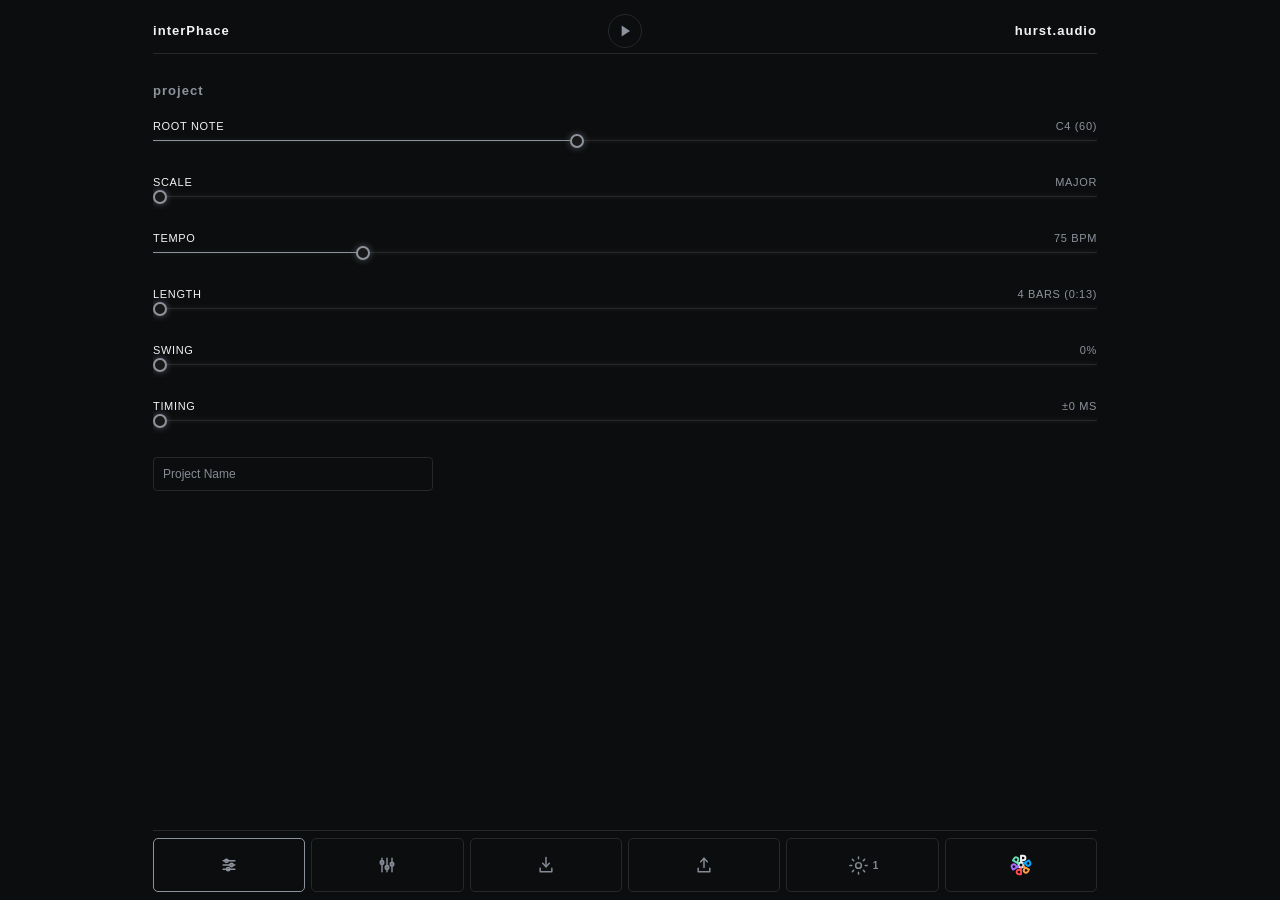
==== index.html @ 82ab55ea "interPhace V2 - Build 400" ====
<!doctype html>
<html lang="en">
  <head>
    <meta charset="UTF-8" />
    <meta name="viewport" content="width=device-width, initial-scale=1, viewport-fit=cover" />
    <meta name="theme-color" content="#0c0d0f" />
    <title>interPhace - interPhace</title>
    <link rel="stylesheet" href="style.css" />
    <link rel="stylesheet" href="shared/shell.css" />
    <script src="app.js?v=331" defer></script>
    <link rel="icon" href="favicon.svg" type="image/svg+xml"><link rel="alternate icon" href="favicon.ico" type="image/x-icon">
</head>
  <body id="app1">
    <main id="shell" class="shell-app">
      <header id="shellTop" class="shell-top" aria-label="interPhace top bar"></header>

      <section id="shellMiddle" class="shell-middle">
        <section id="app1_b1_p1" class="app1-page" aria-label="Project">
          <div class="app1-panel">
            <div id="app1_b1_p1_title" class="app1-title">project</div>
            <div class="app1-controls">
              <label class="macroControl">
                <span class="macroLabel">Root Note</span>
                <input id="app1_b1_p1_rootNote" class="macroSlider" type="range" min="21" max="108" step="1" value="60" />
                <span id="app1_b1_p1_rootNote_value" class="macroValue">C</span>
              </label>
              <label class="macroControl">
                <span class="macroLabel">Scale</span>
                <input id="app1_b1_p1_scale" class="macroSlider" type="range" min="0" max="5" step="1" value="0" />
                <span id="app1_b1_p1_scale_value" class="macroValue">Major</span>
              </label>
              <label class="macroControl">
                <span class="macroLabel">Tempo</span>
                <input id="app1_b1_p1_tempo" class="macroSlider" type="range" min="40" max="200" step="1" value="75" />
                <span id="app1_b1_p1_tempo_value" class="macroValue">75 BPM</span>
              </label>
              <label class="macroControl">
                <span class="macroLabel">Length</span>
                <input id="app1_b1_p1_length" class="macroSlider" type="range" min="4" max="64" step="4" value="4" />
                <span id="app1_b1_p1_length_value" class="macroValue">4 bars (0:13)</span>
              </label>
              <label class="macroControl">
                <span class="macroLabel">Swing</span>
                <input id="app1_b1_p1_swing" class="macroSlider" type="range" min="0" max="100" step="1" value="0" />
                <span id="app1_b1_p1_swing_value" class="macroValue">0%</span>
              </label>
              <label class="macroControl">
                <span class="macroLabel">Timing</span>
                <input id="app1_b1_p1_timing" class="macroSlider" type="range" min="0" max="50" step="1" value="0" />
                <span id="app1_b1_p1_timing_value" class="macroValue">±0 ms</span>
              </label>
              <input id="app1_b1_p1_projectName" class="app1TextInput app1ProjectNameInput" type="text" value="" placeholder="Project Name" aria-label="Project Name" maxlength="48" />
            </div>
          </div>
        </section>

        <section id="app1_b2_p1" class="app1-page hidden" aria-label="Mixer">
          <div class="app1-panel">
            <div id="app1_b2_p1_title" class="app1-title">mixer</div>
            <div class="app1-controls">
              <label class="macroControl"><span class="macroLabel">Synth</span><input id="app1_b2_p1_synth" class="macroSlider mixerSlider" data-channel="synth" type="range" min="-60" max="6" step="0.5" value="0" /><span id="app1_b2_p1_synth_value" class="macroValue">0 dB</span></label>
              
              <label class="macroControl"><span class="macroLabel">Kick</span><input id="app1_b2_p1_kick" class="macroSlider mixerSlider" data-channel="kick" type="range" min="-60" max="6" step="0.5" value="0" /><span id="app1_b2_p1_kick_value" class="macroValue">0 dB</span></label>
              <label class="macroControl"><span class="macroLabel">Snare</span><input id="app1_b2_p1_snare" class="macroSlider mixerSlider" data-channel="snare" type="range" min="-60" max="6" step="0.5" value="0" /><span id="app1_b2_p1_snare_value" class="macroValue">0 dB</span></label>
              <label class="macroControl"><span class="macroLabel">Hat</span><input id="app1_b2_p1_hat" class="macroSlider mixerSlider" data-channel="hat" type="range" min="-60" max="6" step="0.5" value="0" /><span id="app1_b2_p1_hat_value" class="macroValue">0 dB</span></label>
              <label class="macroControl"><span class="macroLabel">Noise</span><input id="app1_b2_p1_noise" class="macroSlider mixerSlider" data-channel="noise" type="range" min="-60" max="6" step="0.5" value="0" /><span id="app1_b2_p1_noise_value" class="macroValue">0 dB</span></label>
              <label class="macroControl"><span class="macroLabel">Drone</span><input id="app1_b2_p1_drone" class="macroSlider mixerSlider" data-channel="drone" type="range" min="-60" max="6" step="0.5" value="0" /><span id="app1_b2_p1_drone_value" class="macroValue">0 dB</span></label>
              <label class="app1ToggleControl app1PairedControl mixerArpTriggerToggle"><span class="macroLabel">Arp / Synth Pattern</span><input id="app1_b2_p1_arpTrigger" type="checkbox" /><span class="toggleTrack" aria-hidden="true"></span></label>
              <label class="app1ToggleControl app1PairedControl mixerDroneNoiseLinkToggle"><span class="macroLabel">Drone / Noise Link</span><input id="app1_b2_p1_droneNoiseLink" type="checkbox" /><span class="toggleTrack" aria-hidden="true"></span></label>
            </div>
          </div>
        </section>

        <section id="app1_b2_p2" class="app1-page app1-sequencer-page hidden" aria-label="Sequencer">
          <div id="app1_b2_p2_c1" class="grid interPhaceSequencerGrid" aria-label="Sequencer grid"></div>
        </section>

        <section id="app1_b3_p1" class="app1-page app1-utility-page hidden" aria-label="Import">
          <div class="app1-panel app1-utility-panel">
            <div id="app1_b3_p1_title" class="app1-title">import</div>
            <div id="app1_b3_p1_grid" class="backgroundSelectionGrid app1BackgroundSelectionGrid" aria-label="Import background selection grid"></div>
          </div>
        </section>

        <section id="app1_b4_p1" class="app1-page app1-utility-page hidden" aria-label="Export">
          <div class="app1-panel app1-utility-panel">
            <div id="app1_b4_p1_title" class="app1-title">export</div>
            <div id="app1_b4_p1_grid" class="backgroundSelectionGrid app1BackgroundSelectionGrid" aria-label="Export background selection grid"></div>
          </div>
        </section>

        <section id="app1_b5_p1" class="app1-page app1-settings-page hidden" aria-label="synthPhace Settings">
          <div class="app1-panel app1-settings-panel">
            <div id="app1_b5_p1_grid" class="backgroundSelectionGrid app1BackgroundSelectionGrid" aria-label="synthPhace settings background selection grid"></div>
            <div class="app1-settings-content">
              <div id="app1_b5_p1_title" class="app1-title app1-settings-title synth-title">synthPhace settings</div>
              <div class="app1-controls">
                <label class="macroControl"><span class="macroLabel">Timing</span><input id="app1_b5_p1_timing" class="macroSlider" type="range" min="0" max="100" step="1" value="100" /><span id="app1_b5_p1_timing_value" class="macroValue">100%</span></label>
                <label class="macroControl"><span class="macroLabel">Global Trigger Interval</span><input id="app1_b5_p1_loopLength" class="macroSlider" type="range" min="1" max="16" step="1" value="4" /><span id="app1_b5_p1_loopLength_value" class="macroValue">4 bars</span></label>
                <label class="macroControl"><span class="macroLabel">Effects Release</span><input id="app1_b5_p1_effectsRelease" class="macroSlider" type="range" min="0" max="57" step="1" value="11" /><span id="app1_b5_p1_effectsRelease_value" class="macroValue">120 ms</span></label>
                <label class="macroControl"><span class="macroLabel">Loop Voice Length</span><input id="app1_b5_p1_auditionLength" class="macroSlider" type="range" min="1" max="6" step="1" value="6" /><span id="app1_b5_p1_auditionLength_value" class="macroValue">Full</span></label>
                <label class="app1ToggleControl app1PairedControl synthLoopToggle"><span class="macroLabel">Loop Audition</span><input id="app1_b5_p1_auditionLoop" type="checkbox" /><span class="toggleTrack" aria-hidden="true"></span></label>
              </div>
            </div>
          </div>
        </section>

        <section id="app1_b5_p2" class="app1-page app1-settings-page hidden" aria-label="drumPhace Settings">
          <div class="app1-panel app1-settings-panel">
            <div id="app1_b5_p2_grid" class="backgroundSelectionGrid app1BackgroundSelectionGrid" aria-label="drumPhace settings background selection grid"></div>
            <div class="app1-settings-content">
              <div id="app1_b5_p2_title" class="app1-title app1-settings-title drum-title">drumPhace settings</div>
              <div class="app1-controls">
                <label class="macroControl"><span class="macroLabel">Timing</span><input id="app1_b5_p2_timing" class="macroSlider" type="range" min="0" max="100" step="1" value="100" /><span id="app1_b5_p2_timing_value" class="macroValue">100%</span></label>
                <label class="app1ToggleControl app1PairedControl drumBordersToggle"><span class="macroLabel">Borders</span><input id="app1_b5_p2_otherInstrumentBorders" type="checkbox" /><span class="toggleTrack" aria-hidden="true"></span></label>
              </div>
            </div>
          </div>
        </section>

        <section id="app1_b5_p3" class="app1-page app1-settings-page hidden" aria-label="arpPhace Settings">
          <div class="app1-panel app1-settings-panel">
            <div id="app1_b5_p3_grid" class="backgroundSelectionGrid app1BackgroundSelectionGrid" aria-label="arpPhace settings background selection grid"></div>
            <div class="app1-settings-content">
              <div id="app1_b5_p3_title" class="app1-title app1-settings-title arp-title">arpPhace settings</div>
              <div class="app1-controls">
                <label class="macroControl"><span class="macroLabel">Timing</span><input id="app1_b5_p3_timing" class="macroSlider" type="range" min="0" max="100" step="1" value="100" /><span id="app1_b5_p3_timing_value" class="macroValue">100%</span></label>
                <label class="macroControl"><span class="macroLabel">Effects Release</span><input id="app1_b5_p3_effectsRelease" class="macroSlider" type="range" min="0" max="57" step="1" value="2" /><span id="app1_b5_p3_effectsRelease_value" class="macroValue">30 ms</span></label>
                <label class="app1ToggleControl app1PairedControl arpToneToggle"><span class="macroLabel">Arp Tone</span><input id="app1_b5_p3_arpTone" type="checkbox" checked /><span class="toggleTrack" aria-hidden="true"></span></label>
              </div>
            </div>
          </div>
        </section>

        <section id="app1_b5_p4" class="app1-page app1-settings-page hidden" aria-label="noisePhace Settings">
          <div class="app1-panel app1-settings-panel">
            <div id="app1_b5_p4_grid" class="backgroundSelectionGrid app1BackgroundSelectionGrid" aria-label="noisePhace settings background selection grid"></div>
            <div class="app1-settings-content">
              <div id="app1_b5_p4_title" class="app1-title app1-settings-title noise-title">noisePhace settings</div>
              <div class="app1-controls">
                <label class="macroControl"><span class="macroLabel">Timing</span><input id="app1_b5_p4_timing" class="macroSlider" type="range" min="0" max="100" step="1" value="100" /><span id="app1_b5_p4_timing_value" class="macroValue">100%</span></label>
                <label class="macroControl"><span class="macroLabel">Start Offset</span><input id="app1_b5_p4_leadIn" class="macroSlider" type="range" min="-10" max="10" step="1" value="0" /><span id="app1_b5_p4_leadIn_value" class="macroValue">0 s</span></label>
                <label class="macroControl"><span class="macroLabel">Fade In</span><input id="app1_b5_p4_fadeIn" class="macroSlider" type="range" min="0" max="10" step="1" value="0" /><span id="app1_b5_p4_fadeIn_value" class="macroValue">0 s</span></label>
                <label class="macroControl"><span class="macroLabel">Export Length</span><input id="app1_b5_p4_exportLength" class="macroSlider" type="range" min="0" max="5" step="1" value="2" /><span id="app1_b5_p4_exportLength_value" class="macroValue">60 s</span></label>
              </div>
            </div>
          </div>
        </section>
        <section id="app1_b5_p5" class="app1-page app1-settings-page hidden" aria-label="dronePhace Settings">
          <div class="app1-panel app1-settings-panel">
            <div id="app1_b5_p5_grid" class="backgroundSelectionGrid app1BackgroundSelectionGrid" aria-label="dronePhace settings background selection grid"></div>
            <div class="app1-settings-content">
              <div id="app1_b5_p5_title" class="app1-title app1-settings-title drone-title">dronePhace settings</div>
              <div class="app1-controls">
                <label class="macroControl"><span class="macroLabel">Timing</span><input id="app1_b5_p5_timing" class="macroSlider" type="range" min="0" max="100" step="1" value="100" /><span id="app1_b5_p5_timing_value" class="macroValue">100%</span></label>
                <label class="macroControl"><span class="macroLabel">Start Offset</span><input id="app1_b5_p5_leadIn" class="macroSlider" type="range" min="-10" max="10" step="1" value="0" /><span id="app1_b5_p5_leadIn_value" class="macroValue">0 s</span></label>
                <label class="macroControl"><span class="macroLabel">Fade In</span><input id="app1_b5_p5_fadeIn" class="macroSlider" type="range" min="0" max="10" step="1" value="0" /><span id="app1_b5_p5_fadeIn_value" class="macroValue">0 s</span></label>
                <label class="macroControl"><span class="macroLabel">Export Length</span><input id="app1_b5_p5_exportLength" class="macroSlider" type="range" min="0" max="5" step="1" value="2" /><span id="app1_b5_p5_exportLength_value" class="macroValue">60 s</span></label>
              </div>
            </div>
          </div>
        </section>
      </section>

      <nav id="shellBottom" class="shell-bottom" aria-label="interPhace controls">
        <div class="shell-bottom-main">
          <button id="shellB1" class="shell-phace-btn active" type="button" aria-label="Project" title="Project"><svg viewBox="0 0 24 24" aria-hidden="true"><path d="M5 7h14M5 12h14M5 17h14"/><circle cx="9" cy="7" r="2"/><circle cx="15" cy="12" r="2"/><circle cx="11" cy="17" r="2"/></svg></button>
          <button id="shellB2" class="shell-phace-btn" type="button" aria-label="Mixer" title="Mixer"><svg viewBox="0 0 24 24" aria-hidden="true"><path d="M6 4v16M12 4v16M18 4v16"/><rect x="4" y="7" width="4" height="4" rx="1"/><rect x="10" y="13" width="4" height="4" rx="1"/><rect x="16" y="9" width="4" height="4" rx="1"/></svg></button>
          <button id="shellB3" class="shell-phace-btn" type="button" aria-label="Import" title="Import"><svg viewBox="0 0 24 24" aria-hidden="true"><path d="M12 3v11"/><path d="M8 10l4 4 4-4"/><path d="M5 16v4h14v-4"/></svg></button>
          <button id="shellB4" class="shell-phace-btn" type="button" aria-label="Export" title="Export"><svg viewBox="0 0 24 24" aria-hidden="true"><path d="M12 15V4"/><path d="M8 8l4-4 4 4"/><path d="M5 16v4h14v-4"/></svg></button>
          <button id="shellB5" class="navBtn shell-phace-btn" type="button" aria-label="Child Phace Settings" title="Child Phace Settings"><svg viewBox="0 0 24 24" aria-hidden="true"><circle cx="12" cy="12" r="3"/><path d="M12 3v2M12 19v2M3 12h2M19 12h2M5.6 5.6 7 7M17 17l1.4 1.4M18.4 5.6 17 7M7 17l-1.4 1.4"/></svg><span id="app1_b5_page_num" class="num">1</span></button>
          <button id="shellB6" class="shell-phace-btn" type="button" aria-label="Phace" title="Phace">
            <svg class="phace-convergence-icon phace-six-p-icon" viewBox="0 0 24 24" aria-hidden="true">
  <circle class="phace-core" cx="12" cy="12" r="2.15"/>
  <g class="phace-p-inter" transform="rotate(0 12 12)">
  <path d="M12 9.3V4.1M12 4.1h1.55c1.35 0 2.25.75 2.25 1.9s-.9 1.9-2.25 1.9H12"/>
</g>
<g class="phace-p-synth" transform="rotate(60 12 12)">
  <path d="M12 9.3V4.1M12 4.1h1.55c1.35 0 2.25.75 2.25 1.9s-.9 1.9-2.25 1.9H12"/>
</g>
<g class="phace-p-arp" transform="rotate(120 12 12)">
  <path d="M12 9.3V4.1M12 4.1h1.55c1.35 0 2.25.75 2.25 1.9s-.9 1.9-2.25 1.9H12"/>
</g>
<g class="phace-p-drum" transform="rotate(180 12 12)">
  <path d="M12 9.3V4.1M12 4.1h1.55c1.35 0 2.25.75 2.25 1.9s-.9 1.9-2.25 1.9H12"/>
</g>
<g class="phace-p-noise" transform="rotate(240 12 12)">
  <path d="M12 9.3V4.1M12 4.1h1.55c1.35 0 2.25.75 2.25 1.9s-.9 1.9-2.25 1.9H12"/>
</g>
<g class="phace-p-drone" transform="rotate(300 12 12)">
  <path d="M12 9.3V4.1M12 4.1h1.55c1.35 0 2.25.75 2.25 1.9s-.9 1.9-2.25 1.9H12"/>
</g>
</svg>
          </button>
        </div>
      </nav>
    </main>

    <script src="shared/bed-loop.js"></script>
<script src="shared/shell.js"></script>
  </body>
</html>
---- style.css ----
:root {
  --phace-synth: #00aaff;
  --phace-drum: #ff4b4b;
  --phace-arp: #d98245;
  --phace-noise: #a56cff;
  --phace-drone: #66e0b3;
}

/*
  interPhace Build 3 shared UI rules

  Shared shell:
  - portrait-first
  - centered max width: 980px
  - fixed viewport shell
  - top and bottom bars stay fixed in layout
  - only middle workspace scrolls
  - non-editable UI is not text-selectable

  Shared control language:
  - synthPhace sliders / selector buttons remain the suite default

  Previous font stacks retained for rollback:
  Home: Arial, Helvetica, sans-serif
  drumPhace: -apple-system, BlinkMacSystemFont, "Segoe UI", Roboto, Helvetica, Arial, sans-serif
  synthPhace: ui-monospace, SFMono-Regular, Menlo, Monaco, Consolas, monospace
*/
/*
  interPhace typography
  Current shared UI stack: Arial, Helvetica, sans-serif

  Previous stacks retained for rollback/reference:
  - Home: Arial, Helvetica, sans-serif
  - drumPhace: -apple-system, BlinkMacSystemFont, "Segoe UI", Roboto, Helvetica, Arial, sans-serif
  - synthPhace: ui-monospace, SFMono-Regular, Menlo, Monaco, Consolas, monospace
*/
* {
  box-sizing: border-box;
}

html,
body {
  margin: 0;
  min-height: 100%;
  background: #0c0d0f;
  color: #f2f3f5;
  font-family: Arial, Helvetica, sans-serif;
}

body {
  min-height: 100dvh;
}

.app {
  min-height: 100dvh;
  display: flex;
  flex-direction: column;
  background:
    radial-gradient(circle at 50% 32%, rgba(255,255,255,0.035), transparent 34%),
    #0c0d0f;
}

.brand-bar {
  height: 42px;
  display: grid;
  grid-template-columns: 1fr auto 1fr;
  align-items: center;
  padding: 0 10px;
  border-bottom: 1px solid #25282d;
}

.brand,
.maker {
  font-size: 12px;
  line-height: 1;
  letter-spacing: 0.08em;
  white-space: nowrap;
}

.brand {
  justify-self: start;
  font-weight: 650;
}

.brand-center {
  width: 34px;
  height: 34px;
}

.maker {
  justify-self: end;
  color: #858b94;
}

.home-stage {
  flex: 1;
  display: grid;
  place-content: center;
  text-align: center;
  padding: 24px;
}

.home-mark {
  font-size: clamp(30px, 8vw, 54px);
  font-weight: 700;
  letter-spacing: -0.05em;
}

.home-subtitle {
  margin-top: 8px;
  font-size: 12px;
  color: #6f757e;
  letter-spacing: 0.08em;
  text-transform: uppercase;
}

.nav-bar {
  position: sticky;
  bottom: 0;
  display: flex;
  justify-content: center;
  gap: 14px;
  padding: 12px 14px calc(12px + env(safe-area-inset-bottom));
  background: rgba(12,13,15,0.96);
  border-top: 1px solid #25282d;
}

.nav-btn {
  width: 72px;
  height: 58px;
  display: grid;
  place-items: center;
  align-content: center;
  gap: 3px;
  color: #d9dde3;
  text-decoration: none;
  border: 1px solid #343840;
  border-radius: 12px;
  background: #15171a;
}

.nav-btn:active {
  transform: translateY(1px);
}

.nav-btn svg {
  width: 25px;
  height: 25px;
  fill: none;
  stroke: currentColor;
  stroke-width: 1.7;
  stroke-linecap: round;
  stroke-linejoin: round;
}

.nav-btn span {
  font-size: 10px;
  color: #8d939c;
  letter-spacing: 0.04em;
}

/* Shared suite navigation: drumPhace bottom-bar geometry */
.nav-bar {
  position: sticky;
  bottom: 0;
  display: grid;
  grid-template-columns: repeat(2, minmax(48px, 1fr));
  gap: 6px;
  align-items: stretch;
  width: min(100%, 980px);
  margin: 0 auto;
  padding: 7px 10px max(8px, env(safe-area-inset-bottom));
  background: #0c0d0f;
  border-top: 1px solid #25282d;
}

.nav-btn {
  width: auto;
  height: auto;
  min-width: 0;
  min-height: 44px;
  display: flex;
  align-items: center;
  justify-content: center;
  padding: 0 8px;
  border: 1px solid #343840;
  border-radius: 5px;
  background: transparent;
  color: #8d939c;
}

.nav-btn svg {
  width: 23px;
  height: 23px;
}

/* Build 2: suite-wide bar alignment */
html {
  scrollbar-gutter: stable;
}

.brand-bar,
.nav-bar {
  width: min(100%, 980px);
  margin-left: auto;
  margin-right: auto;
}

.brand-bar {
  box-sizing: border-box;
  grid-template-columns: 1fr 44px 1fr;
  min-height: 42px;
  padding-left: 10px;
  padding-right: 10px;
}

.brand-center {
  width: 44px;
  height: 34px;
}

.nav-bar {
  box-sizing: border-box;
  grid-template-columns: repeat(2, minmax(44px, 1fr));
  min-height: 58px;
}

.nav-btn {
  border-radius: 5px;
}

/* Build 3 shell */
html,
body {
  width: 100%;
  height: 100%;
  overflow: hidden;
  scrollbar-gutter: stable;
}

body {
  user-select: none;
  -webkit-user-select: none;
}

input,
textarea,
select,
[contenteditable="true"] {
  user-select: text;
  -webkit-user-select: text;
}

.app {
  width: min(100%, 980px);
  height: 100dvh;
  min-height: 0;
  margin: 0 auto;
  padding:
    max(8px, env(safe-area-inset-top))
    max(10px, env(safe-area-inset-right))
    max(8px, env(safe-area-inset-bottom))
    max(10px, env(safe-area-inset-left));
  display: grid;
  grid-template-rows: 42px minmax(0, 1fr) 58px;
  gap: 8px;
}

.brand-bar {
  width: 100%;
  min-height: 42px;
  height: 42px;
  margin: 0;
  padding: 0;
  display: grid;
  grid-template-columns: 1fr 44px 1fr;
  align-items: center;
}



.brand { justify-self: start; }
.maker { justify-self: end; }

.shell-audition-btn {
  width: 34px;
  height: 34px;
  min-width: 34px;
  min-height: 34px;
  justify-self: center;
  display: grid;
  place-items: center;
  padding: 0;
  border: 1px solid #343840;
  border-radius: 50%;
  background: transparent;
  color: #8d939c;
}

.shell-audition-btn svg {
  width: 20px;
  height: 20px;
  fill: currentColor;
  stroke: none;
  transform: translateX(1px);
}

.home-stage {
  min-height: 0;
  overflow: auto;
  overscroll-behavior: contain;
  -webkit-overflow-scrolling: touch;
}

.nav-bar {
  position: static;
  width: 100%;
  min-height: 58px;
  margin: 0;
  padding: 7px 0 0;
  display: grid;
  grid-template-columns: repeat(3, minmax(44px, 1fr));
  gap: 6px;
  border-top: 1px solid #25282d;
  background: #0c0d0f;
  touch-action: pan-y;
}

.nav-btn {
  min-width: 0;
  min-height: 44px;
  height: auto;
  width: auto;
  border-radius: 5px;
  background: transparent;
}

.nav-btn.active {
  color: #f2f3f5;
  border-color: #555a63;
}

@media (min-width: 760px) {
  .app {
    grid-template-rows: 46px minmax(0, 1fr) 62px;
    gap: 10px;
    padding-left: 18px;
    padding-right: 18px;
  }

  .brand-bar {
    height: 46px;
  }
}

@media (max-width: 420px) {
  .app {
    grid-template-rows: 36px minmax(0, 1fr) 54px;
    gap: 6px;
  }

  .brand-bar {
    height: 36px;
    min-height: 36px;
  }

  .shell-audition-btn {
    width: 30px;
    height: 30px;
    min-width: 30px;
    min-height: 30px;
  }

  .nav-bar {
    min-height: 54px;
    gap: 4px;
    padding-top: 5px;
  }
}

/* Build 4 shell row stability */
.brand-bar,
.nav-bar {
  box-sizing: border-box;
}

.nav-bar {
  grid-template-columns: repeat(3, minmax(44px, 1fr));
}

.shell-slot {
  opacity: 0.2;
  pointer-events: none;
}

/* Build 4 fixed: home bottom row is a swipe surface, not fake buttons */
.nav-bar.shell-swipe-row {
  display: flex;
  align-items: center;
  justify-content: center;
  cursor: grab;
  touch-action: pan-y;
}

.nav-bar.shell-swipe-row:active {
  cursor: grabbing;
}

.swipe-hint {
  width: 42px;
  height: 4px;
  border-radius: 999px;
  background: #343840;
}

/* Build 5: clean swipe-only home bottom bar */
.swipe-hint { display: none !important; }

.nav-bar.shell-swipe-row {
  display: block;
  cursor: grab;
  touch-action: pan-y;
}



/* Build 8 shared shell overrides */
#shell.app {
  padding: 0 !important;
  background: #0c0d0f;
}
#shell .home-stage {
  grid-row: 2;
  min-height: 0;
  overflow: auto;
}

/* Build 9: child CSS may style only the middle content */
#shell.shell-app { background: #0c0d0f; }
.shell-middle .home-stage {
  height: 100%;
  min-height: 0;
  overflow: auto;
}

/* Build 11: nine-button transitional row */
.shell-bottom-main { grid-template-columns: repeat(6, minmax(0, 1fr)) !important; }

/* app1 button-page foundation: follows the drumPhace B2 page geometry. */
.app1-page {
  width: 100%;
  min-height: 100%;
  padding: 18px 0;
  align-items: start;
}

.app1-page.hidden {
  display: none;
}

.app1-panel {
  width: 100%;
  max-width: none;
  min-width: 0;
  height: 100%;
  margin: 0 auto;
  display: flex;
  flex-direction: column;
  gap: 18px;
}

/* Canonical interPhace page-name typography.
   Positioning is page-type specific; typography is not. */
.app1-title {
  flex: 0 0 auto;
  font-size: 13px;
  line-height: 1;
  font-weight: 650;
  letter-spacing: .08em;
  text-transform: lowercase;
  color: currentColor;
  padding-top: 2px;
}




.app1-page-body {
  width: 100%;
  min-width: 0;
  flex: 1;
}

#shell[data-context="interPhace"] .shell-bottom-main > #shellB1.active,
#shell[data-context="interPhace"] .shell-bottom-main > #shellB2.active,
#shell[data-context="interPhace"] .shell-bottom-main > #shellB3.active,
#shell[data-context="interPhace"] .shell-bottom-main > #shellB4.active,
#shell[data-context="interPhace"] .shell-bottom-main > #shellB5.active {
  color: var(--shell-accent, #8d939c);
  border-color: var(--shell-accent, #8d939c);
}

@media (max-width: 420px) {
  .app1-page {
    padding: 16px 0;
  }

  .app1-panel {
    gap: 16px;
  }
}

/* Build 50: interPhace app1 follows the authoritative Project/Mixer/Import/Export/Settings plan. */
.app1-page {
  width: 100%;
  height: 100%;
  min-width: 0;
  min-height: 0;
  padding: 18px 0;
  overflow: auto;
}



.app1-panel {
  width: 100%;
  min-width: 0;
  min-height: 100%;
  display: flex;
  flex-direction: column;
  gap: 20px;
  color: var(--shell-accent, #8d939c);
}



.app1-controls {
  width: 100%;
  min-width: 0;
  display: grid;
  gap: 20px;
}

/* Non-slider controls stay visually grouped with their labels. */
.app1PairedControl {
  display: inline-grid;
  grid-template-columns: max-content minmax(0, auto);
  align-items: center;
  justify-content: start;
  gap: 10px;
  width: fit-content;
  max-width: 100%;
  min-width: 0;
  color: var(--shell-accent, #8d939c);
}

.app1TextControl {
  width: min(100%, 420px);
}

.app1TextInput {
  min-height: 34px;
  padding: 0 9px;
  border: 1px solid var(--shell-line, #25282d);
  border-radius: 5px;
  background: transparent;
  color: var(--shell-text, #f2f3f5);
  font: inherit;
  font-size: 12px;
  outline: none;
}

.app1TextInput:focus {
  border-color: var(--shell-accent, #8d939c);
}

/* Project Name is a normal foreground control styled in the grid language. */
.app1ProjectNameInput {
  width: min(100%, 280px);
  min-height: 34px;
  justify-self: start;
  border: 1px solid var(--shell-line, #2a2d33);
  border-radius: 4px;
  background: transparent;
  color: var(--shell-text, #f2f3f5);
}

.app1ProjectNameInput::placeholder {
  color: var(--shell-muted, #858b94);
  opacity: 1;
}

.macroControl.is-muted {
  opacity: .38;
}

.app1ToggleControl {
  min-height: 32px;
  cursor: pointer;
}

/* Toggle labels are not slider-grid labels; keep label and switch together. */
.app1ToggleControl .macroLabel {
  grid-area: auto;
  justify-self: start;
}

.app1ToggleControl input {
  position: absolute;
  opacity: 0;
  pointer-events: none;
}

.toggleTrack {
  width: 34px;
  height: 18px;
  border: 1px solid var(--shell-line, #25282d);
  border-radius: 999px;
  position: relative;
}

.toggleTrack::after {
  content: "";
  position: absolute;
  width: 12px;
  height: 12px;
  left: 2px;
  top: 2px;
  border: 1px solid currentColor;
  border-radius: 50%;
  background: var(--shell-bg, #0c0d0f);
  transition: transform 90ms linear;
}

.app1ToggleControl input:checked + .toggleTrack::after {
  transform: translateX(16px);
}



/* app1 use of the shared Background Selection Grid. */
.app1-utility-page,
.app1-settings-page {
  padding: 0;
  overflow: hidden;
}

.app1-utility-panel,
.app1-settings-panel {
  position: relative;
  width: 100%;
  height: 100%;
  min-height: 0;
  display: block;
}

/* Utility pages keep the title above the Background Selection Grid while
   matching the standard app1 page-name baseline. */
.app1-utility-panel > .app1-title {
  position: absolute;
  z-index: 3;
  top: 18px;
  left: 0;
  margin: 0;
  pointer-events: none;
}


.app1-utility-panel > 

.app1BackgroundSelectionGrid {
  z-index: 1;
}

.app1-settings-content {
  position: relative;
  z-index: 2;
  width: 100%;
  height: 100%;
  min-height: 0;
  padding: 18px 0;
  display: flex;
  flex-direction: column;
  gap: 20px;
  pointer-events: none;
}

.app1-settings-content .app1-controls,
.app1-settings-content input,
.app1-settings-content label {
  pointer-events: auto;
}

.app1-settings-content .app1-controls {
  width: 100%;
  min-width: 0;
  display: grid;
  gap: 20px;
}

.backgroundSelectionCell.utilityChoice,
.backgroundSelectionCell.utilityAction,
.backgroundSelectionCell.utilityCommit,
.backgroundSelectionCell.snapshotButton {
  background: transparent;
}

.backgroundSelectionCell.utilityChoice.is-selected,
.backgroundSelectionCell.utilityAction.is-selected {
  border-color: var(--shell-accent, #8d939c);
  color: var(--shell-accent, #8d939c);
}

.backgroundSelectionCell.utilityCommit {
  border-color: var(--shell-accent, #8d939c);
  color: var(--shell-accent, #8d939c);
}

.backgroundSelectionCell.snapshotButton {
  color: var(--shell-muted, #777d87);
}

.backgroundSelectionCell.snapshotButton:active {
  color: var(--shell-accent, #8d939c);
  border-color: var(--shell-accent, #8d939c);
}


.snapshotGridLabel {
  position: absolute;
  left: var(--background-grid-label-width);
  bottom: calc((2 * ((100% - (15 * var(--background-grid-gap))) / 16)) + (2 * var(--background-grid-gap)) + 4px);
  z-index: 2;
}

@media (max-width: 420px) {
  .app1-utility-panel > 
  .app1-page:not(.app1-utility-page):not(.app1-settings-page) { padding: 16px 0; }
  .app1-panel { gap: 16px; }
  .app1-controls { gap: 18px; }
  .app1PairedControl { gap: 8px; }
  .app1TextInput { width: min(54vw, 220px); }
  .app1-settings-content {
    padding: 16px 0;
    gap: 16px;
  }
  .app1-settings-content .app1-controls {
    gap: 18px;
  }
}


/* Build 99: preserve branded camel-case on B5 settings titles */
.app1-settings-title {
  text-transform: none;
}



/* Build 101: canonical Phace identity colors */
.app1-settings-title.synth-title { color: var(--phace-synth); }
.app1-settings-title.drum-title { color: var(--phace-drum); }
.app1-settings-title.arp-title { color: var(--phace-arp); }
.app1-settings-title.noise-title { color: var(--phace-noise); }

/* B5 settings-page Phace identity */
#app1_b5_p1 { --settings-phace-color: var(--phace-synth); }
#app1_b5_p2 { --settings-phace-color: var(--phace-drum); }
#app1_b5_p3 { --settings-phace-color: var(--phace-arp); }
#app1_b5_p4 { --settings-phace-color: var(--phace-noise); }
#app1_b5_p5 { --settings-phace-color: var(--phace-drone); }

.app1-settings-page {
  color: var(--settings-phace-color, var(--text));
}

.app1-settings-page .app1-settings-title {
  color: var(--settings-phace-color, currentColor);
}

.app1-settings-page .macroSlider {
  color: var(--settings-phace-color, currentColor);
}


.synthLoopToggle input:checked + .toggleTrack {
  background: var(--phace-synth);
  border-color: var(--phace-synth);
}
.drumBordersToggle input:checked + .toggleTrack {
  background: var(--phace-drum);
  border-color: var(--phace-drum);
}
.synthLoopToggle input:checked + .toggleTrack::after,

/* Build 105: toggle indicators use the actual slider-knob visual */
.app1ToggleControl {
  cursor: pointer;
}



.app1ToggleControl .toggleTrack {
  position: relative !important;
  display: inline-block !important;
  box-sizing: border-box !important;
  width: 16px !important;
  height: 16px !important;
  min-width: 16px !important;
  padding: 0 !important;
  border: 1px solid #8d939c !important;
  border-radius: 50% !important;
  background: var(--bg, #0b0d10) !important;
  box-shadow: none !important;
  overflow: hidden !important;
}

.app1ToggleControl .toggleTrack::after {
  content: "" !important;
  position: absolute !important;
  width: 6px !important;
  height: 6px !important;
  left: 50% !important;
  top: 50% !important;
  right: auto !important;
  bottom: auto !important;
  margin: 0 !important;
  border: 0 !important;
  border-radius: 50% !important;
  transform: translate(-50%, -50%) !important;
  background: transparent !important;
  box-shadow: none !important;
  transition: none !important;
}

.synthLoopToggle input:checked + .toggleTrack::after {
  background: var(--phace-synth) !important;
}

.drumBordersToggle input:checked + .toggleTrack::after {
  background: var(--phace-drum) !important;
}

.arpToneToggle input:checked + .toggleTrack::after {
  background: var(--phace-arp) !important;
}

.mixerArpTriggerToggle input:checked + .toggleTrack::after {
  background: var(--phace-arp) !important;
}
.mixerArpTriggerToggle input:not(:checked) + .toggleTrack::after {
  background: var(--phace-synth) !important;
}

.mixerDroneNoiseLinkToggle input:checked + .toggleTrack::after {
  background: var(--phace-noise) !important;
}

.app1ToggleControl input:checked + .toggleTrack {
  background: var(--bg, #0b0d10) !important;
  border: 1px solid #8d939c !important;
}

/* Export category headers: authoritative strong bottom divider. */
.backgroundSelectionCell.utilityHeader {
  box-sizing: border-box;
  background: transparent;
  border: 1px solid var(--shell-line, #2a2d33);
  border-bottom: 2px solid #555a63 !important;
  color: var(--shell-muted, #777d87);
}


/* Build 128: NEW hold-to-confirm fill meter */
.backgroundSelectionCell.utilityAction {
  position: relative;
  overflow: hidden;
  isolation: isolate;
}

.backgroundSelectionCell.utilityAction::before {
  content: "";
  position: absolute;
  z-index: -1;
  left: 0;
  top: 0;
  bottom: 0;
  width: var(--new-fill, 0%);
  background: color-mix(in srgb, var(--shell-accent, #8d939c) 34%, transparent);
  pointer-events: none;
}

.backgroundSelectionCell.utilityAction {
  transition: none;
}

.backgroundSelectionCell.utilityAction::before {
  transition: none;
}



@media (max-width: 420px) {
  .app1-utility-panel > .app1-title { top: 16px; }
}

/* Build 307: root slider pages visually match the canonical drumPhace B2 layout
   without changing interPhace's app1-page navigation contract. */

/* Project + Mixer share the canonical slider-page breathing. */
#app1_b1_p1.app1-page,
#app1_b2_p1.app1-page {
  width: 100%;
  height: 100%;
  min-width: 0;
  min-height: 0;
  padding: 18px 14px;
  overflow: hidden;
  align-items: start;
  box-sizing: border-box;
}

#app1_b1_p1 .app1-panel,
#app1_b2_p1 .app1-panel {
  width: 100%;
  max-width: none;
  min-width: 0;
  height: 100%;
  min-height: 0;
  margin: 0 auto;
  display: flex;
  flex-direction: column;
  gap: 18px;
  color: var(--shell-accent, #8d939c);
  box-sizing: border-box;
}

#app1_b1_p1 .app1-title,
#app1_b2_p1 .app1-title {
  flex: 0 0 auto;
  font-size: 13px;
  line-height: 1;
  font-weight: 650;
  letter-spacing: .08em;
  text-transform: lowercase;
  color: currentColor;
  padding-top: 2px;
}

#app1_b1_p1 .app1-controls,
#app1_b2_p1 .app1-controls {
  width: 100%;
  min-width: 0;
  display: grid;
  gap: 20px;
}

/* B5 keeps its settings/background-grid architecture, but its actual slider
   content uses the same canonical control breathing. */
.app1-settings-content .app1-controls {
  width: 100%;
  min-width: 0;
  display: grid;
  gap: 20px;
}

/* Relationship controls participate in the same controls stack vertically,
   while retaining the project's exact paired-toggle internal geometry. */
#app1_b2_p1 .app1PairedControl {
  margin: 0;
}

/* Phone compression mirrors the canonical child slider pages. */
@media (max-width: 420px) {
  #app1_b1_p1.app1-page,
  #app1_b2_p1.app1-page {
    padding: 14px 10px;
  }

  #app1_b1_p1 .app1-panel,
  #app1_b2_p1 .app1-panel {
    gap: 16px;
  }

  #app1_b1_p1 .app1-controls,
  #app1_b2_p1 .app1-controls,
  .app1-settings-content .app1-controls {
    gap: 18px;
  }
}

/* Height-responsive compression follows the same intent as the canonical
   child pages: preserve the full no-scroll phone layout before shrinking controls. */
@media (max-height: 720px) {
  #app1_b1_p1.app1-page,
  #app1_b2_p1.app1-page {
    padding-top: 14px;
    padding-bottom: 14px;
  }

  #app1_b1_p1 .app1-panel,
  #app1_b2_p1 .app1-panel {
    gap: 14px;
  }

  #app1_b1_p1 .app1-controls,
  #app1_b2_p1 .app1-controls,
  .app1-settings-content .app1-controls {
    gap: 16px;
  }
}

/* Build 308: final interPhace slider-page geometry correction.
   Match the effective canonical child-Phace layout, not earlier intermediate values. */

/* Project + Mixer: no extra horizontal inset inside shellMiddle. */
#app1_b1_p1.app1-page,
#app1_b2_p1.app1-page {
  padding-left: 0;
  padding-right: 0;
}

/* Canonical vertical breathing for root slider stacks. */
#app1_b1_p1 .app1-controls,
#app1_b2_p1 .app1-controls,
.app1-settings-content .app1-controls {
  gap: 24px;
}

/* Keep panel breathing aligned with the final child-page cascade. */
#app1_b1_p1 .app1-panel,
#app1_b2_p1 .app1-panel {
  gap: 20px;
}

@media (max-width: 420px) {
  #app1_b1_p1.app1-page,
  #app1_b2_p1.app1-page {
    padding-left: 0;
    padding-right: 0;
  }

  #app1_b1_p1 .app1-controls,
  #app1_b2_p1 .app1-controls,
  .app1-settings-content .app1-controls {
    gap: 30px;
  }

  #app1_b1_p1 .app1-panel,
  #app1_b2_p1 .app1-panel {
    gap: 24px;
  }
}

@media (max-height: 720px) {
  #app1_b1_p1 .app1-controls,
  #app1_b2_p1 .app1-controls,
  .app1-settings-content .app1-controls {
    gap: 36px;
  }
}

/* Build 309: interPhace vertical rhythm matches the final dronePhace cascade exactly. */

/* Base */
#app1_b1_p1 .app1-panel,
#app1_b2_p1 .app1-panel {
  gap: 18px;
}
#app1_b1_p1 .app1-controls,
#app1_b2_p1 .app1-controls,
.app1-settings-content .app1-controls {
  gap: 20px;
}

/* Taller screens gain the same breathing as canonical child Phaces. */
@media (min-height: 650px) {
  #app1_b1_p1 .app1-panel,
  #app1_b2_p1 .app1-panel {
    gap: 20px;
  }

  #app1_b1_p1 .app1-controls,
  #app1_b2_p1 .app1-controls,
  .app1-settings-content .app1-controls {
    gap: 24px;
  }
}

@media (min-height: 760px) {
  #app1_b1_p1 .app1-panel,
  #app1_b2_p1 .app1-panel {
    gap: 24px;
  }

  #app1_b1_p1 .app1-controls,
  #app1_b2_p1 .app1-controls,
  .app1-settings-content .app1-controls {
    gap: 30px;
  }
}

@media (min-height: 900px) {
  #app1_b1_p1 .app1-controls,
  #app1_b2_p1 .app1-controls,
  .app1-settings-content .app1-controls {
    gap: 36px;
  }
}

/* Remove the incorrect inverse height compression from Build 308. */

/* Build 310: relationship-toggle pair spacing.
   The pair stays in the canonical controls stack; only the space between the
   two related toggles is tightened to resemble the internal rhythm of a slider control. */
#app1_b2_p1 .mixerDroneNoiseLinkToggle {
  margin-top: -12px;
}

@media (min-height: 760px) {
  #app1_b2_p1 .mixerDroneNoiseLinkToggle {
    margin-top: -18px;
  }
}

@media (min-height: 900px) {
  #app1_b2_p1 .mixerDroneNoiseLinkToggle {
    margin-top: -24px;
  }
}

/* Build 316: interPhace B2/P2 Sequencer clones the canonical arpPhace Melody grid chassis. */
#app1_b2_p2.app1-sequencer-page {
  min-width: 0;
  min-height: 0;
  width: 100%;
  height: 100%;
  display: grid;
  place-items: stretch;
  overflow: hidden;
  padding: 0;
}
#app1_b2_p2.app1-sequencer-page.hidden {
  display: none;
}
.interPhaceSequencerGrid {
  --seq-cols: 4;
  --seq-label-width: 28px;
  --seq-grid-gap: clamp(2px, 0.65vw, 5px);
  --seq-radius: 4px;
  min-width: 0;
  min-height: 0;
  width: 100%;
  height: 100%;
  display: grid;
  grid-template-columns: var(--seq-label-width) repeat(var(--seq-cols), minmax(0, 1fr));
  grid-template-rows: repeat(16, minmax(0, 1fr));
  gap: var(--seq-grid-gap);
}
.interPhaceSequencerGrid .labelCell,
.interPhaceSequencerGrid .stepBtn {
  min-width: 0;
  min-height: 0;
}
.interPhaceSequencerGrid .labelCell {
  display: flex;
  align-items: center;
  justify-content: flex-end;
  padding-right: 5px;
  color: var(--shell-muted, #858b94);
  font-family: ui-monospace, SFMono-Regular, Menlo, Monaco, Consolas, "Liberation Mono", monospace;
  font-size: clamp(9px, 2.4vw, 11px);
  line-height: 1;
  cursor: pointer;
  pointer-events: auto;
}
.interPhaceSequencerGrid .stepBtn {
  appearance: none;
  -webkit-appearance: none;
  width: 100%;
  height: 100%;
  padding: 0;
  border: 1px solid var(--shell-line, #25282d);
  border-radius: var(--seq-radius);
  background: transparent;
  outline: none;
  cursor: pointer;
  transition: background-color 70ms linear, border-color 70ms linear, opacity 70ms linear;
}
.interPhaceSequencerGrid .stepBtn.eighthRow {
  background: transparent;
}
.interPhaceSequencerGrid .stepBtn.rowDivider {
  border-bottom-color: #555a63;
  border-bottom-width: 2px;
}
.interPhaceSequencerGrid .stepBtn:focus-visible,
.interPhaceSequencerGrid .labelCell:focus-visible {
  outline: 2px solid #d7d9dd;
  outline-offset: 1px;
}
.interPhaceSequencerGrid .stepBtn:active {
  opacity: 0.72;
}
.interPhaceSequencerGrid .stepBtn.is-selected {
  border-color: var(--shell-accent, #8d939c);
}
@media (min-width: 760px) {
  .interPhaceSequencerGrid {
    --seq-cols: 8;
    --seq-label-width: 34px;
    --seq-grid-gap: 5px;
  }
}

/* Build 317: B2/P2 selector UI cloned from arpPhace Melody chooser. */
.sequencerEntryChooser {
  display: contents;
}

.sequencerChooserButton {
  position: relative;
  z-index: 12;
  pointer-events: auto;
  color: var(--muted);
  background: var(--cell) !important;
  text-align: center;
}

.sequencerChooserButton.eighthRow {
  background: var(--cell-alt) !important;
}

.sequencerChooserButton:disabled {
  opacity: 1;
  cursor: default;
}

.sequencerChooserButton.isActiveModifier {
  border-color: var(--shell-accent);
  color: var(--shell-accent);
}

/* Build 318: B2/P2 base-grid styling now matches arpPhace Melody grid.
   Underlying grid cells are transparent; only chooser overlay cells are filled. */
#app1_b2_p2 .interPhaceSequencerGrid .stepBtn,
#app1_b2_p2 .interPhaceSequencerGrid .stepBtn:nth-child(odd),
#app1_b2_p2 .interPhaceSequencerGrid .stepBtn:nth-child(even) {
  background: transparent;
}

#app1_b2_p2 .interPhaceSequencerGrid .stepBtn.eighthRow {
  background: transparent;
}

/* Selector overlay intentionally obscures the underlying grid, matching arpPhace. */
#app1_b2_p2 .sequencerChooserButton {
  background: var(--cell) !important;
}

#app1_b2_p2 .sequencerChooserButton.eighthRow {
  background: var(--cell-alt) !important;
}


/* Build 319: sequencer selector uses neutral interPhace UI colors.
   It is not arp-specific and must not inherit arpPhace orange identity. */
#app1_b2_p2 .sequencerChooserButton {
  background: #17191e !important;
  color: var(--shell-muted, #858b94);
  border-color: var(--shell-line, #25282d);
}

#app1_b2_p2 .sequencerChooserButton.eighthRow {
  background: #1b1e23 !important;
}

/* Hide the entire interPhace middle surface until initial state restoration
   has selected the correct root page, preventing B1/Root Note startup flash. */
html:not(.interphase-ready) #shellMiddle {
  visibility: hidden;
}

/* Build 320: sequencer programmed-step identity. Base grid remains transparent. */
#app1_b2_p2 .interSequencerCell.isSequenced {
  background: transparent !important;
  font-size: clamp(9px, 2.4vw, 11px);
  font-weight: 650;
  line-height: 1;
}

#app1_b2_p2 .interSequencerCell.melodyTrack.isSequenced {
  border-color: var(--phace-arp);
  color: var(--phace-arp);
}
#app1_b2_p2 .interSequencerCell.kickTrack.isSequenced {
  border-color: #ff4b4b;
  color: #ff4b4b;
}
#app1_b2_p2 .interSequencerCell.snareTrack.isSequenced {
  border-color: #4ee26b;
  color: #4ee26b;
}
#app1_b2_p2 .interSequencerCell.hatTrack.isSequenced {
  border-color: #f1d74c;
  color: #f1d74c;
}

#app1_b2_p2 .sequencerChooserButton {
  font-size: clamp(9px, 2.4vw, 11px);
  font-weight: 650;
}
#app1_b2_p2 .sequencerChooserButton.isActiveModifier {
  border-color: var(--shell-accent, #8d939c);
  color: var(--shell-accent, #8d939c);
}


/* Build 357: long-press EXPORT fill and live construction-kit progress. */
.backgroundSelectionCell.utilityCommit {
  position: relative;
  overflow: hidden;
  isolation: isolate;
}

.backgroundSelectionCell.utilityCommit::before {
  content: "";
  position: absolute;
  z-index: -1;
  left: 0;
  top: 0;
  bottom: 0;
  width: var(--export-fill, 0%);
  background: color-mix(in srgb, var(--shell-accent, #8d939c) 34%, transparent);
  pointer-events: none;
  transition: none;
}

.backgroundSelectionCell.utilityProgress {
  border-color: transparent !important;
  background: transparent !important;
  color: var(--shell-muted, #777d87);
  pointer-events: none;
  cursor: default;
  font-variant-numeric: tabular-nums;
  white-space: nowrap;
}


/* Build 358: B2 Sequencer long-press clear progress. */
#shellB2 {
  position: relative;
  overflow: hidden;
  isolation: isolate;
}
#shellB2::before {
  content: "";
  position: absolute;
  z-index: -1;
  left: 0;
  top: 0;
  bottom: 0;
  width: var(--clear-fill, 0%);
  background: color-mix(in srgb, currentColor 28%, transparent);
  pointer-events: none;
}
---- shared/shell.css ----
:root {
  --shell-max-width: 980px;
  --shell-top-h: 42px;
  --shell-bottom-h: 58px;
  --shell-gap: 8px;
  --shell-side-pad: 10px;
  --shell-font: Arial, Helvetica, sans-serif;
}

html,
body {
  width: 100%;
  height: 100%;
  margin: 0;
  overflow: hidden;
  scrollbar-gutter: stable;
}

body {
  font-family: var(--shell-font);
  user-select: none;
  -webkit-user-select: none;
}

input,
textarea,
select,
[contenteditable="true"] {
  user-select: text;
  -webkit-user-select: text;
}

.shell-app {
  width: min(100%, var(--shell-max-width));
  height: 100dvh;
  min-height: 0;
  margin: 0 auto;
  padding:
    max(8px, env(safe-area-inset-top))
    max(var(--shell-side-pad), env(safe-area-inset-right))
    max(8px, env(safe-area-inset-bottom))
    max(var(--shell-side-pad), env(safe-area-inset-left));
  display: grid;
  grid-template-rows: var(--shell-top-h) minmax(0, 1fr) var(--shell-bottom-h);
  gap: var(--shell-gap);
  overflow: hidden;
  box-sizing: border-box;
}

.shell-top {
  grid-row: 1;
  min-width: 0;
  display: grid;
  grid-template-columns: minmax(0, 1fr) 44px minmax(0, 1fr);
  align-items: center;
  border-bottom: 1px solid var(--shell-line, #2a2d33);
  box-sizing: border-box;
}

.shell-name-wrap {
  min-width: 0;
  overflow: hidden;
}

.shell-name,
.shell-maker {
  font-size: 12px;
  line-height: 1;
  letter-spacing: 0.08em;
  white-space: nowrap;
  color: var(--shell-text, #f0f1f3);
}

.shell-name {
  display: block;
  max-width: 100%;
  overflow: hidden;
  text-overflow: ellipsis;
  font-weight: 650;
}

.shell-maker {
  justify-self: end;
  font-weight: 650;
}

.shell-audition {
  width: 34px;
  height: 34px;
  min-width: 34px;
  min-height: 34px;
  justify-self: center;
  display: grid;
  place-items: center;
  padding: 0;
  border: 1px solid var(--shell-line, #2a2d33);
  border-radius: 50%;
  background: transparent;
  color: var(--shell-accent, #8d939c);
  cursor: pointer;
}

.shell-audition[disabled] {
  opacity: .28;
  cursor: default;
}

.shell-audition svg {
  width: 20px;
  height: 20px;
  display: block;
  fill: currentColor;
  stroke: none;
}

.shell-audition .stop-icon {
  display: none;
}

.shell-audition.is-playing .play-icon {
  display: none;
}

.shell-audition.is-playing .stop-icon {
  display: block;
}

.shell-audition.is-rendering {
  opacity: .45;
  cursor: pointer;
}

.shell-middle {
  grid-row: 2;
  min-width: 0;
  min-height: 0;
  overflow: hidden;
}

.shell-bottom {
  grid-row: 3;
  min-width: 0;
  min-height: 0;
  display: grid;
  grid-template-columns: minmax(0, 1fr);
  gap: 0;
  align-items: stretch;
  padding-top: 7px;
  border-top: 1px solid var(--shell-line, #2a2d33);
  box-sizing: border-box;
  overflow: hidden;
}

.shell-bottom-main {
  min-width: 0;
  min-height: 0;
  display: grid;
  grid-template-columns: repeat(6, minmax(0, 1fr));
  gap: 6px;
  overflow: hidden;
}

.shell-bottom-main:empty {
  display: block;
}

.shell-bottom button,
.shell-bottom a {
  min-width: 0;
  min-height: 44px;
  max-width: 100%;
  box-sizing: border-box;
}

/* Shared bottom-button contract.
   Geometry, icon treatment, number placement, press feedback, and focus behavior
   are shell-owned. Individual Phaces may supply only accent/state semantics. */
.shell-bottom-main .navBtn {
  appearance: none;
  -webkit-appearance: none;
  display: flex;
  align-items: center;
  justify-content: center;
  gap: 3px;
  padding: 0 3px;
  border: 1px solid var(--shell-line, #2a2d33);
  border-radius: 5px;
  background: transparent;
  color: var(--shell-muted, #777d87);
  cursor: pointer;
}

.shell-bottom-main .navBtn svg {
  width: 23px;
  height: 23px;
  fill: none;
  stroke: currentColor;
  stroke-width: 1.55;
  stroke-linecap: round;
  stroke-linejoin: round;
}

.shell-bottom-main .navBtn .num {
  font-size: 10px;
  font-weight: 700;
  line-height: 1;
  transform: translateY(1px);
}

.shell-bottom-main .navBtn:active {
  opacity: .72;
}

.shell-bottom-main .navBtn:focus-visible {
  outline: 2px solid var(--shell-text, #f0f1f3);
  outline-offset: 1px;
}

.shell-bottom-main .styleBtn {
  overflow: hidden;
  text-overflow: ellipsis;
  white-space: nowrap;
  font-size: 11px;
  font-weight: 650;
  letter-spacing: .08em;
  text-transform: uppercase;
}

@media (min-width: 760px) {
  :root {
    --shell-top-h: 46px;
    --shell-bottom-h: 62px;
    --shell-gap: 10px;
    --shell-side-pad: 18px;
  }

  .shell-name,
  .shell-maker {
    font-size: 13px;
  }
}

@media (max-width: 420px) {
  :root {
    --shell-top-h: 36px;
    --shell-bottom-h: 54px;
    --shell-gap: 6px;
  }

  .shell-top {
    grid-template-columns: minmax(0, 1fr) 40px minmax(0, 1fr);
  }

  .shell-audition {
    width: 30px;
    height: 30px;
    min-width: 30px;
    min-height: 30px;
  }

  .shell-bottom {
    gap: 4px;
    padding-top: 5px;
  }

  .shell-bottom-main {
    gap: 4px;
  }

  .shell-bottom button,
  .shell-bottom a {
    min-height: 42px;
  }

  .shell-bottom-main .navBtn {
    padding-left: 5px;
    padding-right: 5px;
  }

  .shell-bottom-main .navBtn svg {
    width: 21px;
    height: 21px;
  }

  .shell-bottom-main .styleBtn {
    font-size: 10px;
  }
}

/* Build 11: nine reusable shell-owned bottom buttons */
.shell-bottom-main > [id^="shellB"] {
  width: 100%;
  min-width: 0;
  min-height: 44px;
  box-sizing: border-box;
}

.shell-bottom-main > [id^="shellB"][disabled] {
  opacity: .18;
  cursor: default;
}

.shell-phace-btn {
  display: grid;
  place-items: center;
  padding: 0;
  border: 1px solid var(--shell-line, #2a2d33);
  border-radius: 5px;
  background: transparent;
  color: var(--shell-muted, #777d87);
  cursor: pointer;
}

.shell-phace-btn svg {
  width: 20px;
  height: 20px;
  fill: none;
  stroke: currentColor;
  stroke-width: 1.8;
  stroke-linecap: round;
  stroke-linejoin: round;
}


/* Build 14: B6 Phace selector mode */
.shell-phace-select-btn {
  display: grid;
  place-items: center;
  min-width: 0;
  min-height: 44px;
  padding: 0 4px;
  border: 1px solid var(--shell-line, #2a2d33);
  border-radius: 5px;
  background: transparent;
  color: var(--shell-muted, #777d87);
  font: inherit;
  cursor: pointer;
  box-sizing: border-box;
}

.shell-phace-select-btn .phace-short-label {
  font-weight: 600;
  letter-spacing: .02em;
}

.shell-phace-select-btn.active {
  border-color: var(--shell-accent, #8d939c);
  color: var(--shell-accent, #8d939c);
}

.shell-phace-select-btn:focus-visible {
  outline: 2px solid var(--shell-accent, #8d939c);
  outline-offset: 2px;
}


/* Phace selector identity:
   active Phace = full identity border + identity icon/label;
   inactive Phaces = neutral control with identity-color bottom border only. */
.shell-bottom-main.phace-selector-open #shellB1.shell-phace-select-btn,
.shell-bottom-main.phace-selector-open #shellB2.shell-phace-select-btn,
.shell-bottom-main.phace-selector-open #shellB3.shell-phace-select-btn,
.shell-bottom-main.phace-selector-open #shellB4.shell-phace-select-btn,
.shell-bottom-main.phace-selector-open #shellB5.shell-phace-select-btn,
.shell-bottom-main.phace-selector-open #shellB6.shell-phace-select-btn {
  color: var(--shell-muted, #777d87) !important;
  border: 1px solid var(--shell-line, #2a2d33) !important;
  border-bottom-color: var(--phace-select-color, var(--shell-line, #2a2d33)) !important;
}

.shell-bottom-main.phace-selector-open #shellB1.shell-phace-select-btn.active,
.shell-bottom-main.phace-selector-open #shellB2.shell-phace-select-btn.active,
.shell-bottom-main.phace-selector-open #shellB3.shell-phace-select-btn.active,
.shell-bottom-main.phace-selector-open #shellB4.shell-phace-select-btn.active,
.shell-bottom-main.phace-selector-open #shellB5.shell-phace-select-btn.active,
.shell-bottom-main.phace-selector-open #shellB6.shell-phace-select-btn.active {
  color: var(--phace-select-color, var(--shell-accent, #8d939c)) !important;
  border-color: var(--phace-select-color, var(--shell-accent, #8d939c)) !important;
}

/* Shared control standard: drumPhace B2 is the official slider/settings layout. */
.macroControl {
  display: grid;
  grid-template-columns: 1fr auto;
  grid-template-areas:
    "label value"
    "slider slider";
  gap: 8px 12px;
  align-items: center;
  width: 100%;
  min-width: 0;
  color: var(--shell-accent, currentColor);
}

.macroLabel,
.macroValue {
  font-size: 11px;
  line-height: 1;
  letter-spacing: .06em;
  text-transform: uppercase;
}

.macroLabel {
  grid-area: label;
  justify-self: start;
  color: var(--shell-text, #f0f1f3);
}

.macroValue {
  grid-area: value;
  justify-self: end;
  width: auto;
  min-width: 24px;
  text-align: right;
  color: currentColor;
  font-variant-numeric: tabular-nums;
}

.macroSlider {
  --value: 50%;
  grid-area: slider;
  width: 100%;
  min-width: 0;
  margin: 0;
  appearance: none;
  -webkit-appearance: none;
  background: transparent;
  cursor: pointer;
  color: inherit;
}

.macroSlider::-webkit-slider-runnable-track {
  height: 1px;
  border-radius: 0;
  background:
    linear-gradient(to right,
      currentColor 0 var(--value),
      var(--shell-line, #2a2d33) var(--value) 100%);
}

.macroSlider::-webkit-slider-thumb {
  appearance: none;
  -webkit-appearance: none;
  width: 13px;
  height: 13px;
  margin-top: -6px;
  border-radius: 50%;
  border: 1px solid currentColor;
  background: var(--shell-bg, #0c0d0f);
  box-shadow: none;
}

.macroSlider::-moz-range-track {
  height: 1px;
  border-radius: 0;
  background: var(--shell-line, #2a2d33);
}

.macroSlider::-moz-range-progress {
  height: 1px;
  border-radius: 0;
  background: currentColor;
}

.macroSlider::-moz-range-thumb {
  width: 13px;
  height: 13px;
  border-radius: 50%;
  border: 1px solid currentColor;
  background: var(--shell-bg, #0c0d0f);
}

.macroSlider:focus-visible {
  outline: none;
}

.macroSlider:focus-visible::-webkit-slider-thumb {
  outline: 2px solid var(--shell-text, #f0f1f3);
  outline-offset: 2px;
}

@media (max-width: 420px) {
  .macroControl {
    grid-template-columns: 1fr auto;
    gap: 7px 10px;
  }
}



/* Shared toolbox control: Background Selection Grid.
   Geometry matches the drumPhace B1 grid, but cells are hidden/inert until activated.
   No musical row-divider styling is applied. */
.backgroundSelectionGrid {
  --background-grid-cols: 4;
  --background-grid-label-width: 28px;
  --background-grid-gap: clamp(2px, 0.65vw, 5px);
  --background-grid-radius: 4px;

  position: absolute;
  inset: 0;
  width: 100%;
  height: 100%;
  min-width: 0;
  min-height: 0;
  display: grid;
  grid-template-columns:
    var(--background-grid-label-width)
    repeat(var(--background-grid-cols), minmax(0, 1fr));
  grid-template-rows: repeat(16, minmax(0, 1fr));
  gap: var(--background-grid-gap);
  pointer-events: none;
}

.backgroundSelectionCell {
  appearance: none;
  -webkit-appearance: none;
  width: 100%;
  height: 100%;
  min-width: 0;
  min-height: 0;
  padding: 0 3px;
  border: 1px solid transparent;
  border-radius: var(--background-grid-radius);
  background: transparent;
  color: transparent;
  font: inherit;
  font-size: clamp(7px, 2vw, 10px);
  font-weight: 650;
  letter-spacing: .03em;
  overflow: hidden;
  text-overflow: ellipsis;
  pointer-events: none;
  cursor: default;
}

.backgroundSelectionCell.is-active {
  border-color: var(--shell-line, #2a2d33);
  color: var(--shell-muted, #777d87);
  pointer-events: auto;
  cursor: pointer;
}

.backgroundSelectionCell.is-selected {
  border-color: var(--shell-accent, #8d939c);
  color: var(--shell-accent, #8d939c);
}

.backgroundSelectionGridLabel {
  color: var(--shell-text, #f0f1f3);
  font-size: 11px;
  line-height: 1;
  letter-spacing: .06em;
  text-transform: uppercase;
  align-self: end;
  justify-self: start;
  padding-bottom: 4px;
  pointer-events: none;
}

@media (min-width: 760px) {
  .backgroundSelectionGrid {
    --background-grid-cols: 8;
    --background-grid-label-width: 34px;
    --background-grid-gap: 5px;
  }
}




/* Build 154: custom six-Phace convergence glyph for normal B6 gateway mode. */
.shell-bottom-main:not(.phace-selector-open) #shellB6.shell-phace-btn {
  color: var(--shell-text, #f0f1f3);
}

.shell-bottom-main:not(.phace-selector-open) #shellB6.shell-phace-btn .phace-convergence-icon {
  width: 28px;
  height: 28px;
  stroke-width: 1.65;
}



/* Build 157: six radial capital-P Phace mark. */
.shell-bottom-main:not(.phace-selector-open) #shellB6 .phace-six-p-icon {
  width: 28px;
  height: 28px;
  stroke-width: 1.55;
}
.shell-bottom-main:not(.phace-selector-open) #shellB6 .phace-six-p-icon .phace-core {
  stroke: #f0f1f3;
}
.shell-bottom-main:not(.phace-selector-open) #shellB6 .phace-p-inter { stroke: #f0f1f3; }
.shell-bottom-main:not(.phace-selector-open) #shellB6 .phace-p-synth { stroke: #00aaff; }
.shell-bottom-main:not(.phace-selector-open) #shellB6 .phace-p-arp { stroke: #ff9f43; }
.shell-bottom-main:not(.phace-selector-open) #shellB6 .phace-p-drum { stroke: #ff4b4b; }
.shell-bottom-main:not(.phace-selector-open) #shellB6 .phace-p-noise { stroke: #a76cff; }
.shell-bottom-main:not(.phace-selector-open) #shellB6 .phace-p-drone { stroke: #66e0b3; }


/* Build 262: subtle keyboard focus ring.
   Draw inward so edge controls never clip at the app/grid boundary.
   :focus-visible keeps this primarily a keyboard/laptop affordance. */
button:focus {
  outline: none;
}

button:focus-visible,
input[type="range"]:focus-visible,
input[type="text"]:focus-visible,
input[type="number"]:focus-visible,
select:focus-visible,
textarea:focus-visible,
[tabindex]:focus-visible {
  outline: none !important;
  box-shadow: inset 0 0 0 1px color-mix(in srgb, currentColor 45%, transparent) !important;
}



/* Build 263: subtle slider-thumb keyboard focus, no outward halo. */
.macroSlider:focus-visible::-webkit-slider-thumb,
input[type="range"]:focus-visible::-webkit-slider-thumb {
  outline: none !important;
  box-shadow: inset 0 0 0 1px color-mix(in srgb, currentColor 40%, transparent) !important;
}
.macroSlider:focus-visible::-moz-range-thumb,
input[type="range"]:focus-visible::-moz-range-thumb {
  outline: none !important;
  box-shadow: inset 0 0 0 1px color-mix(in srgb, currentColor 40%, transparent) !important;
}


/* Build 340: electric range sliders.
   Preserve existing project slider sizing/spacing; only skin the track/thumb. */
input[type="range"]::-webkit-slider-runnable-track {
  height: 1px;
  border: 0;
  border-radius: 0;
  box-shadow: 0 0 5px color-mix(in srgb, currentColor 28%, transparent);
}

input[type="range"]::-webkit-slider-thumb {
  -webkit-appearance: none;
  appearance: none;
  width: 14px;
  height: 14px;
  margin-top: -6px;
  border: 2px solid currentColor;
  border-radius: 50%;
  background: #181818;
  box-shadow: 0 0 7px color-mix(in srgb, currentColor 50%, transparent);
}

input[type="range"]::-moz-range-track {
  height: 1px;
  border: 0;
  border-radius: 0;
  box-shadow: 0 0 5px color-mix(in srgb, currentColor 28%, transparent);
}

input[type="range"]::-moz-range-progress {
  background: transparent;
}

input[type="range"]::-moz-range-thumb {
  width: 11px;
  height: 11px;
  border: 2px solid currentColor;
  border-radius: 50%;
  background: #181818;
  box-shadow: 0 0 7px color-mix(in srgb, currentColor 50%, transparent);
}

input[type="range"]:focus-visible {
  outline: none;
}

input[type="range"]:focus-visible::-webkit-slider-thumb {
  box-shadow:
    0 0 0 3px color-mix(in srgb, currentColor 18%, transparent),
    0 0 9px color-mix(in srgb, currentColor 70%, transparent);
}

input[type="range"]:focus-visible::-moz-range-thumb {
  box-shadow:
    0 0 0 3px color-mix(in srgb, currentColor 18%, transparent),
    0 0 9px color-mix(in srgb, currentColor 70%, transparent);
}
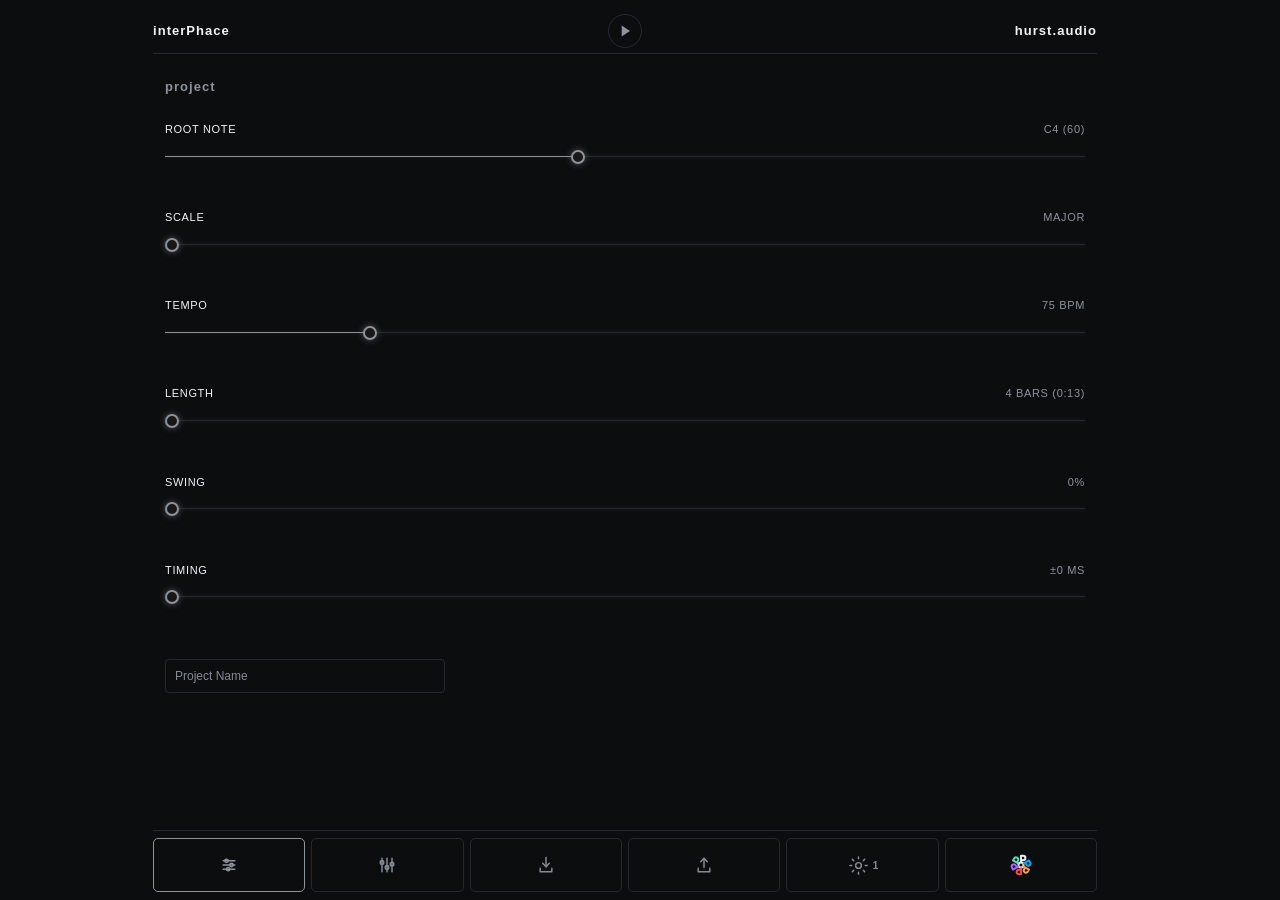
==== commit ea2082d6: "Build 489 - Audio export value parity" ====
--- a/index.html
+++ b/index.html
@@ -6,8 +6,8 @@
     <meta name="theme-color" content="#0c0d0f" />
     <title>interPhace - interPhace</title>
     <link rel="stylesheet" href="style.css" />
-    <link rel="stylesheet" href="shared/shell.css" />
-    <script src="app.js?v=331" defer></script>
+    <link rel="stylesheet" href="shared/shell.css?v=487" />
+    <script src="app.js?v=488" defer></script>
     <link rel="icon" href="favicon.svg" type="image/svg+xml"><link rel="alternate icon" href="favicon.ico" type="image/x-icon">
 </head>
   <body id="app1">
--- a/shared/shell.css
+++ b/shared/shell.css
@@ -689,3 +689,206 @@
     0 0 0 3px color-mix(in srgb, currentColor 18%, transparent),
     0 0 9px color-mix(in srgb, currentColor 70%, transparent);
 }
+
+/* Build 486: unified interPhace slider geometry.
+   All Phaces share one title + 8-slot control system.
+   Background grids remain full-width; only the control panel receives the touch-safe inset. */
+:root {
+  --interphace-control-inset: 12px;
+  --interphace-title-gap: 10px;
+  --interphace-slider-label-gap: 7px;
+}
+
+.drum-synth-stage {
+  width: 100%;
+  height: 100%;
+  box-sizing: border-box;
+  padding: 0;
+  align-items: stretch;
+  justify-items: stretch;
+}
+
+.drum-synth-panel {
+  width: 100%;
+  max-width: none;
+  min-width: 0;
+  height: 100%;
+  margin: 0;
+  box-sizing: border-box;
+  padding: 16px var(--interphace-control-inset) 12px;
+  display: grid;
+  grid-template-rows: auto minmax(0, 1fr);
+  row-gap: var(--interphace-title-gap);
+  align-content: stretch;
+}
+
+.drum-synth-title {
+  min-width: 0;
+  margin: 0;
+  padding: 0;
+  align-self: start;
+}
+
+.drum-synth-controls {
+  width: 100%;
+  min-width: 0;
+  min-height: 0;
+  height: 100%;
+  display: grid;
+  grid-template-rows: repeat(8, minmax(0, 1fr));
+  grid-auto-flow: row;
+  gap: 0;
+  align-items: stretch;
+  align-content: stretch;
+}
+
+.macroControl {
+  width: 100%;
+  min-width: 0;
+  min-height: 0;
+  box-sizing: border-box;
+  margin: 0;
+  padding: 0;
+  display: grid;
+  grid-template-columns: 1fr auto;
+  grid-template-areas:
+    "label value"
+    "slider slider";
+  grid-template-rows: auto auto;
+  column-gap: 10px;
+  row-gap: var(--interphace-slider-label-gap);
+  align-content: center;
+  align-items: center;
+}
+
+.macroSlider,
+.presetSlider {
+  grid-area: slider;
+  width: 100%;
+  min-width: 0;
+  box-sizing: border-box;
+  margin: 0;
+}
+
+/* Give iPhone fingers a larger vertical hit area without changing the visible track. */
+.macroSlider {
+  min-height: 28px;
+}
+
+@media (max-width: 420px) {
+  .drum-synth-panel {
+    padding-left: var(--interphace-control-inset);
+    padding-right: var(--interphace-control-inset);
+  }
+
+  .drum-synth-controls {
+    gap: 0;
+  }
+
+  .macroControl {
+    column-gap: 10px;
+    row-gap: var(--interphace-slider-label-gap);
+  }
+}
+
+/* Build 487: bring root interPhace slider/settings pages into the same
+   title + 8-slot geometry as every child Phace. This is intentionally
+   scoped to foreground control layers so utility/background grids and
+   the sequencer remain untouched. */
+
+/* Project + Mixer use the canonical foreground panel geometry. */
+#app1_b1_p1.app1-page,
+#app1_b2_p1.app1-page {
+  padding: 0;
+  overflow: hidden;
+  align-items: stretch;
+}
+
+#app1_b1_p1 .app1-panel,
+#app1_b2_p1 .app1-panel {
+  width: 100%;
+  max-width: none;
+  min-width: 0;
+  height: 100%;
+  min-height: 0;
+  margin: 0;
+  box-sizing: border-box;
+  padding: 16px var(--interphace-control-inset) 12px;
+  display: grid;
+  grid-template-rows: auto minmax(0, 1fr);
+  row-gap: var(--interphace-title-gap);
+  align-content: stretch;
+}
+
+#app1_b1_p1 .app1-title,
+#app1_b2_p1 .app1-title {
+  min-width: 0;
+  margin: 0;
+  padding: 0;
+  align-self: start;
+}
+
+/* Settings retain their full-width background grid. Only the foreground
+   content layer receives the canonical inset and 8-slot layout. */
+.app1-settings-content {
+  width: 100%;
+  height: 100%;
+  min-width: 0;
+  min-height: 0;
+  box-sizing: border-box;
+  padding: 16px var(--interphace-control-inset) 12px;
+  display: grid;
+  grid-template-rows: auto minmax(0, 1fr);
+  row-gap: var(--interphace-title-gap);
+  align-content: stretch;
+}
+
+.app1-settings-content > .app1-title {
+  min-width: 0;
+  margin: 0;
+  padding: 0;
+  align-self: start;
+}
+
+#app1_b1_p1 .app1-controls,
+#app1_b2_p1 .app1-controls,
+.app1-settings-content .app1-controls {
+  width: 100%;
+  min-width: 0;
+  min-height: 0;
+  height: 100%;
+  display: grid;
+  grid-template-rows: repeat(8, minmax(0, 1fr));
+  grid-auto-flow: row;
+  gap: 0;
+  align-items: stretch;
+  align-content: stretch;
+}
+
+/* Non-slider controls still occupy one canonical slot, but keep their
+   own internal geometry instead of being restyled as sliders. */
+#app1_b1_p1 .app1ProjectNameInput,
+#app1_b2_p1 .app1PairedControl,
+.app1-settings-content .app1PairedControl {
+  align-self: center;
+  margin: 0;
+}
+
+#app1_b1_p1 .app1ProjectNameInput {
+  height: 34px;
+}
+
+/* Retire the Build 310 visual compensation. Equal slots now provide the
+   intended relationship spacing without a negative margin. */
+#app1_b2_p1 .mixerDroneNoiseLinkToggle {
+  margin-top: 0;
+}
+
+@media (max-width: 420px) {
+  #app1_b1_p1 .app1-panel,
+  #app1_b2_p1 .app1-panel,
+  .app1-settings-content {
+    padding-left: var(--interphace-control-inset);
+    padding-right: var(--interphace-control-inset);
+  }
+}
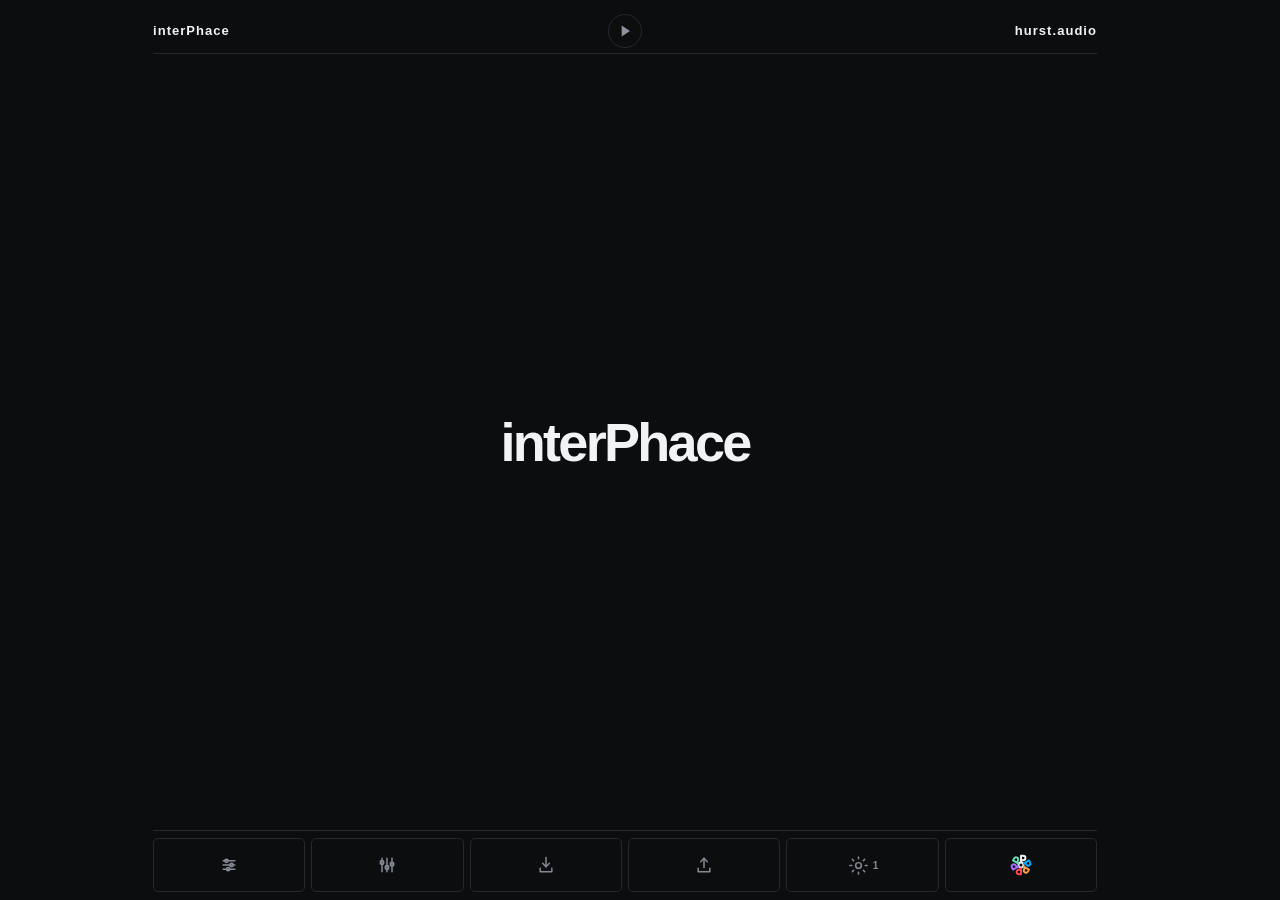
==== commit 52c67fb3: "Build 517 - Normalized Drawn Envelope" ====
--- a/index.html
+++ b/index.html
@@ -5,9 +5,9 @@
     <meta name="viewport" content="width=device-width, initial-scale=1, viewport-fit=cover" />
     <meta name="theme-color" content="#0c0d0f" />
     <title>interPhace - interPhace</title>
-    <link rel="stylesheet" href="style.css" />
-    <link rel="stylesheet" href="shared/shell.css?v=487" />
-    <script src="app.js?v=488" defer></script>
+    <link rel="stylesheet" href="style.css?v=506" />
+    <link rel="stylesheet" href="shared/shell.css?v=508" />
+    <script src="app.js?v=509" defer></script>
     <link rel="icon" href="favicon.svg" type="image/svg+xml"><link rel="alternate icon" href="favicon.ico" type="image/x-icon">
 </head>
   <body id="app1">
@@ -15,6 +15,10 @@
       <header id="shellTop" class="shell-top" aria-label="interPhace top bar"></header>
 
       <section id="shellMiddle" class="shell-middle">
+        <section id="app1_startup" class="app1-page app1-startup-page" aria-label="interPhace startup">
+          <div class="app1-startup-mark">interPhace</div>
+        </section>
+
         <section id="app1_b1_p1" class="app1-page" aria-label="Project">
           <div class="app1-panel">
             <div id="app1_b1_p1_title" class="app1-title">project</div>
@@ -58,15 +62,17 @@
           <div class="app1-panel">
             <div id="app1_b2_p1_title" class="app1-title">mixer</div>
             <div class="app1-controls">
-              <label class="macroControl"><span class="macroLabel">Synth</span><input id="app1_b2_p1_synth" class="macroSlider mixerSlider" data-channel="synth" type="range" min="-60" max="6" step="0.5" value="0" /><span id="app1_b2_p1_synth_value" class="macroValue">0 dB</span></label>
+              <label class="macroControl mixerChannel mixerChannel-synth"><span id="app1_b2_p1_synth_label" class="macroLabel">Synth</span><input id="app1_b2_p1_synth" class="macroSlider mixerSlider" data-channel="synth" type="range" min="-60" max="6" step="0.5" value="0" /><span id="app1_b2_p1_synth_value" class="macroValue">0 dB</span></label>
               
-              <label class="macroControl"><span class="macroLabel">Kick</span><input id="app1_b2_p1_kick" class="macroSlider mixerSlider" data-channel="kick" type="range" min="-60" max="6" step="0.5" value="0" /><span id="app1_b2_p1_kick_value" class="macroValue">0 dB</span></label>
-              <label class="macroControl"><span class="macroLabel">Snare</span><input id="app1_b2_p1_snare" class="macroSlider mixerSlider" data-channel="snare" type="range" min="-60" max="6" step="0.5" value="0" /><span id="app1_b2_p1_snare_value" class="macroValue">0 dB</span></label>
-              <label class="macroControl"><span class="macroLabel">Hat</span><input id="app1_b2_p1_hat" class="macroSlider mixerSlider" data-channel="hat" type="range" min="-60" max="6" step="0.5" value="0" /><span id="app1_b2_p1_hat_value" class="macroValue">0 dB</span></label>
-              <label class="macroControl"><span class="macroLabel">Noise</span><input id="app1_b2_p1_noise" class="macroSlider mixerSlider" data-channel="noise" type="range" min="-60" max="6" step="0.5" value="0" /><span id="app1_b2_p1_noise_value" class="macroValue">0 dB</span></label>
-              <label class="macroControl"><span class="macroLabel">Drone</span><input id="app1_b2_p1_drone" class="macroSlider mixerSlider" data-channel="drone" type="range" min="-60" max="6" step="0.5" value="0" /><span id="app1_b2_p1_drone_value" class="macroValue">0 dB</span></label>
-              <label class="app1ToggleControl app1PairedControl mixerArpTriggerToggle"><span class="macroLabel">Arp / Synth Pattern</span><input id="app1_b2_p1_arpTrigger" type="checkbox" /><span class="toggleTrack" aria-hidden="true"></span></label>
-              <label class="app1ToggleControl app1PairedControl mixerDroneNoiseLinkToggle"><span class="macroLabel">Drone / Noise Link</span><input id="app1_b2_p1_droneNoiseLink" type="checkbox" /><span class="toggleTrack" aria-hidden="true"></span></label>
+              <label class="macroControl mixerChannel mixerChannel-kick"><span class="macroLabel">Kick</span><input id="app1_b2_p1_kick" class="macroSlider mixerSlider" data-channel="kick" type="range" min="-60" max="6" step="0.5" value="0" /><span id="app1_b2_p1_kick_value" class="macroValue">0 dB</span></label>
+              <label class="macroControl mixerChannel mixerChannel-snare"><span class="macroLabel">Snare</span><input id="app1_b2_p1_snare" class="macroSlider mixerSlider" data-channel="snare" type="range" min="-60" max="6" step="0.5" value="0" /><span id="app1_b2_p1_snare_value" class="macroValue">0 dB</span></label>
+              <label class="macroControl mixerChannel mixerChannel-hat"><span class="macroLabel">Hat</span><input id="app1_b2_p1_hat" class="macroSlider mixerSlider" data-channel="hat" type="range" min="-60" max="6" step="0.5" value="0" /><span id="app1_b2_p1_hat_value" class="macroValue">0 dB</span></label>
+              <label class="macroControl mixerChannel mixerChannel-noise"><span class="macroLabel">Noise</span><input id="app1_b2_p1_noise" class="macroSlider mixerSlider" data-channel="noise" type="range" min="-60" max="6" step="0.5" value="0" /><span id="app1_b2_p1_noise_value" class="macroValue">0 dB</span></label>
+              <label class="macroControl mixerChannel mixerChannel-drone"><span class="macroLabel">Drone</span><input id="app1_b2_p1_drone" class="macroSlider mixerSlider" data-channel="drone" type="range" min="-60" max="6" step="0.5" value="0" /><span id="app1_b2_p1_drone_value" class="macroValue">0 dB</span></label>
+              <div class="interphace-toggle-group">
+                <label class="app1ToggleControl app1PairedControl mixerArpTriggerToggle"><span class="macroLabel">Arp / Synth Playback</span><input id="app1_b2_p1_arpTrigger" type="checkbox" aria-label="Arp or synth playback" /><span class="toggleTrack" aria-hidden="true"></span></label>
+                <label class="app1ToggleControl app1PairedControl mixerDroneNoiseLinkToggle"><span class="macroLabel">Drone / Noise Opposed Orbit</span><input id="app1_b2_p1_droneNoiseLink" type="checkbox" aria-label="Drone and noise opposed orbit" /><span class="toggleTrack" aria-hidden="true"></span></label>
+              </div>
             </div>
           </div>
         </section>
@@ -99,7 +105,10 @@
                 <label class="macroControl"><span class="macroLabel">Global Trigger Interval</span><input id="app1_b5_p1_loopLength" class="macroSlider" type="range" min="1" max="16" step="1" value="4" /><span id="app1_b5_p1_loopLength_value" class="macroValue">4 bars</span></label>
                 <label class="macroControl"><span class="macroLabel">Effects Release</span><input id="app1_b5_p1_effectsRelease" class="macroSlider" type="range" min="0" max="57" step="1" value="11" /><span id="app1_b5_p1_effectsRelease_value" class="macroValue">120 ms</span></label>
                 <label class="macroControl"><span class="macroLabel">Loop Voice Length</span><input id="app1_b5_p1_auditionLength" class="macroSlider" type="range" min="1" max="6" step="1" value="6" /><span id="app1_b5_p1_auditionLength_value" class="macroValue">Full</span></label>
-                <label class="app1ToggleControl app1PairedControl synthLoopToggle"><span class="macroLabel">Loop Audition</span><input id="app1_b5_p1_auditionLoop" type="checkbox" /><span class="toggleTrack" aria-hidden="true"></span></label>
+                <div class="interphace-toggle-group">
+                  <label class="app1ToggleControl app1PairedControl synthLoopToggle"><span class="macroLabel">Loop Audition</span><input id="app1_b5_p1_auditionLoop" type="checkbox" /><span class="toggleTrack" aria-hidden="true"></span></label>
+                  <label class="app1ToggleControl app1PairedControl synthEngineToggle"><span class="macroLabel">FM / Pretty Engine</span><input id="app1_b5_p1_synthEngine" type="checkbox" aria-label="Pretty engine" /><span class="toggleTrack" aria-hidden="true"></span></label>
+                </div>
               </div>
             </div>
           </div>
@@ -197,6 +206,6 @@
     </main>
 
     <script src="shared/bed-loop.js"></script>
-<script src="shared/shell.js"></script>
+<script src="shared/shell.js?v=499"></script>
   </body>
 </html>
--- a/style.css
+++ b/style.css
@@ -1,5 +1,8 @@
 :root {
   --phace-synth: #00aaff;
+  --phace-kick: #ff4b4b;
+  --phace-snare: #4ee26b;
+  --phace-hat: #f1d74c;
   --phace-drum: #ff4b4b;
   --phace-arp: #d98245;
   --phace-noise: #a56cff;
@@ -458,6 +461,33 @@
   display: none;
 }
 
+.app1-startup-page {
+  display: grid;
+  place-items: center;
+  padding: 24px;
+  overflow: hidden;
+}
+
+.app1-startup-mark {
+  color: var(--shell-text, #f2f3f5);
+  font-family: Arial, Helvetica, sans-serif;
+  font-size: clamp(30px, 8vw, 54px);
+  font-weight: 700;
+  letter-spacing: -0.05em;
+  line-height: 1;
+  animation: interPhace-startup-settle 620ms cubic-bezier(0.18, 0.85, 0.25, 1) both;
+}
+
+@keyframes interPhace-startup-settle {
+  0% { transform: scale(0.92); }
+  62% { transform: scale(1.075); }
+  100% { transform: scale(1); }
+}
+
+@media (prefers-reduced-motion: reduce) {
+  .app1-startup-mark { animation: none; }
+}
+
 .app1-panel {
   width: 100%;
   max-width: none;
@@ -594,6 +624,20 @@
   opacity: .38;
 }
 
+/* Mixer channels use the same identity colors as their Phaces and drum lanes. */
+#app1_b2_p1 .mixerChannel-synth { color: var(--phace-synth); }
+#app1_b2_p1 .mixerChannel-arp { color: var(--phace-arp); }
+#app1_b2_p1 .mixerChannel-kick { color: var(--phace-kick); }
+#app1_b2_p1 .mixerChannel-snare { color: var(--phace-snare); }
+#app1_b2_p1 .mixerChannel-hat { color: var(--phace-hat); }
+#app1_b2_p1 .mixerChannel-noise { color: var(--phace-noise); }
+#app1_b2_p1 .mixerChannel-drone { color: var(--phace-drone); }
+
+#app1_b2_p1 .mixerChannel .macroLabel,
+#app1_b2_p1 .mixerChannel .macroValue {
+  color: inherit;
+}
+
 .app1ToggleControl {
   min-height: 32px;
   cursor: pointer;
@@ -672,6 +716,8 @@
   z-index: 1;
 }
 
+.app1-settings-panel > .app1BackgroundSelectionGrid { z-index: 3; }
+
 .app1-settings-content {
   position: relative;
   z-index: 2;
@@ -718,11 +764,21 @@
 
 .backgroundSelectionCell.snapshotButton {
   color: var(--shell-muted, #777d87);
-}
-
-.backgroundSelectionCell.snapshotButton:active {
-  color: var(--shell-accent, #8d939c);
-  border-color: var(--shell-accent, #8d939c);
+  position: relative;
+  overflow: hidden;
+  isolation: isolate;
+}
+
+.backgroundSelectionCell.snapshotButton.is-saved {
+  color: var(--settings-phace-color, var(--shell-accent, #8d939c));
+  border-color: var(--settings-phace-color, var(--shell-accent, #8d939c));
+}
+
+.backgroundSelectionCell.snapshotButton::before {
+  content: ""; position: absolute; z-index: -1; inset: 0 auto 0 0;
+  width: var(--snapshot-clear-fill, 0%);
+  background: color-mix(in srgb, var(--settings-phace-color, var(--shell-accent, #8d939c)) 34%, transparent);
+  pointer-events: none;
 }
 
 
@@ -837,6 +893,10 @@
   background: var(--phace-synth) !important;
 }
 
+.synthEngineToggle input:checked + .toggleTrack::after {
+  background: var(--phace-synth) !important;
+}
+
 .drumBordersToggle input:checked + .toggleTrack::after {
   background: var(--phace-drum) !important;
 }
@@ -1110,25 +1170,6 @@
 
 /* Remove the incorrect inverse height compression from Build 308. */
 
-/* Build 310: relationship-toggle pair spacing.
-   The pair stays in the canonical controls stack; only the space between the
-   two related toggles is tightened to resemble the internal rhythm of a slider control. */
-#app1_b2_p1 .mixerDroneNoiseLinkToggle {
-  margin-top: -12px;
-}
-
-@media (min-height: 760px) {
-  #app1_b2_p1 .mixerDroneNoiseLinkToggle {
-    margin-top: -18px;
-  }
-}
-
-@media (min-height: 900px) {
-  #app1_b2_p1 .mixerDroneNoiseLinkToggle {
-    margin-top: -24px;
-  }
-}
-
 /* Build 316: interPhace B2/P2 Sequencer clones the canonical arpPhace Melody grid chassis. */
 #app1_b2_p2.app1-sequencer-page {
   min-width: 0;
@@ -1148,6 +1189,10 @@
   --seq-label-width: 28px;
   --seq-grid-gap: clamp(2px, 0.65vw, 5px);
   --seq-radius: 4px;
+  --sequencer-melody-dim: color-mix(in srgb, var(--phace-arp) 45%, var(--shell-line, #25282d));
+  --sequencer-kick-dim: #7b2b2f;
+  --sequencer-snare-dim: #28743c;
+  --sequencer-hat-dim: #766a2e;
   min-width: 0;
   min-height: 0;
   width: 100%;
@@ -1289,6 +1334,19 @@
   line-height: 1;
 }
 
+#app1_b2_p2 .interSequencerCell.melodyTrack:not(.isSequenced) {
+  border-color: var(--sequencer-melody-dim);
+}
+#app1_b2_p2 .interSequencerCell.kickTrack:not(.isSequenced) {
+  border-color: var(--sequencer-kick-dim);
+}
+#app1_b2_p2 .interSequencerCell.snareTrack:not(.isSequenced) {
+  border-color: var(--sequencer-snare-dim);
+}
+#app1_b2_p2 .interSequencerCell.hatTrack:not(.isSequenced) {
+  border-color: var(--sequencer-hat-dim);
+}
+
 #app1_b2_p2 .interSequencerCell.melodyTrack.isSequenced {
   border-color: var(--phace-arp);
   color: var(--phace-arp);
@@ -1337,6 +1395,8 @@
 }
 
 .backgroundSelectionCell.utilityProgress {
+  grid-column: 3 / -1 !important;
+  z-index: 4;
   border-color: transparent !important;
   background: transparent !important;
   color: var(--shell-muted, #777d87);
@@ -1344,6 +1404,9 @@
   cursor: default;
   font-variant-numeric: tabular-nums;
   white-space: nowrap;
+  overflow: visible;
+  text-align: left;
+  padding: 0 6px;
 }
 
 
--- a/shared/shell.css
+++ b/shared/shell.css
@@ -573,6 +573,19 @@
 /* Build 154: custom six-Phace convergence glyph for normal B6 gateway mode. */
 .shell-bottom-main:not(.phace-selector-open) #shellB6.shell-phace-btn {
   color: var(--shell-text, #f0f1f3);
+  position: relative;
+  overflow: hidden;
+  isolation: isolate;
+}
+
+.shell-bottom-main:not(.phace-selector-open) #shellB6.shell-phace-btn::before {
+  content: "";
+  position: absolute;
+  z-index: -1;
+  inset: 0 auto 0 0;
+  width: var(--snapshot-hold-fill, 0%);
+  background: color-mix(in srgb, var(--shell-accent, #8d939c) 34%, transparent);
+  pointer-events: none;
 }
 
 .shell-bottom-main:not(.phace-selector-open) #shellB6.shell-phace-btn .phace-convergence-icon {
@@ -697,6 +710,13 @@
   --interphace-control-inset: 12px;
   --interphace-title-gap: 10px;
   --interphace-slider-label-gap: 7px;
+  /* Eight fixed control positions share the usable control height.
+     The 2px trim is intentional: it preserves the chassis while leaving
+     cumulative clearance before a half-grid begins beneath four controls. */
+  --interphace-control-slot-trim: 2px;
+  --interphace-toggle-group-gap: 8px;
+  --interphace-toggle-control-height: 32px;
+  --interphace-toggle-control-half-height: 16px;
 }
 
 .drum-synth-stage {
@@ -735,11 +755,11 @@
   min-height: 0;
   height: 100%;
   display: grid;
-  grid-template-rows: repeat(8, minmax(0, 1fr));
+  grid-template-rows: repeat(8, minmax(0, calc(12.5% - var(--interphace-control-slot-trim))));
   grid-auto-flow: row;
   gap: 0;
   align-items: stretch;
-  align-content: stretch;
+  align-content: start;
 }
 
 .macroControl {
@@ -858,11 +878,11 @@
   min-height: 0;
   height: 100%;
   display: grid;
-  grid-template-rows: repeat(8, minmax(0, 1fr));
+  grid-template-rows: repeat(8, minmax(0, calc(12.5% - var(--interphace-control-slot-trim))));
   grid-auto-flow: row;
   gap: 0;
   align-items: stretch;
-  align-content: stretch;
+  align-content: start;
 }
 
 /* Non-slider controls still occupy one canonical slot, but keep their
@@ -874,14 +894,32 @@
   margin: 0;
 }
 
+/* A paired toggle group consumes two canonical control slots. Its first
+   toggle remains centered in the first slot; its second uses the compact
+   shared rhythm below it. */
+.interphace-toggle-group {
+  grid-row: span 2;
+  min-height: 0;
+  position: relative;
+}
+
+.interphace-toggle-group > .app1PairedControl {
+  position: absolute;
+  left: 0;
+  height: var(--interphace-toggle-control-height);
+  min-height: var(--interphace-toggle-control-height);
+}
+
+.interphace-toggle-group > .app1PairedControl:first-child {
+  top: calc(25% - var(--interphace-toggle-control-half-height));
+}
+
+.interphace-toggle-group > .app1PairedControl:nth-child(2) {
+  top: calc(25% + var(--interphace-toggle-control-half-height) + var(--interphace-toggle-group-gap));
+}
+
 #app1_b1_p1 .app1ProjectNameInput {
   height: 34px;
-}
-
-/* Retire the Build 310 visual compensation. Equal slots now provide the
-   intended relationship spacing without a negative margin. */
-#app1_b2_p1 .mixerDroneNoiseLinkToggle {
-  margin-top: 0;
 }
 
 @media (max-width: 420px) {
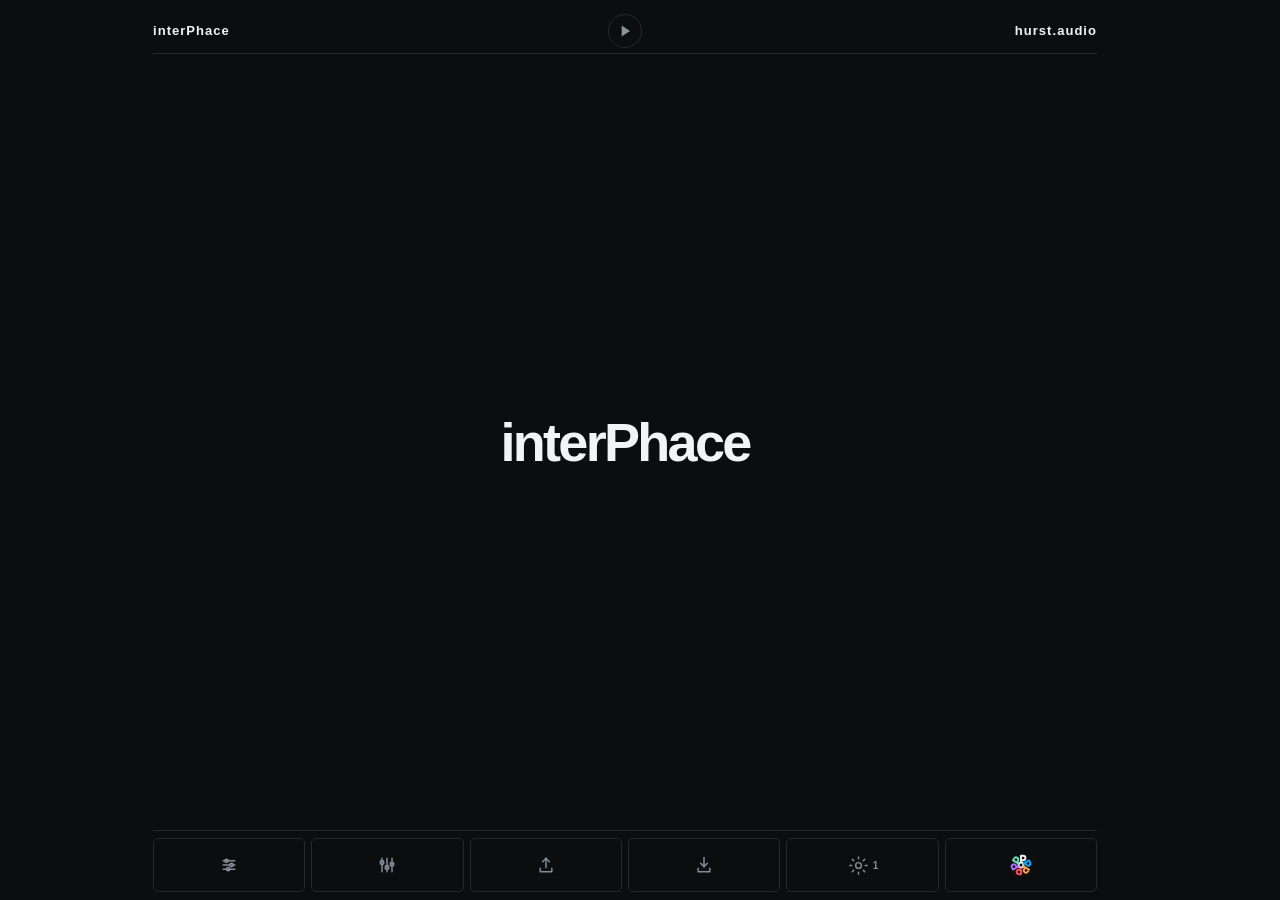
==== commit 7e800281: "build 552 project snaps" ====
--- a/index.html
+++ b/index.html
@@ -5,9 +5,9 @@
     <meta name="viewport" content="width=device-width, initial-scale=1, viewport-fit=cover" />
     <meta name="theme-color" content="#0c0d0f" />
     <title>interPhace - interPhace</title>
-    <link rel="stylesheet" href="style.css?v=506" />
+    <link rel="stylesheet" href="style.css?v=537" />
     <link rel="stylesheet" href="shared/shell.css?v=508" />
-    <script src="app.js?v=509" defer></script>
+    <script src="app.js?v=552" defer></script>
     <link rel="icon" href="favicon.svg" type="image/svg+xml"><link rel="alternate icon" href="favicon.ico" type="image/x-icon">
 </head>
   <body id="app1">
@@ -175,8 +175,8 @@
         <div class="shell-bottom-main">
           <button id="shellB1" class="shell-phace-btn active" type="button" aria-label="Project" title="Project"><svg viewBox="0 0 24 24" aria-hidden="true"><path d="M5 7h14M5 12h14M5 17h14"/><circle cx="9" cy="7" r="2"/><circle cx="15" cy="12" r="2"/><circle cx="11" cy="17" r="2"/></svg></button>
           <button id="shellB2" class="shell-phace-btn" type="button" aria-label="Mixer" title="Mixer"><svg viewBox="0 0 24 24" aria-hidden="true"><path d="M6 4v16M12 4v16M18 4v16"/><rect x="4" y="7" width="4" height="4" rx="1"/><rect x="10" y="13" width="4" height="4" rx="1"/><rect x="16" y="9" width="4" height="4" rx="1"/></svg></button>
-          <button id="shellB3" class="shell-phace-btn" type="button" aria-label="Import" title="Import"><svg viewBox="0 0 24 24" aria-hidden="true"><path d="M12 3v11"/><path d="M8 10l4 4 4-4"/><path d="M5 16v4h14v-4"/></svg></button>
-          <button id="shellB4" class="shell-phace-btn" type="button" aria-label="Export" title="Export"><svg viewBox="0 0 24 24" aria-hidden="true"><path d="M12 15V4"/><path d="M8 8l4-4 4 4"/><path d="M5 16v4h14v-4"/></svg></button>
+          <button id="shellB3" class="shell-phace-btn" type="button" aria-label="Import" title="Import"><svg viewBox="0 0 24 24" aria-hidden="true"><path d="M12 15V4"/><path d="M8 8l4-4 4 4"/><path d="M5 16v4h14v-4"/></svg></button>
+          <button id="shellB4" class="shell-phace-btn" type="button" aria-label="Export" title="Export"><svg viewBox="0 0 24 24" aria-hidden="true"><path d="M12 3v11"/><path d="M8 10l4 4 4-4"/><path d="M5 16v4h14v-4"/></svg></button>
           <button id="shellB5" class="navBtn shell-phace-btn" type="button" aria-label="Child Phace Settings" title="Child Phace Settings"><svg viewBox="0 0 24 24" aria-hidden="true"><circle cx="12" cy="12" r="3"/><path d="M12 3v2M12 19v2M3 12h2M19 12h2M5.6 5.6 7 7M17 17l1.4 1.4M18.4 5.6 17 7M7 17l-1.4 1.4"/></svg><span id="app1_b5_page_num" class="num">1</span></button>
           <button id="shellB6" class="shell-phace-btn" type="button" aria-label="Phace" title="Phace">
             <svg class="phace-convergence-icon phace-six-p-icon" viewBox="0 0 24 24" aria-hidden="true">
@@ -206,6 +206,6 @@
     </main>
 
     <script src="shared/bed-loop.js"></script>
-<script src="shared/shell.js?v=499"></script>
+<script src="shared/shell.js?v=552"></script>
   </body>
 </html>
--- a/style.css
+++ b/style.css
@@ -1,5 +1,6 @@
 :root {
   --phace-synth: #00aaff;
+  --phace-pretty: #ff5aa9;
   --phace-kick: #ff4b4b;
   --phace-snare: #4ee26b;
   --phace-hat: #f1d74c;
@@ -893,8 +894,12 @@
   background: var(--phace-synth) !important;
 }
 
+.synthEngineToggle input:not(:checked) + .toggleTrack::after {
+  background: var(--phace-synth) !important;
+}
+
 .synthEngineToggle input:checked + .toggleTrack::after {
-  background: var(--phace-synth) !important;
+  background: var(--phace-pretty) !important;
 }
 
 .drumBordersToggle input:checked + .toggleTrack::after {
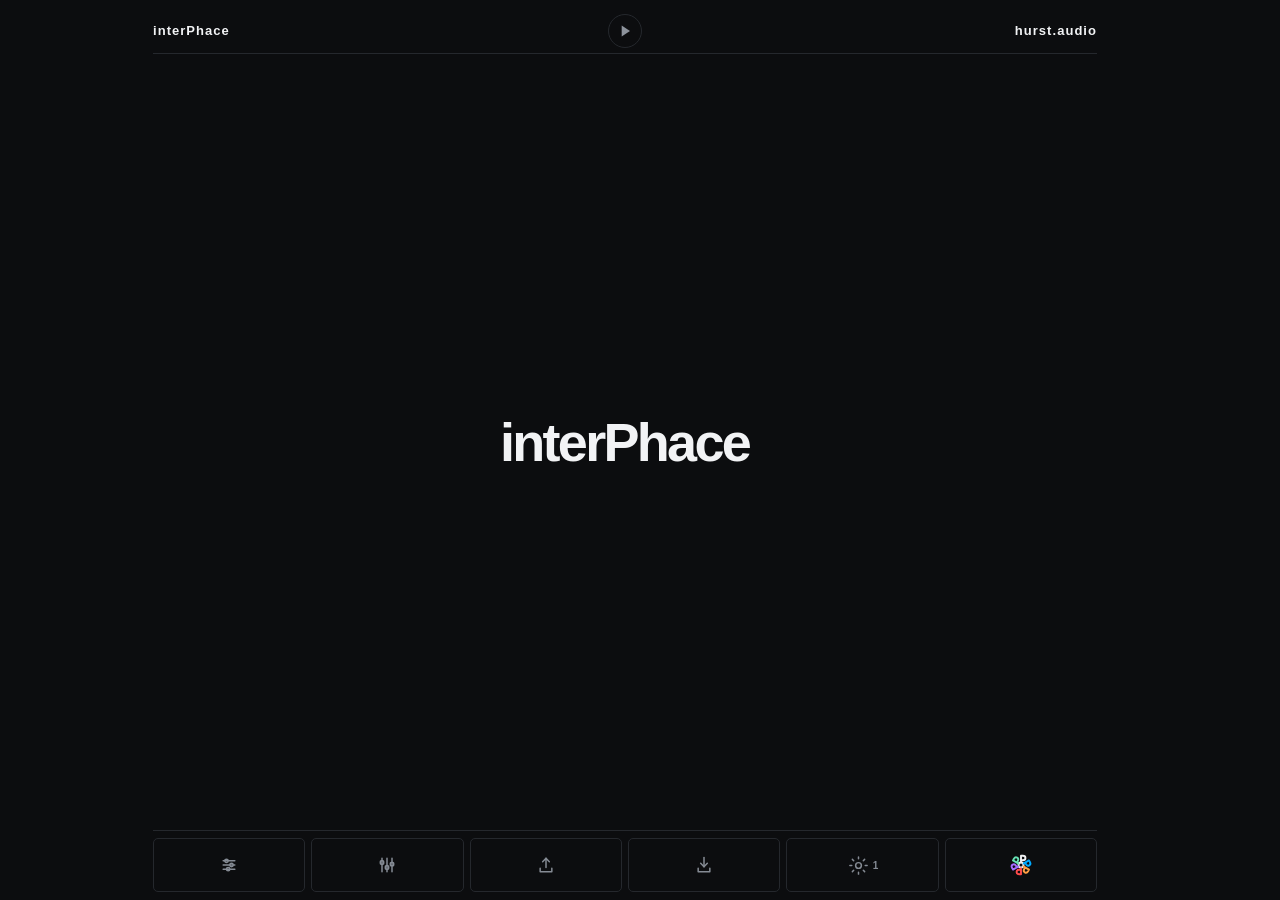
==== commit 4c78c5cf: "build 569" ====
--- a/index.html
+++ b/index.html
@@ -4,208 +4,13 @@
     <meta charset="UTF-8" />
     <meta name="viewport" content="width=device-width, initial-scale=1, viewport-fit=cover" />
     <meta name="theme-color" content="#0c0d0f" />
-    <title>interPhace - interPhace</title>
-    <link rel="stylesheet" href="style.css?v=537" />
-    <link rel="stylesheet" href="shared/shell.css?v=508" />
-    <script src="app.js?v=552" defer></script>
+    <title>interPhace</title>
     <link rel="icon" href="favicon.svg" type="image/svg+xml"><link rel="alternate icon" href="favicon.ico" type="image/x-icon">
-</head>
-  <body id="app1">
-    <main id="shell" class="shell-app">
-      <header id="shellTop" class="shell-top" aria-label="interPhace top bar"></header>
-
-      <section id="shellMiddle" class="shell-middle">
-        <section id="app1_startup" class="app1-page app1-startup-page" aria-label="interPhace startup">
-          <div class="app1-startup-mark">interPhace</div>
-        </section>
-
-        <section id="app1_b1_p1" class="app1-page" aria-label="Project">
-          <div class="app1-panel">
-            <div id="app1_b1_p1_title" class="app1-title">project</div>
-            <div class="app1-controls">
-              <label class="macroControl">
-                <span class="macroLabel">Root Note</span>
-                <input id="app1_b1_p1_rootNote" class="macroSlider" type="range" min="21" max="108" step="1" value="60" />
-                <span id="app1_b1_p1_rootNote_value" class="macroValue">C</span>
-              </label>
-              <label class="macroControl">
-                <span class="macroLabel">Scale</span>
-                <input id="app1_b1_p1_scale" class="macroSlider" type="range" min="0" max="5" step="1" value="0" />
-                <span id="app1_b1_p1_scale_value" class="macroValue">Major</span>
-              </label>
-              <label class="macroControl">
-                <span class="macroLabel">Tempo</span>
-                <input id="app1_b1_p1_tempo" class="macroSlider" type="range" min="40" max="200" step="1" value="75" />
-                <span id="app1_b1_p1_tempo_value" class="macroValue">75 BPM</span>
-              </label>
-              <label class="macroControl">
-                <span class="macroLabel">Length</span>
-                <input id="app1_b1_p1_length" class="macroSlider" type="range" min="4" max="64" step="4" value="4" />
-                <span id="app1_b1_p1_length_value" class="macroValue">4 bars (0:13)</span>
-              </label>
-              <label class="macroControl">
-                <span class="macroLabel">Swing</span>
-                <input id="app1_b1_p1_swing" class="macroSlider" type="range" min="0" max="100" step="1" value="0" />
-                <span id="app1_b1_p1_swing_value" class="macroValue">0%</span>
-              </label>
-              <label class="macroControl">
-                <span class="macroLabel">Timing</span>
-                <input id="app1_b1_p1_timing" class="macroSlider" type="range" min="0" max="50" step="1" value="0" />
-                <span id="app1_b1_p1_timing_value" class="macroValue">±0 ms</span>
-              </label>
-              <input id="app1_b1_p1_projectName" class="app1TextInput app1ProjectNameInput" type="text" value="" placeholder="Project Name" aria-label="Project Name" maxlength="48" />
-            </div>
-          </div>
-        </section>
-
-        <section id="app1_b2_p1" class="app1-page hidden" aria-label="Mixer">
-          <div class="app1-panel">
-            <div id="app1_b2_p1_title" class="app1-title">mixer</div>
-            <div class="app1-controls">
-              <label class="macroControl mixerChannel mixerChannel-synth"><span id="app1_b2_p1_synth_label" class="macroLabel">Synth</span><input id="app1_b2_p1_synth" class="macroSlider mixerSlider" data-channel="synth" type="range" min="-60" max="6" step="0.5" value="0" /><span id="app1_b2_p1_synth_value" class="macroValue">0 dB</span></label>
-              
-              <label class="macroControl mixerChannel mixerChannel-kick"><span class="macroLabel">Kick</span><input id="app1_b2_p1_kick" class="macroSlider mixerSlider" data-channel="kick" type="range" min="-60" max="6" step="0.5" value="0" /><span id="app1_b2_p1_kick_value" class="macroValue">0 dB</span></label>
-              <label class="macroControl mixerChannel mixerChannel-snare"><span class="macroLabel">Snare</span><input id="app1_b2_p1_snare" class="macroSlider mixerSlider" data-channel="snare" type="range" min="-60" max="6" step="0.5" value="0" /><span id="app1_b2_p1_snare_value" class="macroValue">0 dB</span></label>
-              <label class="macroControl mixerChannel mixerChannel-hat"><span class="macroLabel">Hat</span><input id="app1_b2_p1_hat" class="macroSlider mixerSlider" data-channel="hat" type="range" min="-60" max="6" step="0.5" value="0" /><span id="app1_b2_p1_hat_value" class="macroValue">0 dB</span></label>
-              <label class="macroControl mixerChannel mixerChannel-noise"><span class="macroLabel">Noise</span><input id="app1_b2_p1_noise" class="macroSlider mixerSlider" data-channel="noise" type="range" min="-60" max="6" step="0.5" value="0" /><span id="app1_b2_p1_noise_value" class="macroValue">0 dB</span></label>
-              <label class="macroControl mixerChannel mixerChannel-drone"><span class="macroLabel">Drone</span><input id="app1_b2_p1_drone" class="macroSlider mixerSlider" data-channel="drone" type="range" min="-60" max="6" step="0.5" value="0" /><span id="app1_b2_p1_drone_value" class="macroValue">0 dB</span></label>
-              <div class="interphace-toggle-group">
-                <label class="app1ToggleControl app1PairedControl mixerArpTriggerToggle"><span class="macroLabel">Arp / Synth Playback</span><input id="app1_b2_p1_arpTrigger" type="checkbox" aria-label="Arp or synth playback" /><span class="toggleTrack" aria-hidden="true"></span></label>
-                <label class="app1ToggleControl app1PairedControl mixerDroneNoiseLinkToggle"><span class="macroLabel">Drone / Noise Opposed Orbit</span><input id="app1_b2_p1_droneNoiseLink" type="checkbox" aria-label="Drone and noise opposed orbit" /><span class="toggleTrack" aria-hidden="true"></span></label>
-              </div>
-            </div>
-          </div>
-        </section>
-
-        <section id="app1_b2_p2" class="app1-page app1-sequencer-page hidden" aria-label="Sequencer">
-          <div id="app1_b2_p2_c1" class="grid interPhaceSequencerGrid" aria-label="Sequencer grid"></div>
-        </section>
-
-        <section id="app1_b3_p1" class="app1-page app1-utility-page hidden" aria-label="Import">
-          <div class="app1-panel app1-utility-panel">
-            <div id="app1_b3_p1_title" class="app1-title">import</div>
-            <div id="app1_b3_p1_grid" class="backgroundSelectionGrid app1BackgroundSelectionGrid" aria-label="Import background selection grid"></div>
-          </div>
-        </section>
-
-        <section id="app1_b4_p1" class="app1-page app1-utility-page hidden" aria-label="Export">
-          <div class="app1-panel app1-utility-panel">
-            <div id="app1_b4_p1_title" class="app1-title">export</div>
-            <div id="app1_b4_p1_grid" class="backgroundSelectionGrid app1BackgroundSelectionGrid" aria-label="Export background selection grid"></div>
-          </div>
-        </section>
-
-        <section id="app1_b5_p1" class="app1-page app1-settings-page hidden" aria-label="synthPhace Settings">
-          <div class="app1-panel app1-settings-panel">
-            <div id="app1_b5_p1_grid" class="backgroundSelectionGrid app1BackgroundSelectionGrid" aria-label="synthPhace settings background selection grid"></div>
-            <div class="app1-settings-content">
-              <div id="app1_b5_p1_title" class="app1-title app1-settings-title synth-title">synthPhace settings</div>
-              <div class="app1-controls">
-                <label class="macroControl"><span class="macroLabel">Timing</span><input id="app1_b5_p1_timing" class="macroSlider" type="range" min="0" max="100" step="1" value="100" /><span id="app1_b5_p1_timing_value" class="macroValue">100%</span></label>
-                <label class="macroControl"><span class="macroLabel">Global Trigger Interval</span><input id="app1_b5_p1_loopLength" class="macroSlider" type="range" min="1" max="16" step="1" value="4" /><span id="app1_b5_p1_loopLength_value" class="macroValue">4 bars</span></label>
-                <label class="macroControl"><span class="macroLabel">Effects Release</span><input id="app1_b5_p1_effectsRelease" class="macroSlider" type="range" min="0" max="57" step="1" value="11" /><span id="app1_b5_p1_effectsRelease_value" class="macroValue">120 ms</span></label>
-                <label class="macroControl"><span class="macroLabel">Loop Voice Length</span><input id="app1_b5_p1_auditionLength" class="macroSlider" type="range" min="1" max="6" step="1" value="6" /><span id="app1_b5_p1_auditionLength_value" class="macroValue">Full</span></label>
-                <div class="interphace-toggle-group">
-                  <label class="app1ToggleControl app1PairedControl synthLoopToggle"><span class="macroLabel">Loop Audition</span><input id="app1_b5_p1_auditionLoop" type="checkbox" /><span class="toggleTrack" aria-hidden="true"></span></label>
-                  <label class="app1ToggleControl app1PairedControl synthEngineToggle"><span class="macroLabel">FM / Pretty Engine</span><input id="app1_b5_p1_synthEngine" type="checkbox" aria-label="Pretty engine" /><span class="toggleTrack" aria-hidden="true"></span></label>
-                </div>
-              </div>
-            </div>
-          </div>
-        </section>
-
-        <section id="app1_b5_p2" class="app1-page app1-settings-page hidden" aria-label="drumPhace Settings">
-          <div class="app1-panel app1-settings-panel">
-            <div id="app1_b5_p2_grid" class="backgroundSelectionGrid app1BackgroundSelectionGrid" aria-label="drumPhace settings background selection grid"></div>
-            <div class="app1-settings-content">
-              <div id="app1_b5_p2_title" class="app1-title app1-settings-title drum-title">drumPhace settings</div>
-              <div class="app1-controls">
-                <label class="macroControl"><span class="macroLabel">Timing</span><input id="app1_b5_p2_timing" class="macroSlider" type="range" min="0" max="100" step="1" value="100" /><span id="app1_b5_p2_timing_value" class="macroValue">100%</span></label>
-                <label class="app1ToggleControl app1PairedControl drumBordersToggle"><span class="macroLabel">Borders</span><input id="app1_b5_p2_otherInstrumentBorders" type="checkbox" /><span class="toggleTrack" aria-hidden="true"></span></label>
-              </div>
-            </div>
-          </div>
-        </section>
-
-        <section id="app1_b5_p3" class="app1-page app1-settings-page hidden" aria-label="arpPhace Settings">
-          <div class="app1-panel app1-settings-panel">
-            <div id="app1_b5_p3_grid" class="backgroundSelectionGrid app1BackgroundSelectionGrid" aria-label="arpPhace settings background selection grid"></div>
-            <div class="app1-settings-content">
-              <div id="app1_b5_p3_title" class="app1-title app1-settings-title arp-title">arpPhace settings</div>
-              <div class="app1-controls">
-                <label class="macroControl"><span class="macroLabel">Timing</span><input id="app1_b5_p3_timing" class="macroSlider" type="range" min="0" max="100" step="1" value="100" /><span id="app1_b5_p3_timing_value" class="macroValue">100%</span></label>
-                <label class="macroControl"><span class="macroLabel">Effects Release</span><input id="app1_b5_p3_effectsRelease" class="macroSlider" type="range" min="0" max="57" step="1" value="2" /><span id="app1_b5_p3_effectsRelease_value" class="macroValue">30 ms</span></label>
-                <label class="app1ToggleControl app1PairedControl arpToneToggle"><span class="macroLabel">Arp Tone</span><input id="app1_b5_p3_arpTone" type="checkbox" checked /><span class="toggleTrack" aria-hidden="true"></span></label>
-              </div>
-            </div>
-          </div>
-        </section>
-
-        <section id="app1_b5_p4" class="app1-page app1-settings-page hidden" aria-label="noisePhace Settings">
-          <div class="app1-panel app1-settings-panel">
-            <div id="app1_b5_p4_grid" class="backgroundSelectionGrid app1BackgroundSelectionGrid" aria-label="noisePhace settings background selection grid"></div>
-            <div class="app1-settings-content">
-              <div id="app1_b5_p4_title" class="app1-title app1-settings-title noise-title">noisePhace settings</div>
-              <div class="app1-controls">
-                <label class="macroControl"><span class="macroLabel">Timing</span><input id="app1_b5_p4_timing" class="macroSlider" type="range" min="0" max="100" step="1" value="100" /><span id="app1_b5_p4_timing_value" class="macroValue">100%</span></label>
-                <label class="macroControl"><span class="macroLabel">Start Offset</span><input id="app1_b5_p4_leadIn" class="macroSlider" type="range" min="-10" max="10" step="1" value="0" /><span id="app1_b5_p4_leadIn_value" class="macroValue">0 s</span></label>
-                <label class="macroControl"><span class="macroLabel">Fade In</span><input id="app1_b5_p4_fadeIn" class="macroSlider" type="range" min="0" max="10" step="1" value="0" /><span id="app1_b5_p4_fadeIn_value" class="macroValue">0 s</span></label>
-                <label class="macroControl"><span class="macroLabel">Export Length</span><input id="app1_b5_p4_exportLength" class="macroSlider" type="range" min="0" max="5" step="1" value="2" /><span id="app1_b5_p4_exportLength_value" class="macroValue">60 s</span></label>
-              </div>
-            </div>
-          </div>
-        </section>
-        <section id="app1_b5_p5" class="app1-page app1-settings-page hidden" aria-label="dronePhace Settings">
-          <div class="app1-panel app1-settings-panel">
-            <div id="app1_b5_p5_grid" class="backgroundSelectionGrid app1BackgroundSelectionGrid" aria-label="dronePhace settings background selection grid"></div>
-            <div class="app1-settings-content">
-              <div id="app1_b5_p5_title" class="app1-title app1-settings-title drone-title">dronePhace settings</div>
-              <div class="app1-controls">
-                <label class="macroControl"><span class="macroLabel">Timing</span><input id="app1_b5_p5_timing" class="macroSlider" type="range" min="0" max="100" step="1" value="100" /><span id="app1_b5_p5_timing_value" class="macroValue">100%</span></label>
-                <label class="macroControl"><span class="macroLabel">Start Offset</span><input id="app1_b5_p5_leadIn" class="macroSlider" type="range" min="-10" max="10" step="1" value="0" /><span id="app1_b5_p5_leadIn_value" class="macroValue">0 s</span></label>
-                <label class="macroControl"><span class="macroLabel">Fade In</span><input id="app1_b5_p5_fadeIn" class="macroSlider" type="range" min="0" max="10" step="1" value="0" /><span id="app1_b5_p5_fadeIn_value" class="macroValue">0 s</span></label>
-                <label class="macroControl"><span class="macroLabel">Export Length</span><input id="app1_b5_p5_exportLength" class="macroSlider" type="range" min="0" max="5" step="1" value="2" /><span id="app1_b5_p5_exportLength_value" class="macroValue">60 s</span></label>
-              </div>
-            </div>
-          </div>
-        </section>
-      </section>
-
-      <nav id="shellBottom" class="shell-bottom" aria-label="interPhace controls">
-        <div class="shell-bottom-main">
-          <button id="shellB1" class="shell-phace-btn active" type="button" aria-label="Project" title="Project"><svg viewBox="0 0 24 24" aria-hidden="true"><path d="M5 7h14M5 12h14M5 17h14"/><circle cx="9" cy="7" r="2"/><circle cx="15" cy="12" r="2"/><circle cx="11" cy="17" r="2"/></svg></button>
-          <button id="shellB2" class="shell-phace-btn" type="button" aria-label="Mixer" title="Mixer"><svg viewBox="0 0 24 24" aria-hidden="true"><path d="M6 4v16M12 4v16M18 4v16"/><rect x="4" y="7" width="4" height="4" rx="1"/><rect x="10" y="13" width="4" height="4" rx="1"/><rect x="16" y="9" width="4" height="4" rx="1"/></svg></button>
-          <button id="shellB3" class="shell-phace-btn" type="button" aria-label="Import" title="Import"><svg viewBox="0 0 24 24" aria-hidden="true"><path d="M12 15V4"/><path d="M8 8l4-4 4 4"/><path d="M5 16v4h14v-4"/></svg></button>
-          <button id="shellB4" class="shell-phace-btn" type="button" aria-label="Export" title="Export"><svg viewBox="0 0 24 24" aria-hidden="true"><path d="M12 3v11"/><path d="M8 10l4 4 4-4"/><path d="M5 16v4h14v-4"/></svg></button>
-          <button id="shellB5" class="navBtn shell-phace-btn" type="button" aria-label="Child Phace Settings" title="Child Phace Settings"><svg viewBox="0 0 24 24" aria-hidden="true"><circle cx="12" cy="12" r="3"/><path d="M12 3v2M12 19v2M3 12h2M19 12h2M5.6 5.6 7 7M17 17l1.4 1.4M18.4 5.6 17 7M7 17l-1.4 1.4"/></svg><span id="app1_b5_page_num" class="num">1</span></button>
-          <button id="shellB6" class="shell-phace-btn" type="button" aria-label="Phace" title="Phace">
-            <svg class="phace-convergence-icon phace-six-p-icon" viewBox="0 0 24 24" aria-hidden="true">
-  <circle class="phace-core" cx="12" cy="12" r="2.15"/>
-  <g class="phace-p-inter" transform="rotate(0 12 12)">
-  <path d="M12 9.3V4.1M12 4.1h1.55c1.35 0 2.25.75 2.25 1.9s-.9 1.9-2.25 1.9H12"/>
-</g>
-<g class="phace-p-synth" transform="rotate(60 12 12)">
-  <path d="M12 9.3V4.1M12 4.1h1.55c1.35 0 2.25.75 2.25 1.9s-.9 1.9-2.25 1.9H12"/>
-</g>
-<g class="phace-p-arp" transform="rotate(120 12 12)">
-  <path d="M12 9.3V4.1M12 4.1h1.55c1.35 0 2.25.75 2.25 1.9s-.9 1.9-2.25 1.9H12"/>
-</g>
-<g class="phace-p-drum" transform="rotate(180 12 12)">
-  <path d="M12 9.3V4.1M12 4.1h1.55c1.35 0 2.25.75 2.25 1.9s-.9 1.9-2.25 1.9H12"/>
-</g>
-<g class="phace-p-noise" transform="rotate(240 12 12)">
-  <path d="M12 9.3V4.1M12 4.1h1.55c1.35 0 2.25.75 2.25 1.9s-.9 1.9-2.25 1.9H12"/>
-</g>
-<g class="phace-p-drone" transform="rotate(300 12 12)">
-  <path d="M12 9.3V4.1M12 4.1h1.55c1.35 0 2.25.75 2.25 1.9s-.9 1.9-2.25 1.9H12"/>
-</g>
-</svg>
-          </button>
-        </div>
-      </nav>
-    </main>
-
-    <script src="shared/bed-loop.js"></script>
-<script src="shared/shell.js?v=552"></script>
+    <link rel="stylesheet" href="shared/runtime-shell.css?v=557" />
+    <script src="shared/bed-loop.js?v=562" defer></script>
+    <script src="shared/runtime-shell.js?v=569" defer></script>
+  </head>
+  <body>
+    <iframe id="interPhaceRuntimeView" title="interPhace" allow="autoplay" src="interPhace/index.html"></iframe>
   </body>
 </html>
--- a/shared/runtime-shell.css
+++ b/shared/runtime-shell.css
@@ -0,0 +1,16 @@
+html, body {
+  width: 100%;
+  min-width: 0;
+  height: 100%;
+  margin: 0;
+  overflow: hidden;
+  background: #0c0d0f;
+}
+
+#interPhaceRuntimeView {
+  display: block;
+  width: 100%;
+  height: 100%;
+  border: 0;
+  background: #0c0d0f;
+}
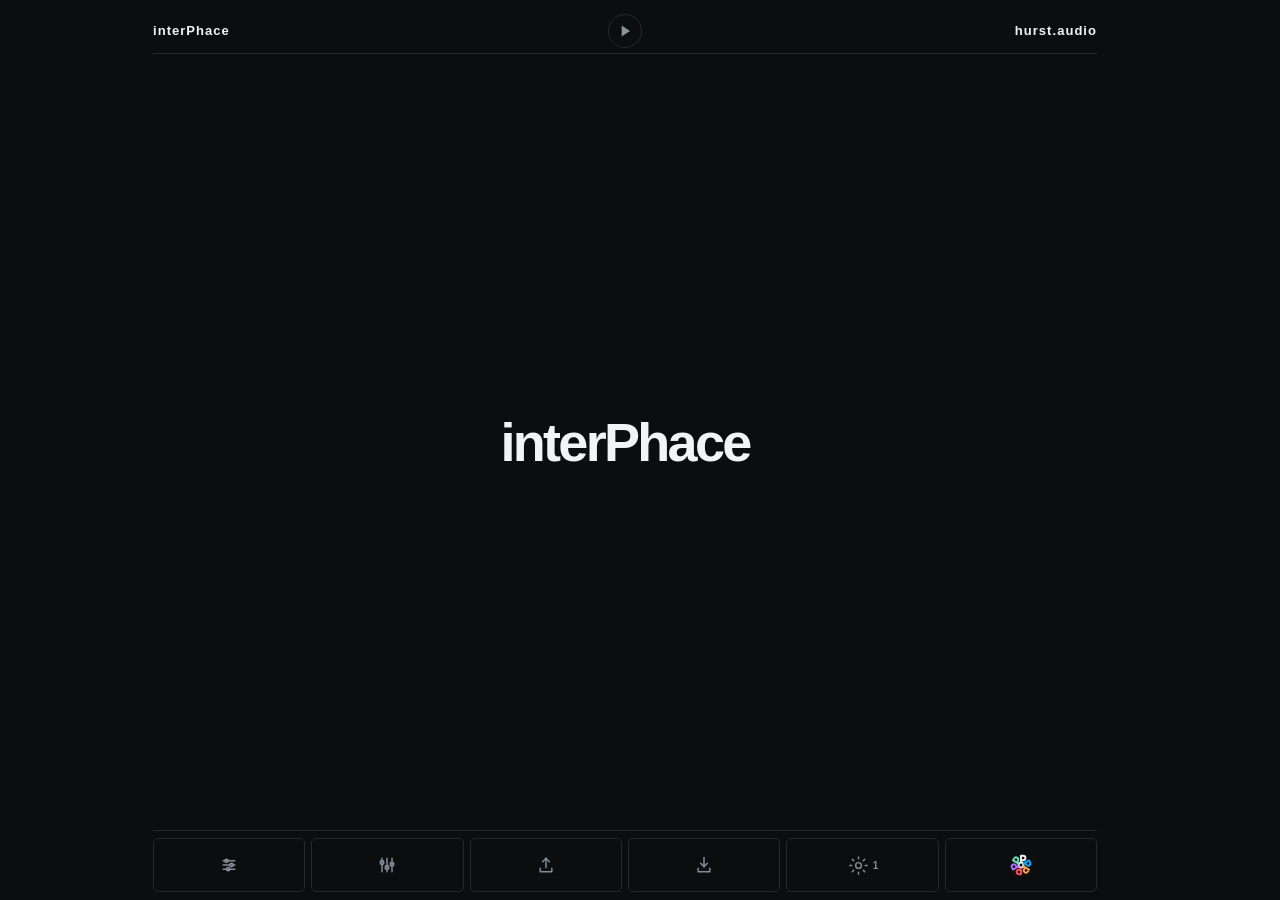
==== commit e649709d: "build 552 restore" ====
--- a/index.html
+++ b/index.html
@@ -4,13 +4,208 @@
     <meta charset="UTF-8" />
     <meta name="viewport" content="width=device-width, initial-scale=1, viewport-fit=cover" />
     <meta name="theme-color" content="#0c0d0f" />
-    <title>interPhace</title>
+    <title>interPhace - interPhace</title>
+    <link rel="stylesheet" href="style.css?v=537" />
+    <link rel="stylesheet" href="shared/shell.css?v=508" />
+    <script src="app.js?v=552" defer></script>
     <link rel="icon" href="favicon.svg" type="image/svg+xml"><link rel="alternate icon" href="favicon.ico" type="image/x-icon">
-    <link rel="stylesheet" href="shared/runtime-shell.css?v=557" />
-    <script src="shared/bed-loop.js?v=562" defer></script>
-    <script src="shared/runtime-shell.js?v=569" defer></script>
-  </head>
-  <body>
-    <iframe id="interPhaceRuntimeView" title="interPhace" allow="autoplay" src="interPhace/index.html"></iframe>
+</head>
+  <body id="app1">
+    <main id="shell" class="shell-app">
+      <header id="shellTop" class="shell-top" aria-label="interPhace top bar"></header>
+
+      <section id="shellMiddle" class="shell-middle">
+        <section id="app1_startup" class="app1-page app1-startup-page" aria-label="interPhace startup">
+          <div class="app1-startup-mark">interPhace</div>
+        </section>
+
+        <section id="app1_b1_p1" class="app1-page" aria-label="Project">
+          <div class="app1-panel">
+            <div id="app1_b1_p1_title" class="app1-title">project</div>
+            <div class="app1-controls">
+              <label class="macroControl">
+                <span class="macroLabel">Root Note</span>
+                <input id="app1_b1_p1_rootNote" class="macroSlider" type="range" min="21" max="108" step="1" value="60" />
+                <span id="app1_b1_p1_rootNote_value" class="macroValue">C</span>
+              </label>
+              <label class="macroControl">
+                <span class="macroLabel">Scale</span>
+                <input id="app1_b1_p1_scale" class="macroSlider" type="range" min="0" max="5" step="1" value="0" />
+                <span id="app1_b1_p1_scale_value" class="macroValue">Major</span>
+              </label>
+              <label class="macroControl">
+                <span class="macroLabel">Tempo</span>
+                <input id="app1_b1_p1_tempo" class="macroSlider" type="range" min="40" max="200" step="1" value="75" />
+                <span id="app1_b1_p1_tempo_value" class="macroValue">75 BPM</span>
+              </label>
+              <label class="macroControl">
+                <span class="macroLabel">Length</span>
+                <input id="app1_b1_p1_length" class="macroSlider" type="range" min="4" max="64" step="4" value="4" />
+                <span id="app1_b1_p1_length_value" class="macroValue">4 bars (0:13)</span>
+              </label>
+              <label class="macroControl">
+                <span class="macroLabel">Swing</span>
+                <input id="app1_b1_p1_swing" class="macroSlider" type="range" min="0" max="100" step="1" value="0" />
+                <span id="app1_b1_p1_swing_value" class="macroValue">0%</span>
+              </label>
+              <label class="macroControl">
+                <span class="macroLabel">Timing</span>
+                <input id="app1_b1_p1_timing" class="macroSlider" type="range" min="0" max="50" step="1" value="0" />
+                <span id="app1_b1_p1_timing_value" class="macroValue">±0 ms</span>
+              </label>
+              <input id="app1_b1_p1_projectName" class="app1TextInput app1ProjectNameInput" type="text" value="" placeholder="Project Name" aria-label="Project Name" maxlength="48" />
+            </div>
+          </div>
+        </section>
+
+        <section id="app1_b2_p1" class="app1-page hidden" aria-label="Mixer">
+          <div class="app1-panel">
+            <div id="app1_b2_p1_title" class="app1-title">mixer</div>
+            <div class="app1-controls">
+              <label class="macroControl mixerChannel mixerChannel-synth"><span id="app1_b2_p1_synth_label" class="macroLabel">Synth</span><input id="app1_b2_p1_synth" class="macroSlider mixerSlider" data-channel="synth" type="range" min="-60" max="6" step="0.5" value="0" /><span id="app1_b2_p1_synth_value" class="macroValue">0 dB</span></label>
+              
+              <label class="macroControl mixerChannel mixerChannel-kick"><span class="macroLabel">Kick</span><input id="app1_b2_p1_kick" class="macroSlider mixerSlider" data-channel="kick" type="range" min="-60" max="6" step="0.5" value="0" /><span id="app1_b2_p1_kick_value" class="macroValue">0 dB</span></label>
+              <label class="macroControl mixerChannel mixerChannel-snare"><span class="macroLabel">Snare</span><input id="app1_b2_p1_snare" class="macroSlider mixerSlider" data-channel="snare" type="range" min="-60" max="6" step="0.5" value="0" /><span id="app1_b2_p1_snare_value" class="macroValue">0 dB</span></label>
+              <label class="macroControl mixerChannel mixerChannel-hat"><span class="macroLabel">Hat</span><input id="app1_b2_p1_hat" class="macroSlider mixerSlider" data-channel="hat" type="range" min="-60" max="6" step="0.5" value="0" /><span id="app1_b2_p1_hat_value" class="macroValue">0 dB</span></label>
+              <label class="macroControl mixerChannel mixerChannel-noise"><span class="macroLabel">Noise</span><input id="app1_b2_p1_noise" class="macroSlider mixerSlider" data-channel="noise" type="range" min="-60" max="6" step="0.5" value="0" /><span id="app1_b2_p1_noise_value" class="macroValue">0 dB</span></label>
+              <label class="macroControl mixerChannel mixerChannel-drone"><span class="macroLabel">Drone</span><input id="app1_b2_p1_drone" class="macroSlider mixerSlider" data-channel="drone" type="range" min="-60" max="6" step="0.5" value="0" /><span id="app1_b2_p1_drone_value" class="macroValue">0 dB</span></label>
+              <div class="interphace-toggle-group">
+                <label class="app1ToggleControl app1PairedControl mixerArpTriggerToggle"><span class="macroLabel">Arp / Synth Playback</span><input id="app1_b2_p1_arpTrigger" type="checkbox" aria-label="Arp or synth playback" /><span class="toggleTrack" aria-hidden="true"></span></label>
+                <label class="app1ToggleControl app1PairedControl mixerDroneNoiseLinkToggle"><span class="macroLabel">Drone / Noise Opposed Orbit</span><input id="app1_b2_p1_droneNoiseLink" type="checkbox" aria-label="Drone and noise opposed orbit" /><span class="toggleTrack" aria-hidden="true"></span></label>
+              </div>
+            </div>
+          </div>
+        </section>
+
+        <section id="app1_b2_p2" class="app1-page app1-sequencer-page hidden" aria-label="Sequencer">
+          <div id="app1_b2_p2_c1" class="grid interPhaceSequencerGrid" aria-label="Sequencer grid"></div>
+        </section>
+
+        <section id="app1_b3_p1" class="app1-page app1-utility-page hidden" aria-label="Import">
+          <div class="app1-panel app1-utility-panel">
+            <div id="app1_b3_p1_title" class="app1-title">import</div>
+            <div id="app1_b3_p1_grid" class="backgroundSelectionGrid app1BackgroundSelectionGrid" aria-label="Import background selection grid"></div>
+          </div>
+        </section>
+
+        <section id="app1_b4_p1" class="app1-page app1-utility-page hidden" aria-label="Export">
+          <div class="app1-panel app1-utility-panel">
+            <div id="app1_b4_p1_title" class="app1-title">export</div>
+            <div id="app1_b4_p1_grid" class="backgroundSelectionGrid app1BackgroundSelectionGrid" aria-label="Export background selection grid"></div>
+          </div>
+        </section>
+
+        <section id="app1_b5_p1" class="app1-page app1-settings-page hidden" aria-label="synthPhace Settings">
+          <div class="app1-panel app1-settings-panel">
+            <div id="app1_b5_p1_grid" class="backgroundSelectionGrid app1BackgroundSelectionGrid" aria-label="synthPhace settings background selection grid"></div>
+            <div class="app1-settings-content">
+              <div id="app1_b5_p1_title" class="app1-title app1-settings-title synth-title">synthPhace settings</div>
+              <div class="app1-controls">
+                <label class="macroControl"><span class="macroLabel">Timing</span><input id="app1_b5_p1_timing" class="macroSlider" type="range" min="0" max="100" step="1" value="100" /><span id="app1_b5_p1_timing_value" class="macroValue">100%</span></label>
+                <label class="macroControl"><span class="macroLabel">Global Trigger Interval</span><input id="app1_b5_p1_loopLength" class="macroSlider" type="range" min="1" max="16" step="1" value="4" /><span id="app1_b5_p1_loopLength_value" class="macroValue">4 bars</span></label>
+                <label class="macroControl"><span class="macroLabel">Effects Release</span><input id="app1_b5_p1_effectsRelease" class="macroSlider" type="range" min="0" max="57" step="1" value="11" /><span id="app1_b5_p1_effectsRelease_value" class="macroValue">120 ms</span></label>
+                <label class="macroControl"><span class="macroLabel">Loop Voice Length</span><input id="app1_b5_p1_auditionLength" class="macroSlider" type="range" min="1" max="6" step="1" value="6" /><span id="app1_b5_p1_auditionLength_value" class="macroValue">Full</span></label>
+                <div class="interphace-toggle-group">
+                  <label class="app1ToggleControl app1PairedControl synthLoopToggle"><span class="macroLabel">Loop Audition</span><input id="app1_b5_p1_auditionLoop" type="checkbox" /><span class="toggleTrack" aria-hidden="true"></span></label>
+                  <label class="app1ToggleControl app1PairedControl synthEngineToggle"><span class="macroLabel">FM / Pretty Engine</span><input id="app1_b5_p1_synthEngine" type="checkbox" aria-label="Pretty engine" /><span class="toggleTrack" aria-hidden="true"></span></label>
+                </div>
+              </div>
+            </div>
+          </div>
+        </section>
+
+        <section id="app1_b5_p2" class="app1-page app1-settings-page hidden" aria-label="drumPhace Settings">
+          <div class="app1-panel app1-settings-panel">
+            <div id="app1_b5_p2_grid" class="backgroundSelectionGrid app1BackgroundSelectionGrid" aria-label="drumPhace settings background selection grid"></div>
+            <div class="app1-settings-content">
+              <div id="app1_b5_p2_title" class="app1-title app1-settings-title drum-title">drumPhace settings</div>
+              <div class="app1-controls">
+                <label class="macroControl"><span class="macroLabel">Timing</span><input id="app1_b5_p2_timing" class="macroSlider" type="range" min="0" max="100" step="1" value="100" /><span id="app1_b5_p2_timing_value" class="macroValue">100%</span></label>
+                <label class="app1ToggleControl app1PairedControl drumBordersToggle"><span class="macroLabel">Borders</span><input id="app1_b5_p2_otherInstrumentBorders" type="checkbox" /><span class="toggleTrack" aria-hidden="true"></span></label>
+              </div>
+            </div>
+          </div>
+        </section>
+
+        <section id="app1_b5_p3" class="app1-page app1-settings-page hidden" aria-label="arpPhace Settings">
+          <div class="app1-panel app1-settings-panel">
+            <div id="app1_b5_p3_grid" class="backgroundSelectionGrid app1BackgroundSelectionGrid" aria-label="arpPhace settings background selection grid"></div>
+            <div class="app1-settings-content">
+              <div id="app1_b5_p3_title" class="app1-title app1-settings-title arp-title">arpPhace settings</div>
+              <div class="app1-controls">
+                <label class="macroControl"><span class="macroLabel">Timing</span><input id="app1_b5_p3_timing" class="macroSlider" type="range" min="0" max="100" step="1" value="100" /><span id="app1_b5_p3_timing_value" class="macroValue">100%</span></label>
+                <label class="macroControl"><span class="macroLabel">Effects Release</span><input id="app1_b5_p3_effectsRelease" class="macroSlider" type="range" min="0" max="57" step="1" value="2" /><span id="app1_b5_p3_effectsRelease_value" class="macroValue">30 ms</span></label>
+                <label class="app1ToggleControl app1PairedControl arpToneToggle"><span class="macroLabel">Arp Tone</span><input id="app1_b5_p3_arpTone" type="checkbox" checked /><span class="toggleTrack" aria-hidden="true"></span></label>
+              </div>
+            </div>
+          </div>
+        </section>
+
+        <section id="app1_b5_p4" class="app1-page app1-settings-page hidden" aria-label="noisePhace Settings">
+          <div class="app1-panel app1-settings-panel">
+            <div id="app1_b5_p4_grid" class="backgroundSelectionGrid app1BackgroundSelectionGrid" aria-label="noisePhace settings background selection grid"></div>
+            <div class="app1-settings-content">
+              <div id="app1_b5_p4_title" class="app1-title app1-settings-title noise-title">noisePhace settings</div>
+              <div class="app1-controls">
+                <label class="macroControl"><span class="macroLabel">Timing</span><input id="app1_b5_p4_timing" class="macroSlider" type="range" min="0" max="100" step="1" value="100" /><span id="app1_b5_p4_timing_value" class="macroValue">100%</span></label>
+                <label class="macroControl"><span class="macroLabel">Start Offset</span><input id="app1_b5_p4_leadIn" class="macroSlider" type="range" min="-10" max="10" step="1" value="0" /><span id="app1_b5_p4_leadIn_value" class="macroValue">0 s</span></label>
+                <label class="macroControl"><span class="macroLabel">Fade In</span><input id="app1_b5_p4_fadeIn" class="macroSlider" type="range" min="0" max="10" step="1" value="0" /><span id="app1_b5_p4_fadeIn_value" class="macroValue">0 s</span></label>
+                <label class="macroControl"><span class="macroLabel">Export Length</span><input id="app1_b5_p4_exportLength" class="macroSlider" type="range" min="0" max="5" step="1" value="2" /><span id="app1_b5_p4_exportLength_value" class="macroValue">60 s</span></label>
+              </div>
+            </div>
+          </div>
+        </section>
+        <section id="app1_b5_p5" class="app1-page app1-settings-page hidden" aria-label="dronePhace Settings">
+          <div class="app1-panel app1-settings-panel">
+            <div id="app1_b5_p5_grid" class="backgroundSelectionGrid app1BackgroundSelectionGrid" aria-label="dronePhace settings background selection grid"></div>
+            <div class="app1-settings-content">
+              <div id="app1_b5_p5_title" class="app1-title app1-settings-title drone-title">dronePhace settings</div>
+              <div class="app1-controls">
+                <label class="macroControl"><span class="macroLabel">Timing</span><input id="app1_b5_p5_timing" class="macroSlider" type="range" min="0" max="100" step="1" value="100" /><span id="app1_b5_p5_timing_value" class="macroValue">100%</span></label>
+                <label class="macroControl"><span class="macroLabel">Start Offset</span><input id="app1_b5_p5_leadIn" class="macroSlider" type="range" min="-10" max="10" step="1" value="0" /><span id="app1_b5_p5_leadIn_value" class="macroValue">0 s</span></label>
+                <label class="macroControl"><span class="macroLabel">Fade In</span><input id="app1_b5_p5_fadeIn" class="macroSlider" type="range" min="0" max="10" step="1" value="0" /><span id="app1_b5_p5_fadeIn_value" class="macroValue">0 s</span></label>
+                <label class="macroControl"><span class="macroLabel">Export Length</span><input id="app1_b5_p5_exportLength" class="macroSlider" type="range" min="0" max="5" step="1" value="2" /><span id="app1_b5_p5_exportLength_value" class="macroValue">60 s</span></label>
+              </div>
+            </div>
+          </div>
+        </section>
+      </section>
+
+      <nav id="shellBottom" class="shell-bottom" aria-label="interPhace controls">
+        <div class="shell-bottom-main">
+          <button id="shellB1" class="shell-phace-btn active" type="button" aria-label="Project" title="Project"><svg viewBox="0 0 24 24" aria-hidden="true"><path d="M5 7h14M5 12h14M5 17h14"/><circle cx="9" cy="7" r="2"/><circle cx="15" cy="12" r="2"/><circle cx="11" cy="17" r="2"/></svg></button>
+          <button id="shellB2" class="shell-phace-btn" type="button" aria-label="Mixer" title="Mixer"><svg viewBox="0 0 24 24" aria-hidden="true"><path d="M6 4v16M12 4v16M18 4v16"/><rect x="4" y="7" width="4" height="4" rx="1"/><rect x="10" y="13" width="4" height="4" rx="1"/><rect x="16" y="9" width="4" height="4" rx="1"/></svg></button>
+          <button id="shellB3" class="shell-phace-btn" type="button" aria-label="Import" title="Import"><svg viewBox="0 0 24 24" aria-hidden="true"><path d="M12 15V4"/><path d="M8 8l4-4 4 4"/><path d="M5 16v4h14v-4"/></svg></button>
+          <button id="shellB4" class="shell-phace-btn" type="button" aria-label="Export" title="Export"><svg viewBox="0 0 24 24" aria-hidden="true"><path d="M12 3v11"/><path d="M8 10l4 4 4-4"/><path d="M5 16v4h14v-4"/></svg></button>
+          <button id="shellB5" class="navBtn shell-phace-btn" type="button" aria-label="Child Phace Settings" title="Child Phace Settings"><svg viewBox="0 0 24 24" aria-hidden="true"><circle cx="12" cy="12" r="3"/><path d="M12 3v2M12 19v2M3 12h2M19 12h2M5.6 5.6 7 7M17 17l1.4 1.4M18.4 5.6 17 7M7 17l-1.4 1.4"/></svg><span id="app1_b5_page_num" class="num">1</span></button>
+          <button id="shellB6" class="shell-phace-btn" type="button" aria-label="Phace" title="Phace">
+            <svg class="phace-convergence-icon phace-six-p-icon" viewBox="0 0 24 24" aria-hidden="true">
+  <circle class="phace-core" cx="12" cy="12" r="2.15"/>
+  <g class="phace-p-inter" transform="rotate(0 12 12)">
+  <path d="M12 9.3V4.1M12 4.1h1.55c1.35 0 2.25.75 2.25 1.9s-.9 1.9-2.25 1.9H12"/>
+</g>
+<g class="phace-p-synth" transform="rotate(60 12 12)">
+  <path d="M12 9.3V4.1M12 4.1h1.55c1.35 0 2.25.75 2.25 1.9s-.9 1.9-2.25 1.9H12"/>
+</g>
+<g class="phace-p-arp" transform="rotate(120 12 12)">
+  <path d="M12 9.3V4.1M12 4.1h1.55c1.35 0 2.25.75 2.25 1.9s-.9 1.9-2.25 1.9H12"/>
+</g>
+<g class="phace-p-drum" transform="rotate(180 12 12)">
+  <path d="M12 9.3V4.1M12 4.1h1.55c1.35 0 2.25.75 2.25 1.9s-.9 1.9-2.25 1.9H12"/>
+</g>
+<g class="phace-p-noise" transform="rotate(240 12 12)">
+  <path d="M12 9.3V4.1M12 4.1h1.55c1.35 0 2.25.75 2.25 1.9s-.9 1.9-2.25 1.9H12"/>
+</g>
+<g class="phace-p-drone" transform="rotate(300 12 12)">
+  <path d="M12 9.3V4.1M12 4.1h1.55c1.35 0 2.25.75 2.25 1.9s-.9 1.9-2.25 1.9H12"/>
+</g>
+</svg>
+          </button>
+        </div>
+      </nav>
+    </main>
+
+    <script src="shared/bed-loop.js"></script>
+<script src="shared/shell.js?v=552"></script>
   </body>
 </html>
--- a/style.css
+++ b/style.css
@@ -0,0 +1,1434 @@
+:root {
+  --phace-synth: #00aaff;
+  --phace-pretty: #ff5aa9;
+  --phace-kick: #ff4b4b;
+  --phace-snare: #4ee26b;
+  --phace-hat: #f1d74c;
+  --phace-drum: #ff4b4b;
+  --phace-arp: #d98245;
+  --phace-noise: #a56cff;
+  --phace-drone: #66e0b3;
+}
+
+/*
+  interPhace Build 3 shared UI rules
+
+  Shared shell:
+  - portrait-first
+  - centered max width: 980px
+  - fixed viewport shell
+  - top and bottom bars stay fixed in layout
+  - only middle workspace scrolls
+  - non-editable UI is not text-selectable
+
+  Shared control language:
+  - synthPhace sliders / selector buttons remain the suite default
+
+  Previous font stacks retained for rollback:
+  Home: Arial, Helvetica, sans-serif
+  drumPhace: -apple-system, BlinkMacSystemFont, "Segoe UI", Roboto, Helvetica, Arial, sans-serif
+  synthPhace: ui-monospace, SFMono-Regular, Menlo, Monaco, Consolas, monospace
+*/
+/*
+  interPhace typography
+  Current shared UI stack: Arial, Helvetica, sans-serif
+
+  Previous stacks retained for rollback/reference:
+  - Home: Arial, Helvetica, sans-serif
+  - drumPhace: -apple-system, BlinkMacSystemFont, "Segoe UI", Roboto, Helvetica, Arial, sans-serif
+  - synthPhace: ui-monospace, SFMono-Regular, Menlo, Monaco, Consolas, monospace
+*/
+* {
+  box-sizing: border-box;
+}
+
+html,
+body {
+  margin: 0;
+  min-height: 100%;
+  background: #0c0d0f;
+  color: #f2f3f5;
+  font-family: Arial, Helvetica, sans-serif;
+}
+
+body {
+  min-height: 100dvh;
+}
+
+.app {
+  min-height: 100dvh;
+  display: flex;
+  flex-direction: column;
+  background:
+    radial-gradient(circle at 50% 32%, rgba(255,255,255,0.035), transparent 34%),
+    #0c0d0f;
+}
+
+.brand-bar {
+  height: 42px;
+  display: grid;
+  grid-template-columns: 1fr auto 1fr;
+  align-items: center;
+  padding: 0 10px;
+  border-bottom: 1px solid #25282d;
+}
+
+.brand,
+.maker {
+  font-size: 12px;
+  line-height: 1;
+  letter-spacing: 0.08em;
+  white-space: nowrap;
+}
+
+.brand {
+  justify-self: start;
+  font-weight: 650;
+}
+
+.brand-center {
+  width: 34px;
+  height: 34px;
+}
+
+.maker {
+  justify-self: end;
+  color: #858b94;
+}
+
+.home-stage {
+  flex: 1;
+  display: grid;
+  place-content: center;
+  text-align: center;
+  padding: 24px;
+}
+
+.home-mark {
+  font-size: clamp(30px, 8vw, 54px);
+  font-weight: 700;
+  letter-spacing: -0.05em;
+}
+
+.home-subtitle {
+  margin-top: 8px;
+  font-size: 12px;
+  color: #6f757e;
+  letter-spacing: 0.08em;
+  text-transform: uppercase;
+}
+
+.nav-bar {
+  position: sticky;
+  bottom: 0;
+  display: flex;
+  justify-content: center;
+  gap: 14px;
+  padding: 12px 14px calc(12px + env(safe-area-inset-bottom));
+  background: rgba(12,13,15,0.96);
+  border-top: 1px solid #25282d;
+}
+
+.nav-btn {
+  width: 72px;
+  height: 58px;
+  display: grid;
+  place-items: center;
+  align-content: center;
+  gap: 3px;
+  color: #d9dde3;
+  text-decoration: none;
+  border: 1px solid #343840;
+  border-radius: 12px;
+  background: #15171a;
+}
+
+.nav-btn:active {
+  transform: translateY(1px);
+}
+
+.nav-btn svg {
+  width: 25px;
+  height: 25px;
+  fill: none;
+  stroke: currentColor;
+  stroke-width: 1.7;
+  stroke-linecap: round;
+  stroke-linejoin: round;
+}
+
+.nav-btn span {
+  font-size: 10px;
+  color: #8d939c;
+  letter-spacing: 0.04em;
+}
+
+/* Shared suite navigation: drumPhace bottom-bar geometry */
+.nav-bar {
+  position: sticky;
+  bottom: 0;
+  display: grid;
+  grid-template-columns: repeat(2, minmax(48px, 1fr));
+  gap: 6px;
+  align-items: stretch;
+  width: min(100%, 980px);
+  margin: 0 auto;
+  padding: 7px 10px max(8px, env(safe-area-inset-bottom));
+  background: #0c0d0f;
+  border-top: 1px solid #25282d;
+}
+
+.nav-btn {
+  width: auto;
+  height: auto;
+  min-width: 0;
+  min-height: 44px;
+  display: flex;
+  align-items: center;
+  justify-content: center;
+  padding: 0 8px;
+  border: 1px solid #343840;
+  border-radius: 5px;
+  background: transparent;
+  color: #8d939c;
+}
+
+.nav-btn svg {
+  width: 23px;
+  height: 23px;
+}
+
+/* Build 2: suite-wide bar alignment */
+html {
+  scrollbar-gutter: stable;
+}
+
+.brand-bar,
+.nav-bar {
+  width: min(100%, 980px);
+  margin-left: auto;
+  margin-right: auto;
+}
+
+.brand-bar {
+  box-sizing: border-box;
+  grid-template-columns: 1fr 44px 1fr;
+  min-height: 42px;
+  padding-left: 10px;
+  padding-right: 10px;
+}
+
+.brand-center {
+  width: 44px;
+  height: 34px;
+}
+
+.nav-bar {
+  box-sizing: border-box;
+  grid-template-columns: repeat(2, minmax(44px, 1fr));
+  min-height: 58px;
+}
+
+.nav-btn {
+  border-radius: 5px;
+}
+
+/* Build 3 shell */
+html,
+body {
+  width: 100%;
+  height: 100%;
+  overflow: hidden;
+  scrollbar-gutter: stable;
+}
+
+body {
+  user-select: none;
+  -webkit-user-select: none;
+}
+
+input,
+textarea,
+select,
+[contenteditable="true"] {
+  user-select: text;
+  -webkit-user-select: text;
+}
+
+.app {
+  width: min(100%, 980px);
+  height: 100dvh;
+  min-height: 0;
+  margin: 0 auto;
+  padding:
+    max(8px, env(safe-area-inset-top))
+    max(10px, env(safe-area-inset-right))
+    max(8px, env(safe-area-inset-bottom))
+    max(10px, env(safe-area-inset-left));
+  display: grid;
+  grid-template-rows: 42px minmax(0, 1fr) 58px;
+  gap: 8px;
+}
+
+.brand-bar {
+  width: 100%;
+  min-height: 42px;
+  height: 42px;
+  margin: 0;
+  padding: 0;
+  display: grid;
+  grid-template-columns: 1fr 44px 1fr;
+  align-items: center;
+}
+
+
+
+.brand { justify-self: start; }
+.maker { justify-self: end; }
+
+.shell-audition-btn {
+  width: 34px;
+  height: 34px;
+  min-width: 34px;
+  min-height: 34px;
+  justify-self: center;
+  display: grid;
+  place-items: center;
+  padding: 0;
+  border: 1px solid #343840;
+  border-radius: 50%;
+  background: transparent;
+  color: #8d939c;
+}
+
+.shell-audition-btn svg {
+  width: 20px;
+  height: 20px;
+  fill: currentColor;
+  stroke: none;
+  transform: translateX(1px);
+}
+
+.home-stage {
+  min-height: 0;
+  overflow: auto;
+  overscroll-behavior: contain;
+  -webkit-overflow-scrolling: touch;
+}
+
+.nav-bar {
+  position: static;
+  width: 100%;
+  min-height: 58px;
+  margin: 0;
+  padding: 7px 0 0;
+  display: grid;
+  grid-template-columns: repeat(3, minmax(44px, 1fr));
+  gap: 6px;
+  border-top: 1px solid #25282d;
+  background: #0c0d0f;
+  touch-action: pan-y;
+}
+
+.nav-btn {
+  min-width: 0;
+  min-height: 44px;
+  height: auto;
+  width: auto;
+  border-radius: 5px;
+  background: transparent;
+}
+
+.nav-btn.active {
+  color: #f2f3f5;
+  border-color: #555a63;
+}
+
+@media (min-width: 760px) {
+  .app {
+    grid-template-rows: 46px minmax(0, 1fr) 62px;
+    gap: 10px;
+    padding-left: 18px;
+    padding-right: 18px;
+  }
+
+  .brand-bar {
+    height: 46px;
+  }
+}
+
+@media (max-width: 420px) {
+  .app {
+    grid-template-rows: 36px minmax(0, 1fr) 54px;
+    gap: 6px;
+  }
+
+  .brand-bar {
+    height: 36px;
+    min-height: 36px;
+  }
+
+  .shell-audition-btn {
+    width: 30px;
+    height: 30px;
+    min-width: 30px;
+    min-height: 30px;
+  }
+
+  .nav-bar {
+    min-height: 54px;
+    gap: 4px;
+    padding-top: 5px;
+  }
+}
+
+/* Build 4 shell row stability */
+.brand-bar,
+.nav-bar {
+  box-sizing: border-box;
+}
+
+.nav-bar {
+  grid-template-columns: repeat(3, minmax(44px, 1fr));
+}
+
+.shell-slot {
+  opacity: 0.2;
+  pointer-events: none;
+}
+
+/* Build 4 fixed: home bottom row is a swipe surface, not fake buttons */
+.nav-bar.shell-swipe-row {
+  display: flex;
+  align-items: center;
+  justify-content: center;
+  cursor: grab;
+  touch-action: pan-y;
+}
+
+.nav-bar.shell-swipe-row:active {
+  cursor: grabbing;
+}
+
+.swipe-hint {
+  width: 42px;
+  height: 4px;
+  border-radius: 999px;
+  background: #343840;
+}
+
+/* Build 5: clean swipe-only home bottom bar */
+.swipe-hint { display: none !important; }
+
+.nav-bar.shell-swipe-row {
+  display: block;
+  cursor: grab;
+  touch-action: pan-y;
+}
+
+
+
+/* Build 8 shared shell overrides */
+#shell.app {
+  padding: 0 !important;
+  background: #0c0d0f;
+}
+#shell .home-stage {
+  grid-row: 2;
+  min-height: 0;
+  overflow: auto;
+}
+
+/* Build 9: child CSS may style only the middle content */
+#shell.shell-app { background: #0c0d0f; }
+.shell-middle .home-stage {
+  height: 100%;
+  min-height: 0;
+  overflow: auto;
+}
+
+/* Build 11: nine-button transitional row */
+.shell-bottom-main { grid-template-columns: repeat(6, minmax(0, 1fr)) !important; }
+
+/* app1 button-page foundation: follows the drumPhace B2 page geometry. */
+.app1-page {
+  width: 100%;
+  min-height: 100%;
+  padding: 18px 0;
+  align-items: start;
+}
+
+.app1-page.hidden {
+  display: none;
+}
+
+.app1-startup-page {
+  display: grid;
+  place-items: center;
+  padding: 24px;
+  overflow: hidden;
+}
+
+.app1-startup-mark {
+  color: var(--shell-text, #f2f3f5);
+  font-family: Arial, Helvetica, sans-serif;
+  font-size: clamp(30px, 8vw, 54px);
+  font-weight: 700;
+  letter-spacing: -0.05em;
+  line-height: 1;
+  animation: interPhace-startup-settle 620ms cubic-bezier(0.18, 0.85, 0.25, 1) both;
+}
+
+@keyframes interPhace-startup-settle {
+  0% { transform: scale(0.92); }
+  62% { transform: scale(1.075); }
+  100% { transform: scale(1); }
+}
+
+@media (prefers-reduced-motion: reduce) {
+  .app1-startup-mark { animation: none; }
+}
+
+.app1-panel {
+  width: 100%;
+  max-width: none;
+  min-width: 0;
+  height: 100%;
+  margin: 0 auto;
+  display: flex;
+  flex-direction: column;
+  gap: 18px;
+}
+
+/* Canonical interPhace page-name typography.
+   Positioning is page-type specific; typography is not. */
+.app1-title {
+  flex: 0 0 auto;
+  font-size: 13px;
+  line-height: 1;
+  font-weight: 650;
+  letter-spacing: .08em;
+  text-transform: lowercase;
+  color: currentColor;
+  padding-top: 2px;
+}
+
+
+
+
+.app1-page-body {
+  width: 100%;
+  min-width: 0;
+  flex: 1;
+}
+
+#shell[data-context="interPhace"] .shell-bottom-main > #shellB1.active,
+#shell[data-context="interPhace"] .shell-bottom-main > #shellB2.active,
+#shell[data-context="interPhace"] .shell-bottom-main > #shellB3.active,
+#shell[data-context="interPhace"] .shell-bottom-main > #shellB4.active,
+#shell[data-context="interPhace"] .shell-bottom-main > #shellB5.active {
+  color: var(--shell-accent, #8d939c);
+  border-color: var(--shell-accent, #8d939c);
+}
+
+@media (max-width: 420px) {
+  .app1-page {
+    padding: 16px 0;
+  }
+
+  .app1-panel {
+    gap: 16px;
+  }
+}
+
+/* Build 50: interPhace app1 follows the authoritative Project/Mixer/Import/Export/Settings plan. */
+.app1-page {
+  width: 100%;
+  height: 100%;
+  min-width: 0;
+  min-height: 0;
+  padding: 18px 0;
+  overflow: auto;
+}
+
+
+
+.app1-panel {
+  width: 100%;
+  min-width: 0;
+  min-height: 100%;
+  display: flex;
+  flex-direction: column;
+  gap: 20px;
+  color: var(--shell-accent, #8d939c);
+}
+
+
+
+.app1-controls {
+  width: 100%;
+  min-width: 0;
+  display: grid;
+  gap: 20px;
+}
+
+/* Non-slider controls stay visually grouped with their labels. */
+.app1PairedControl {
+  display: inline-grid;
+  grid-template-columns: max-content minmax(0, auto);
+  align-items: center;
+  justify-content: start;
+  gap: 10px;
+  width: fit-content;
+  max-width: 100%;
+  min-width: 0;
+  color: var(--shell-accent, #8d939c);
+}
+
+.app1TextControl {
+  width: min(100%, 420px);
+}
+
+.app1TextInput {
+  min-height: 34px;
+  padding: 0 9px;
+  border: 1px solid var(--shell-line, #25282d);
+  border-radius: 5px;
+  background: transparent;
+  color: var(--shell-text, #f2f3f5);
+  font: inherit;
+  font-size: 12px;
+  outline: none;
+}
+
+.app1TextInput:focus {
+  border-color: var(--shell-accent, #8d939c);
+}
+
+/* Project Name is a normal foreground control styled in the grid language. */
+.app1ProjectNameInput {
+  width: min(100%, 280px);
+  min-height: 34px;
+  justify-self: start;
+  border: 1px solid var(--shell-line, #2a2d33);
+  border-radius: 4px;
+  background: transparent;
+  color: var(--shell-text, #f2f3f5);
+}
+
+.app1ProjectNameInput::placeholder {
+  color: var(--shell-muted, #858b94);
+  opacity: 1;
+}
+
+.macroControl.is-muted {
+  opacity: .38;
+}
+
+/* Mixer channels use the same identity colors as their Phaces and drum lanes. */
+#app1_b2_p1 .mixerChannel-synth { color: var(--phace-synth); }
+#app1_b2_p1 .mixerChannel-arp { color: var(--phace-arp); }
+#app1_b2_p1 .mixerChannel-kick { color: var(--phace-kick); }
+#app1_b2_p1 .mixerChannel-snare { color: var(--phace-snare); }
+#app1_b2_p1 .mixerChannel-hat { color: var(--phace-hat); }
+#app1_b2_p1 .mixerChannel-noise { color: var(--phace-noise); }
+#app1_b2_p1 .mixerChannel-drone { color: var(--phace-drone); }
+
+#app1_b2_p1 .mixerChannel .macroLabel,
+#app1_b2_p1 .mixerChannel .macroValue {
+  color: inherit;
+}
+
+.app1ToggleControl {
+  min-height: 32px;
+  cursor: pointer;
+}
+
+/* Toggle labels are not slider-grid labels; keep label and switch together. */
+.app1ToggleControl .macroLabel {
+  grid-area: auto;
+  justify-self: start;
+}
+
+.app1ToggleControl input {
+  position: absolute;
+  opacity: 0;
+  pointer-events: none;
+}
+
+.toggleTrack {
+  width: 34px;
+  height: 18px;
+  border: 1px solid var(--shell-line, #25282d);
+  border-radius: 999px;
+  position: relative;
+}
+
+.toggleTrack::after {
+  content: "";
+  position: absolute;
+  width: 12px;
+  height: 12px;
+  left: 2px;
+  top: 2px;
+  border: 1px solid currentColor;
+  border-radius: 50%;
+  background: var(--shell-bg, #0c0d0f);
+  transition: transform 90ms linear;
+}
+
+.app1ToggleControl input:checked + .toggleTrack::after {
+  transform: translateX(16px);
+}
+
+
+
+/* app1 use of the shared Background Selection Grid. */
+.app1-utility-page,
+.app1-settings-page {
+  padding: 0;
+  overflow: hidden;
+}
+
+.app1-utility-panel,
+.app1-settings-panel {
+  position: relative;
+  width: 100%;
+  height: 100%;
+  min-height: 0;
+  display: block;
+}
+
+/* Utility pages keep the title above the Background Selection Grid while
+   matching the standard app1 page-name baseline. */
+.app1-utility-panel > .app1-title {
+  position: absolute;
+  z-index: 3;
+  top: 18px;
+  left: 0;
+  margin: 0;
+  pointer-events: none;
+}
+
+
+.app1-utility-panel > 
+
+.app1BackgroundSelectionGrid {
+  z-index: 1;
+}
+
+.app1-settings-panel > .app1BackgroundSelectionGrid { z-index: 3; }
+
+.app1-settings-content {
+  position: relative;
+  z-index: 2;
+  width: 100%;
+  height: 100%;
+  min-height: 0;
+  padding: 18px 0;
+  display: flex;
+  flex-direction: column;
+  gap: 20px;
+  pointer-events: none;
+}
+
+.app1-settings-content .app1-controls,
+.app1-settings-content input,
+.app1-settings-content label {
+  pointer-events: auto;
+}
+
+.app1-settings-content .app1-controls {
+  width: 100%;
+  min-width: 0;
+  display: grid;
+  gap: 20px;
+}
+
+.backgroundSelectionCell.utilityChoice,
+.backgroundSelectionCell.utilityAction,
+.backgroundSelectionCell.utilityCommit,
+.backgroundSelectionCell.snapshotButton {
+  background: transparent;
+}
+
+.backgroundSelectionCell.utilityChoice.is-selected,
+.backgroundSelectionCell.utilityAction.is-selected {
+  border-color: var(--shell-accent, #8d939c);
+  color: var(--shell-accent, #8d939c);
+}
+
+.backgroundSelectionCell.utilityCommit {
+  border-color: var(--shell-accent, #8d939c);
+  color: var(--shell-accent, #8d939c);
+}
+
+.backgroundSelectionCell.snapshotButton {
+  color: var(--shell-muted, #777d87);
+  position: relative;
+  overflow: hidden;
+  isolation: isolate;
+}
+
+.backgroundSelectionCell.snapshotButton.is-saved {
+  color: var(--settings-phace-color, var(--shell-accent, #8d939c));
+  border-color: var(--settings-phace-color, var(--shell-accent, #8d939c));
+}
+
+.backgroundSelectionCell.snapshotButton::before {
+  content: ""; position: absolute; z-index: -1; inset: 0 auto 0 0;
+  width: var(--snapshot-clear-fill, 0%);
+  background: color-mix(in srgb, var(--settings-phace-color, var(--shell-accent, #8d939c)) 34%, transparent);
+  pointer-events: none;
+}
+
+
+.snapshotGridLabel {
+  position: absolute;
+  left: var(--background-grid-label-width);
+  bottom: calc((2 * ((100% - (15 * var(--background-grid-gap))) / 16)) + (2 * var(--background-grid-gap)) + 4px);
+  z-index: 2;
+}
+
+@media (max-width: 420px) {
+  .app1-utility-panel > 
+  .app1-page:not(.app1-utility-page):not(.app1-settings-page) { padding: 16px 0; }
+  .app1-panel { gap: 16px; }
+  .app1-controls { gap: 18px; }
+  .app1PairedControl { gap: 8px; }
+  .app1TextInput { width: min(54vw, 220px); }
+  .app1-settings-content {
+    padding: 16px 0;
+    gap: 16px;
+  }
+  .app1-settings-content .app1-controls {
+    gap: 18px;
+  }
+}
+
+
+/* Build 99: preserve branded camel-case on B5 settings titles */
+.app1-settings-title {
+  text-transform: none;
+}
+
+
+
+/* Build 101: canonical Phace identity colors */
+.app1-settings-title.synth-title { color: var(--phace-synth); }
+.app1-settings-title.drum-title { color: var(--phace-drum); }
+.app1-settings-title.arp-title { color: var(--phace-arp); }
+.app1-settings-title.noise-title { color: var(--phace-noise); }
+
+/* B5 settings-page Phace identity */
+#app1_b5_p1 { --settings-phace-color: var(--phace-synth); }
+#app1_b5_p2 { --settings-phace-color: var(--phace-drum); }
+#app1_b5_p3 { --settings-phace-color: var(--phace-arp); }
+#app1_b5_p4 { --settings-phace-color: var(--phace-noise); }
+#app1_b5_p5 { --settings-phace-color: var(--phace-drone); }
+
+.app1-settings-page {
+  color: var(--settings-phace-color, var(--text));
+}
+
+.app1-settings-page .app1-settings-title {
+  color: var(--settings-phace-color, currentColor);
+}
+
+.app1-settings-page .macroSlider {
+  color: var(--settings-phace-color, currentColor);
+}
+
+
+.synthLoopToggle input:checked + .toggleTrack {
+  background: var(--phace-synth);
+  border-color: var(--phace-synth);
+}
+.drumBordersToggle input:checked + .toggleTrack {
+  background: var(--phace-drum);
+  border-color: var(--phace-drum);
+}
+.synthLoopToggle input:checked + .toggleTrack::after,
+
+/* Build 105: toggle indicators use the actual slider-knob visual */
+.app1ToggleControl {
+  cursor: pointer;
+}
+
+
+
+.app1ToggleControl .toggleTrack {
+  position: relative !important;
+  display: inline-block !important;
+  box-sizing: border-box !important;
+  width: 16px !important;
+  height: 16px !important;
+  min-width: 16px !important;
+  padding: 0 !important;
+  border: 1px solid #8d939c !important;
+  border-radius: 50% !important;
+  background: var(--bg, #0b0d10) !important;
+  box-shadow: none !important;
+  overflow: hidden !important;
+}
+
+.app1ToggleControl .toggleTrack::after {
+  content: "" !important;
+  position: absolute !important;
+  width: 6px !important;
+  height: 6px !important;
+  left: 50% !important;
+  top: 50% !important;
+  right: auto !important;
+  bottom: auto !important;
+  margin: 0 !important;
+  border: 0 !important;
+  border-radius: 50% !important;
+  transform: translate(-50%, -50%) !important;
+  background: transparent !important;
+  box-shadow: none !important;
+  transition: none !important;
+}
+
+.synthLoopToggle input:checked + .toggleTrack::after {
+  background: var(--phace-synth) !important;
+}
+
+.synthEngineToggle input:not(:checked) + .toggleTrack::after {
+  background: var(--phace-synth) !important;
+}
+
+.synthEngineToggle input:checked + .toggleTrack::after {
+  background: var(--phace-pretty) !important;
+}
+
+.drumBordersToggle input:checked + .toggleTrack::after {
+  background: var(--phace-drum) !important;
+}
+
+.arpToneToggle input:checked + .toggleTrack::after {
+  background: var(--phace-arp) !important;
+}
+
+.mixerArpTriggerToggle input:checked + .toggleTrack::after {
+  background: var(--phace-arp) !important;
+}
+.mixerArpTriggerToggle input:not(:checked) + .toggleTrack::after {
+  background: var(--phace-synth) !important;
+}
+
+.mixerDroneNoiseLinkToggle input:checked + .toggleTrack::after {
+  background: var(--phace-noise) !important;
+}
+
+.app1ToggleControl input:checked + .toggleTrack {
+  background: var(--bg, #0b0d10) !important;
+  border: 1px solid #8d939c !important;
+}
+
+/* Export category headers: authoritative strong bottom divider. */
+.backgroundSelectionCell.utilityHeader {
+  box-sizing: border-box;
+  background: transparent;
+  border: 1px solid var(--shell-line, #2a2d33);
+  border-bottom: 2px solid #555a63 !important;
+  color: var(--shell-muted, #777d87);
+}
+
+
+/* Build 128: NEW hold-to-confirm fill meter */
+.backgroundSelectionCell.utilityAction {
+  position: relative;
+  overflow: hidden;
+  isolation: isolate;
+}
+
+.backgroundSelectionCell.utilityAction::before {
+  content: "";
+  position: absolute;
+  z-index: -1;
+  left: 0;
+  top: 0;
+  bottom: 0;
+  width: var(--new-fill, 0%);
+  background: color-mix(in srgb, var(--shell-accent, #8d939c) 34%, transparent);
+  pointer-events: none;
+}
+
+.backgroundSelectionCell.utilityAction {
+  transition: none;
+}
+
+.backgroundSelectionCell.utilityAction::before {
+  transition: none;
+}
+
+
+
+@media (max-width: 420px) {
+  .app1-utility-panel > .app1-title { top: 16px; }
+}
+
+/* Build 307: root slider pages visually match the canonical drumPhace B2 layout
+   without changing interPhace's app1-page navigation contract. */
+
+/* Project + Mixer share the canonical slider-page breathing. */
+#app1_b1_p1.app1-page,
+#app1_b2_p1.app1-page {
+  width: 100%;
+  height: 100%;
+  min-width: 0;
+  min-height: 0;
+  padding: 18px 14px;
+  overflow: hidden;
+  align-items: start;
+  box-sizing: border-box;
+}
+
+#app1_b1_p1 .app1-panel,
+#app1_b2_p1 .app1-panel {
+  width: 100%;
+  max-width: none;
+  min-width: 0;
+  height: 100%;
+  min-height: 0;
+  margin: 0 auto;
+  display: flex;
+  flex-direction: column;
+  gap: 18px;
+  color: var(--shell-accent, #8d939c);
+  box-sizing: border-box;
+}
+
+#app1_b1_p1 .app1-title,
+#app1_b2_p1 .app1-title {
+  flex: 0 0 auto;
+  font-size: 13px;
+  line-height: 1;
+  font-weight: 650;
+  letter-spacing: .08em;
+  text-transform: lowercase;
+  color: currentColor;
+  padding-top: 2px;
+}
+
+#app1_b1_p1 .app1-controls,
+#app1_b2_p1 .app1-controls {
+  width: 100%;
+  min-width: 0;
+  display: grid;
+  gap: 20px;
+}
+
+/* B5 keeps its settings/background-grid architecture, but its actual slider
+   content uses the same canonical control breathing. */
+.app1-settings-content .app1-controls {
+  width: 100%;
+  min-width: 0;
+  display: grid;
+  gap: 20px;
+}
+
+/* Relationship controls participate in the same controls stack vertically,
+   while retaining the project's exact paired-toggle internal geometry. */
+#app1_b2_p1 .app1PairedControl {
+  margin: 0;
+}
+
+/* Phone compression mirrors the canonical child slider pages. */
+@media (max-width: 420px) {
+  #app1_b1_p1.app1-page,
+  #app1_b2_p1.app1-page {
+    padding: 14px 10px;
+  }
+
+  #app1_b1_p1 .app1-panel,
+  #app1_b2_p1 .app1-panel {
+    gap: 16px;
+  }
+
+  #app1_b1_p1 .app1-controls,
+  #app1_b2_p1 .app1-controls,
+  .app1-settings-content .app1-controls {
+    gap: 18px;
+  }
+}
+
+/* Height-responsive compression follows the same intent as the canonical
+   child pages: preserve the full no-scroll phone layout before shrinking controls. */
+@media (max-height: 720px) {
+  #app1_b1_p1.app1-page,
+  #app1_b2_p1.app1-page {
+    padding-top: 14px;
+    padding-bottom: 14px;
+  }
+
+  #app1_b1_p1 .app1-panel,
+  #app1_b2_p1 .app1-panel {
+    gap: 14px;
+  }
+
+  #app1_b1_p1 .app1-controls,
+  #app1_b2_p1 .app1-controls,
+  .app1-settings-content .app1-controls {
+    gap: 16px;
+  }
+}
+
+/* Build 308: final interPhace slider-page geometry correction.
+   Match the effective canonical child-Phace layout, not earlier intermediate values. */
+
+/* Project + Mixer: no extra horizontal inset inside shellMiddle. */
+#app1_b1_p1.app1-page,
+#app1_b2_p1.app1-page {
+  padding-left: 0;
+  padding-right: 0;
+}
+
+/* Canonical vertical breathing for root slider stacks. */
+#app1_b1_p1 .app1-controls,
+#app1_b2_p1 .app1-controls,
+.app1-settings-content .app1-controls {
+  gap: 24px;
+}
+
+/* Keep panel breathing aligned with the final child-page cascade. */
+#app1_b1_p1 .app1-panel,
+#app1_b2_p1 .app1-panel {
+  gap: 20px;
+}
+
+@media (max-width: 420px) {
+  #app1_b1_p1.app1-page,
+  #app1_b2_p1.app1-page {
+    padding-left: 0;
+    padding-right: 0;
+  }
+
+  #app1_b1_p1 .app1-controls,
+  #app1_b2_p1 .app1-controls,
+  .app1-settings-content .app1-controls {
+    gap: 30px;
+  }
+
+  #app1_b1_p1 .app1-panel,
+  #app1_b2_p1 .app1-panel {
+    gap: 24px;
+  }
+}
+
+@media (max-height: 720px) {
+  #app1_b1_p1 .app1-controls,
+  #app1_b2_p1 .app1-controls,
+  .app1-settings-content .app1-controls {
+    gap: 36px;
+  }
+}
+
+/* Build 309: interPhace vertical rhythm matches the final dronePhace cascade exactly. */
+
+/* Base */
+#app1_b1_p1 .app1-panel,
+#app1_b2_p1 .app1-panel {
+  gap: 18px;
+}
+#app1_b1_p1 .app1-controls,
+#app1_b2_p1 .app1-controls,
+.app1-settings-content .app1-controls {
+  gap: 20px;
+}
+
+/* Taller screens gain the same breathing as canonical child Phaces. */
+@media (min-height: 650px) {
+  #app1_b1_p1 .app1-panel,
+  #app1_b2_p1 .app1-panel {
+    gap: 20px;
+  }
+
+  #app1_b1_p1 .app1-controls,
+  #app1_b2_p1 .app1-controls,
+  .app1-settings-content .app1-controls {
+    gap: 24px;
+  }
+}
+
+@media (min-height: 760px) {
+  #app1_b1_p1 .app1-panel,
+  #app1_b2_p1 .app1-panel {
+    gap: 24px;
+  }
+
+  #app1_b1_p1 .app1-controls,
+  #app1_b2_p1 .app1-controls,
+  .app1-settings-content .app1-controls {
+    gap: 30px;
+  }
+}
+
+@media (min-height: 900px) {
+  #app1_b1_p1 .app1-controls,
+  #app1_b2_p1 .app1-controls,
+  .app1-settings-content .app1-controls {
+    gap: 36px;
+  }
+}
+
+/* Remove the incorrect inverse height compression from Build 308. */
+
+/* Build 316: interPhace B2/P2 Sequencer clones the canonical arpPhace Melody grid chassis. */
+#app1_b2_p2.app1-sequencer-page {
+  min-width: 0;
+  min-height: 0;
+  width: 100%;
+  height: 100%;
+  display: grid;
+  place-items: stretch;
+  overflow: hidden;
+  padding: 0;
+}
+#app1_b2_p2.app1-sequencer-page.hidden {
+  display: none;
+}
+.interPhaceSequencerGrid {
+  --seq-cols: 4;
+  --seq-label-width: 28px;
+  --seq-grid-gap: clamp(2px, 0.65vw, 5px);
+  --seq-radius: 4px;
+  --sequencer-melody-dim: color-mix(in srgb, var(--phace-arp) 45%, var(--shell-line, #25282d));
+  --sequencer-kick-dim: #7b2b2f;
+  --sequencer-snare-dim: #28743c;
+  --sequencer-hat-dim: #766a2e;
+  min-width: 0;
+  min-height: 0;
+  width: 100%;
+  height: 100%;
+  display: grid;
+  grid-template-columns: var(--seq-label-width) repeat(var(--seq-cols), minmax(0, 1fr));
+  grid-template-rows: repeat(16, minmax(0, 1fr));
+  gap: var(--seq-grid-gap);
+}
+.interPhaceSequencerGrid .labelCell,
+.interPhaceSequencerGrid .stepBtn {
+  min-width: 0;
+  min-height: 0;
+}
+.interPhaceSequencerGrid .labelCell {
+  display: flex;
+  align-items: center;
+  justify-content: flex-end;
+  padding-right: 5px;
+  color: var(--shell-muted, #858b94);
+  font-family: ui-monospace, SFMono-Regular, Menlo, Monaco, Consolas, "Liberation Mono", monospace;
+  font-size: clamp(9px, 2.4vw, 11px);
+  line-height: 1;
+  cursor: pointer;
+  pointer-events: auto;
+}
+.interPhaceSequencerGrid .stepBtn {
+  appearance: none;
+  -webkit-appearance: none;
+  width: 100%;
+  height: 100%;
+  padding: 0;
+  border: 1px solid var(--shell-line, #25282d);
+  border-radius: var(--seq-radius);
+  background: transparent;
+  outline: none;
+  cursor: pointer;
+  transition: background-color 70ms linear, border-color 70ms linear, opacity 70ms linear;
+}
+.interPhaceSequencerGrid .stepBtn.eighthRow {
+  background: transparent;
+}
+.interPhaceSequencerGrid .stepBtn.rowDivider {
+  border-bottom-color: #555a63;
+  border-bottom-width: 2px;
+}
+.interPhaceSequencerGrid .stepBtn:focus-visible,
+.interPhaceSequencerGrid .labelCell:focus-visible {
+  outline: 2px solid #d7d9dd;
+  outline-offset: 1px;
+}
+.interPhaceSequencerGrid .stepBtn:active {
+  opacity: 0.72;
+}
+.interPhaceSequencerGrid .stepBtn.is-selected {
+  border-color: var(--shell-accent, #8d939c);
+}
+@media (min-width: 760px) {
+  .interPhaceSequencerGrid {
+    --seq-cols: 8;
+    --seq-label-width: 34px;
+    --seq-grid-gap: 5px;
+  }
+}
+
+/* Build 317: B2/P2 selector UI cloned from arpPhace Melody chooser. */
+.sequencerEntryChooser {
+  display: contents;
+}
+
+.sequencerChooserButton {
+  position: relative;
+  z-index: 12;
+  pointer-events: auto;
+  color: var(--muted);
+  background: var(--cell) !important;
+  text-align: center;
+}
+
+.sequencerChooserButton.eighthRow {
+  background: var(--cell-alt) !important;
+}
+
+.sequencerChooserButton:disabled {
+  opacity: 1;
+  cursor: default;
+}
+
+.sequencerChooserButton.isActiveModifier {
+  border-color: var(--shell-accent);
+  color: var(--shell-accent);
+}
+
+/* Build 318: B2/P2 base-grid styling now matches arpPhace Melody grid.
+   Underlying grid cells are transparent; only chooser overlay cells are filled. */
+#app1_b2_p2 .interPhaceSequencerGrid .stepBtn,
+#app1_b2_p2 .interPhaceSequencerGrid .stepBtn:nth-child(odd),
+#app1_b2_p2 .interPhaceSequencerGrid .stepBtn:nth-child(even) {
+  background: transparent;
+}
+
+#app1_b2_p2 .interPhaceSequencerGrid .stepBtn.eighthRow {
+  background: transparent;
+}
+
+/* Selector overlay intentionally obscures the underlying grid, matching arpPhace. */
+#app1_b2_p2 .sequencerChooserButton {
+  background: var(--cell) !important;
+}
+
+#app1_b2_p2 .sequencerChooserButton.eighthRow {
+  background: var(--cell-alt) !important;
+}
+
+
+/* Build 319: sequencer selector uses neutral interPhace UI colors.
+   It is not arp-specific and must not inherit arpPhace orange identity. */
+#app1_b2_p2 .sequencerChooserButton {
+  background: #17191e !important;
+  color: var(--shell-muted, #858b94);
+  border-color: var(--shell-line, #25282d);
+}
+
+#app1_b2_p2 .sequencerChooserButton.eighthRow {
+  background: #1b1e23 !important;
+}
+
+/* Hide the entire interPhace middle surface until initial state restoration
+   has selected the correct root page, preventing B1/Root Note startup flash. */
+html:not(.interphase-ready) #shellMiddle {
+  visibility: hidden;
+}
+
+/* Build 320: sequencer programmed-step identity. Base grid remains transparent. */
+#app1_b2_p2 .interSequencerCell.isSequenced {
+  background: transparent !important;
+  font-size: clamp(9px, 2.4vw, 11px);
+  font-weight: 650;
+  line-height: 1;
+}
+
+#app1_b2_p2 .interSequencerCell.melodyTrack:not(.isSequenced) {
+  border-color: var(--sequencer-melody-dim);
+}
+#app1_b2_p2 .interSequencerCell.kickTrack:not(.isSequenced) {
+  border-color: var(--sequencer-kick-dim);
+}
+#app1_b2_p2 .interSequencerCell.snareTrack:not(.isSequenced) {
+  border-color: var(--sequencer-snare-dim);
+}
+#app1_b2_p2 .interSequencerCell.hatTrack:not(.isSequenced) {
+  border-color: var(--sequencer-hat-dim);
+}
+
+#app1_b2_p2 .interSequencerCell.melodyTrack.isSequenced {
+  border-color: var(--phace-arp);
+  color: var(--phace-arp);
+}
+#app1_b2_p2 .interSequencerCell.kickTrack.isSequenced {
+  border-color: #ff4b4b;
+  color: #ff4b4b;
+}
+#app1_b2_p2 .interSequencerCell.snareTrack.isSequenced {
+  border-color: #4ee26b;
+  color: #4ee26b;
+}
+#app1_b2_p2 .interSequencerCell.hatTrack.isSequenced {
+  border-color: #f1d74c;
+  color: #f1d74c;
+}
+
+#app1_b2_p2 .sequencerChooserButton {
+  font-size: clamp(9px, 2.4vw, 11px);
+  font-weight: 650;
+}
+#app1_b2_p2 .sequencerChooserButton.isActiveModifier {
+  border-color: var(--shell-accent, #8d939c);
+  color: var(--shell-accent, #8d939c);
+}
+
+
+/* Build 357: long-press EXPORT fill and live construction-kit progress. */
+.backgroundSelectionCell.utilityCommit {
+  position: relative;
+  overflow: hidden;
+  isolation: isolate;
+}
+
+.backgroundSelectionCell.utilityCommit::before {
+  content: "";
+  position: absolute;
+  z-index: -1;
+  left: 0;
+  top: 0;
+  bottom: 0;
+  width: var(--export-fill, 0%);
+  background: color-mix(in srgb, var(--shell-accent, #8d939c) 34%, transparent);
+  pointer-events: none;
+  transition: none;
+}
+
+.backgroundSelectionCell.utilityProgress {
+  grid-column: 3 / -1 !important;
+  z-index: 4;
+  border-color: transparent !important;
+  background: transparent !important;
+  color: var(--shell-muted, #777d87);
+  pointer-events: none;
+  cursor: default;
+  font-variant-numeric: tabular-nums;
+  white-space: nowrap;
+  overflow: visible;
+  text-align: left;
+  padding: 0 6px;
+}
+
+
+/* Build 358: B2 Sequencer long-press clear progress. */
+#shellB2 {
+  position: relative;
+  overflow: hidden;
+  isolation: isolate;
+}
+#shellB2::before {
+  content: "";
+  position: absolute;
+  z-index: -1;
+  left: 0;
+  top: 0;
+  bottom: 0;
+  width: var(--clear-fill, 0%);
+  background: color-mix(in srgb, currentColor 28%, transparent);
+  pointer-events: none;
+}
--- a/shared/shell.css
+++ b/shared/shell.css
@@ -0,0 +1,932 @@
+
+:root {
+  --shell-max-width: 980px;
+  --shell-top-h: 42px;
+  --shell-bottom-h: 58px;
+  --shell-gap: 8px;
+  --shell-side-pad: 10px;
+  --shell-font: Arial, Helvetica, sans-serif;
+}
+
+html,
+body {
+  width: 100%;
+  height: 100%;
+  margin: 0;
+  overflow: hidden;
+  scrollbar-gutter: stable;
+}
+
+body {
+  font-family: var(--shell-font);
+  user-select: none;
+  -webkit-user-select: none;
+}
+
+input,
+textarea,
+select,
+[contenteditable="true"] {
+  user-select: text;
+  -webkit-user-select: text;
+}
+
+.shell-app {
+  width: min(100%, var(--shell-max-width));
+  height: 100dvh;
+  min-height: 0;
+  margin: 0 auto;
+  padding:
+    max(8px, env(safe-area-inset-top))
+    max(var(--shell-side-pad), env(safe-area-inset-right))
+    max(8px, env(safe-area-inset-bottom))
+    max(var(--shell-side-pad), env(safe-area-inset-left));
+  display: grid;
+  grid-template-rows: var(--shell-top-h) minmax(0, 1fr) var(--shell-bottom-h);
+  gap: var(--shell-gap);
+  overflow: hidden;
+  box-sizing: border-box;
+}
+
+.shell-top {
+  grid-row: 1;
+  min-width: 0;
+  display: grid;
+  grid-template-columns: minmax(0, 1fr) 44px minmax(0, 1fr);
+  align-items: center;
+  border-bottom: 1px solid var(--shell-line, #2a2d33);
+  box-sizing: border-box;
+}
+
+.shell-name-wrap {
+  min-width: 0;
+  overflow: hidden;
+}
+
+.shell-name,
+.shell-maker {
+  font-size: 12px;
+  line-height: 1;
+  letter-spacing: 0.08em;
+  white-space: nowrap;
+  color: var(--shell-text, #f0f1f3);
+}
+
+.shell-name {
+  display: block;
+  max-width: 100%;
+  overflow: hidden;
+  text-overflow: ellipsis;
+  font-weight: 650;
+}
+
+.shell-maker {
+  justify-self: end;
+  font-weight: 650;
+}
+
+.shell-audition {
+  width: 34px;
+  height: 34px;
+  min-width: 34px;
+  min-height: 34px;
+  justify-self: center;
+  display: grid;
+  place-items: center;
+  padding: 0;
+  border: 1px solid var(--shell-line, #2a2d33);
+  border-radius: 50%;
+  background: transparent;
+  color: var(--shell-accent, #8d939c);
+  cursor: pointer;
+}
+
+.shell-audition[disabled] {
+  opacity: .28;
+  cursor: default;
+}
+
+.shell-audition svg {
+  width: 20px;
+  height: 20px;
+  display: block;
+  fill: currentColor;
+  stroke: none;
+}
+
+.shell-audition .stop-icon {
+  display: none;
+}
+
+.shell-audition.is-playing .play-icon {
+  display: none;
+}
+
+.shell-audition.is-playing .stop-icon {
+  display: block;
+}
+
+.shell-audition.is-rendering {
+  opacity: .45;
+  cursor: pointer;
+}
+
+.shell-middle {
+  grid-row: 2;
+  min-width: 0;
+  min-height: 0;
+  overflow: hidden;
+}
+
+.shell-bottom {
+  grid-row: 3;
+  min-width: 0;
+  min-height: 0;
+  display: grid;
+  grid-template-columns: minmax(0, 1fr);
+  gap: 0;
+  align-items: stretch;
+  padding-top: 7px;
+  border-top: 1px solid var(--shell-line, #2a2d33);
+  box-sizing: border-box;
+  overflow: hidden;
+}
+
+.shell-bottom-main {
+  min-width: 0;
+  min-height: 0;
+  display: grid;
+  grid-template-columns: repeat(6, minmax(0, 1fr));
+  gap: 6px;
+  overflow: hidden;
+}
+
+.shell-bottom-main:empty {
+  display: block;
+}
+
+.shell-bottom button,
+.shell-bottom a {
+  min-width: 0;
+  min-height: 44px;
+  max-width: 100%;
+  box-sizing: border-box;
+}
+
+/* Shared bottom-button contract.
+   Geometry, icon treatment, number placement, press feedback, and focus behavior
+   are shell-owned. Individual Phaces may supply only accent/state semantics. */
+.shell-bottom-main .navBtn {
+  appearance: none;
+  -webkit-appearance: none;
+  display: flex;
+  align-items: center;
+  justify-content: center;
+  gap: 3px;
+  padding: 0 3px;
+  border: 1px solid var(--shell-line, #2a2d33);
+  border-radius: 5px;
+  background: transparent;
+  color: var(--shell-muted, #777d87);
+  cursor: pointer;
+}
+
+.shell-bottom-main .navBtn svg {
+  width: 23px;
+  height: 23px;
+  fill: none;
+  stroke: currentColor;
+  stroke-width: 1.55;
+  stroke-linecap: round;
+  stroke-linejoin: round;
+}
+
+.shell-bottom-main .navBtn .num {
+  font-size: 10px;
+  font-weight: 700;
+  line-height: 1;
+  transform: translateY(1px);
+}
+
+.shell-bottom-main .navBtn:active {
+  opacity: .72;
+}
+
+.shell-bottom-main .navBtn:focus-visible {
+  outline: 2px solid var(--shell-text, #f0f1f3);
+  outline-offset: 1px;
+}
+
+.shell-bottom-main .styleBtn {
+  overflow: hidden;
+  text-overflow: ellipsis;
+  white-space: nowrap;
+  font-size: 11px;
+  font-weight: 650;
+  letter-spacing: .08em;
+  text-transform: uppercase;
+}
+
+@media (min-width: 760px) {
+  :root {
+    --shell-top-h: 46px;
+    --shell-bottom-h: 62px;
+    --shell-gap: 10px;
+    --shell-side-pad: 18px;
+  }
+
+  .shell-name,
+  .shell-maker {
+    font-size: 13px;
+  }
+}
+
+@media (max-width: 420px) {
+  :root {
+    --shell-top-h: 36px;
+    --shell-bottom-h: 54px;
+    --shell-gap: 6px;
+  }
+
+  .shell-top {
+    grid-template-columns: minmax(0, 1fr) 40px minmax(0, 1fr);
+  }
+
+  .shell-audition {
+    width: 30px;
+    height: 30px;
+    min-width: 30px;
+    min-height: 30px;
+  }
+
+  .shell-bottom {
+    gap: 4px;
+    padding-top: 5px;
+  }
+
+  .shell-bottom-main {
+    gap: 4px;
+  }
+
+  .shell-bottom button,
+  .shell-bottom a {
+    min-height: 42px;
+  }
+
+  .shell-bottom-main .navBtn {
+    padding-left: 5px;
+    padding-right: 5px;
+  }
+
+  .shell-bottom-main .navBtn svg {
+    width: 21px;
+    height: 21px;
+  }
+
+  .shell-bottom-main .styleBtn {
+    font-size: 10px;
+  }
+}
+
+/* Build 11: nine reusable shell-owned bottom buttons */
+.shell-bottom-main > [id^="shellB"] {
+  width: 100%;
+  min-width: 0;
+  min-height: 44px;
+  box-sizing: border-box;
+}
+
+.shell-bottom-main > [id^="shellB"][disabled] {
+  opacity: .18;
+  cursor: default;
+}
+
+.shell-phace-btn {
+  display: grid;
+  place-items: center;
+  padding: 0;
+  border: 1px solid var(--shell-line, #2a2d33);
+  border-radius: 5px;
+  background: transparent;
+  color: var(--shell-muted, #777d87);
+  cursor: pointer;
+}
+
+.shell-phace-btn svg {
+  width: 20px;
+  height: 20px;
+  fill: none;
+  stroke: currentColor;
+  stroke-width: 1.8;
+  stroke-linecap: round;
+  stroke-linejoin: round;
+}
+
+
+/* Build 14: B6 Phace selector mode */
+.shell-phace-select-btn {
+  display: grid;
+  place-items: center;
+  min-width: 0;
+  min-height: 44px;
+  padding: 0 4px;
+  border: 1px solid var(--shell-line, #2a2d33);
+  border-radius: 5px;
+  background: transparent;
+  color: var(--shell-muted, #777d87);
+  font: inherit;
+  cursor: pointer;
+  box-sizing: border-box;
+}
+
+.shell-phace-select-btn .phace-short-label {
+  font-weight: 600;
+  letter-spacing: .02em;
+}
+
+.shell-phace-select-btn.active {
+  border-color: var(--shell-accent, #8d939c);
+  color: var(--shell-accent, #8d939c);
+}
+
+.shell-phace-select-btn:focus-visible {
+  outline: 2px solid var(--shell-accent, #8d939c);
+  outline-offset: 2px;
+}
+
+
+/* Phace selector identity:
+   active Phace = full identity border + identity icon/label;
+   inactive Phaces = neutral control with identity-color bottom border only. */
+.shell-bottom-main.phace-selector-open #shellB1.shell-phace-select-btn,
+.shell-bottom-main.phace-selector-open #shellB2.shell-phace-select-btn,
+.shell-bottom-main.phace-selector-open #shellB3.shell-phace-select-btn,
+.shell-bottom-main.phace-selector-open #shellB4.shell-phace-select-btn,
+.shell-bottom-main.phace-selector-open #shellB5.shell-phace-select-btn,
+.shell-bottom-main.phace-selector-open #shellB6.shell-phace-select-btn {
+  color: var(--shell-muted, #777d87) !important;
+  border: 1px solid var(--shell-line, #2a2d33) !important;
+  border-bottom-color: var(--phace-select-color, var(--shell-line, #2a2d33)) !important;
+}
+
+.shell-bottom-main.phace-selector-open #shellB1.shell-phace-select-btn.active,
+.shell-bottom-main.phace-selector-open #shellB2.shell-phace-select-btn.active,
+.shell-bottom-main.phace-selector-open #shellB3.shell-phace-select-btn.active,
+.shell-bottom-main.phace-selector-open #shellB4.shell-phace-select-btn.active,
+.shell-bottom-main.phace-selector-open #shellB5.shell-phace-select-btn.active,
+.shell-bottom-main.phace-selector-open #shellB6.shell-phace-select-btn.active {
+  color: var(--phace-select-color, var(--shell-accent, #8d939c)) !important;
+  border-color: var(--phace-select-color, var(--shell-accent, #8d939c)) !important;
+}
+
+/* Shared control standard: drumPhace B2 is the official slider/settings layout. */
+.macroControl {
+  display: grid;
+  grid-template-columns: 1fr auto;
+  grid-template-areas:
+    "label value"
+    "slider slider";
+  gap: 8px 12px;
+  align-items: center;
+  width: 100%;
+  min-width: 0;
+  color: var(--shell-accent, currentColor);
+}
+
+.macroLabel,
+.macroValue {
+  font-size: 11px;
+  line-height: 1;
+  letter-spacing: .06em;
+  text-transform: uppercase;
+}
+
+.macroLabel {
+  grid-area: label;
+  justify-self: start;
+  color: var(--shell-text, #f0f1f3);
+}
+
+.macroValue {
+  grid-area: value;
+  justify-self: end;
+  width: auto;
+  min-width: 24px;
+  text-align: right;
+  color: currentColor;
+  font-variant-numeric: tabular-nums;
+}
+
+.macroSlider {
+  --value: 50%;
+  grid-area: slider;
+  width: 100%;
+  min-width: 0;
+  margin: 0;
+  appearance: none;
+  -webkit-appearance: none;
+  background: transparent;
+  cursor: pointer;
+  color: inherit;
+}
+
+.macroSlider::-webkit-slider-runnable-track {
+  height: 1px;
+  border-radius: 0;
+  background:
+    linear-gradient(to right,
+      currentColor 0 var(--value),
+      var(--shell-line, #2a2d33) var(--value) 100%);
+}
+
+.macroSlider::-webkit-slider-thumb {
+  appearance: none;
+  -webkit-appearance: none;
+  width: 13px;
+  height: 13px;
+  margin-top: -6px;
+  border-radius: 50%;
+  border: 1px solid currentColor;
+  background: var(--shell-bg, #0c0d0f);
+  box-shadow: none;
+}
+
+.macroSlider::-moz-range-track {
+  height: 1px;
+  border-radius: 0;
+  background: var(--shell-line, #2a2d33);
+}
+
+.macroSlider::-moz-range-progress {
+  height: 1px;
+  border-radius: 0;
+  background: currentColor;
+}
+
+.macroSlider::-moz-range-thumb {
+  width: 13px;
+  height: 13px;
+  border-radius: 50%;
+  border: 1px solid currentColor;
+  background: var(--shell-bg, #0c0d0f);
+}
+
+.macroSlider:focus-visible {
+  outline: none;
+}
+
+.macroSlider:focus-visible::-webkit-slider-thumb {
+  outline: 2px solid var(--shell-text, #f0f1f3);
+  outline-offset: 2px;
+}
+
+@media (max-width: 420px) {
+  .macroControl {
+    grid-template-columns: 1fr auto;
+    gap: 7px 10px;
+  }
+}
+
+
+
+/* Shared toolbox control: Background Selection Grid.
+   Geometry matches the drumPhace B1 grid, but cells are hidden/inert until activated.
+   No musical row-divider styling is applied. */
+.backgroundSelectionGrid {
+  --background-grid-cols: 4;
+  --background-grid-label-width: 28px;
+  --background-grid-gap: clamp(2px, 0.65vw, 5px);
+  --background-grid-radius: 4px;
+
+  position: absolute;
+  inset: 0;
+  width: 100%;
+  height: 100%;
+  min-width: 0;
+  min-height: 0;
+  display: grid;
+  grid-template-columns:
+    var(--background-grid-label-width)
+    repeat(var(--background-grid-cols), minmax(0, 1fr));
+  grid-template-rows: repeat(16, minmax(0, 1fr));
+  gap: var(--background-grid-gap);
+  pointer-events: none;
+}
+
+.backgroundSelectionCell {
+  appearance: none;
+  -webkit-appearance: none;
+  width: 100%;
+  height: 100%;
+  min-width: 0;
+  min-height: 0;
+  padding: 0 3px;
+  border: 1px solid transparent;
+  border-radius: var(--background-grid-radius);
+  background: transparent;
+  color: transparent;
+  font: inherit;
+  font-size: clamp(7px, 2vw, 10px);
+  font-weight: 650;
+  letter-spacing: .03em;
+  overflow: hidden;
+  text-overflow: ellipsis;
+  pointer-events: none;
+  cursor: default;
+}
+
+.backgroundSelectionCell.is-active {
+  border-color: var(--shell-line, #2a2d33);
+  color: var(--shell-muted, #777d87);
+  pointer-events: auto;
+  cursor: pointer;
+}
+
+.backgroundSelectionCell.is-selected {
+  border-color: var(--shell-accent, #8d939c);
+  color: var(--shell-accent, #8d939c);
+}
+
+.backgroundSelectionGridLabel {
+  color: var(--shell-text, #f0f1f3);
+  font-size: 11px;
+  line-height: 1;
+  letter-spacing: .06em;
+  text-transform: uppercase;
+  align-self: end;
+  justify-self: start;
+  padding-bottom: 4px;
+  pointer-events: none;
+}
+
+@media (min-width: 760px) {
+  .backgroundSelectionGrid {
+    --background-grid-cols: 8;
+    --background-grid-label-width: 34px;
+    --background-grid-gap: 5px;
+  }
+}
+
+
+
+
+/* Build 154: custom six-Phace convergence glyph for normal B6 gateway mode. */
+.shell-bottom-main:not(.phace-selector-open) #shellB6.shell-phace-btn {
+  color: var(--shell-text, #f0f1f3);
+  position: relative;
+  overflow: hidden;
+  isolation: isolate;
+}
+
+.shell-bottom-main:not(.phace-selector-open) #shellB6.shell-phace-btn::before {
+  content: "";
+  position: absolute;
+  z-index: -1;
+  inset: 0 auto 0 0;
+  width: var(--snapshot-hold-fill, 0%);
+  background: color-mix(in srgb, var(--shell-accent, #8d939c) 34%, transparent);
+  pointer-events: none;
+}
+
+.shell-bottom-main:not(.phace-selector-open) #shellB6.shell-phace-btn .phace-convergence-icon {
+  width: 28px;
+  height: 28px;
+  stroke-width: 1.65;
+}
+
+
+
+/* Build 157: six radial capital-P Phace mark. */
+.shell-bottom-main:not(.phace-selector-open) #shellB6 .phace-six-p-icon {
+  width: 28px;
+  height: 28px;
+  stroke-width: 1.55;
+}
+.shell-bottom-main:not(.phace-selector-open) #shellB6 .phace-six-p-icon .phace-core {
+  stroke: #f0f1f3;
+}
+.shell-bottom-main:not(.phace-selector-open) #shellB6 .phace-p-inter { stroke: #f0f1f3; }
+.shell-bottom-main:not(.phace-selector-open) #shellB6 .phace-p-synth { stroke: #00aaff; }
+.shell-bottom-main:not(.phace-selector-open) #shellB6 .phace-p-arp { stroke: #ff9f43; }
+.shell-bottom-main:not(.phace-selector-open) #shellB6 .phace-p-drum { stroke: #ff4b4b; }
+.shell-bottom-main:not(.phace-selector-open) #shellB6 .phace-p-noise { stroke: #a76cff; }
+.shell-bottom-main:not(.phace-selector-open) #shellB6 .phace-p-drone { stroke: #66e0b3; }
+
+
+/* Build 262: subtle keyboard focus ring.
+   Draw inward so edge controls never clip at the app/grid boundary.
+   :focus-visible keeps this primarily a keyboard/laptop affordance. */
+button:focus {
+  outline: none;
+}
+
+button:focus-visible,
+input[type="range"]:focus-visible,
+input[type="text"]:focus-visible,
+input[type="number"]:focus-visible,
+select:focus-visible,
+textarea:focus-visible,
+[tabindex]:focus-visible {
+  outline: none !important;
+  box-shadow: inset 0 0 0 1px color-mix(in srgb, currentColor 45%, transparent) !important;
+}
+
+
+
+/* Build 263: subtle slider-thumb keyboard focus, no outward halo. */
+.macroSlider:focus-visible::-webkit-slider-thumb,
+input[type="range"]:focus-visible::-webkit-slider-thumb {
+  outline: none !important;
+  box-shadow: inset 0 0 0 1px color-mix(in srgb, currentColor 40%, transparent) !important;
+}
+.macroSlider:focus-visible::-moz-range-thumb,
+input[type="range"]:focus-visible::-moz-range-thumb {
+  outline: none !important;
+  box-shadow: inset 0 0 0 1px color-mix(in srgb, currentColor 40%, transparent) !important;
+}
+
+
+/* Build 340: electric range sliders.
+   Preserve existing project slider sizing/spacing; only skin the track/thumb. */
+input[type="range"]::-webkit-slider-runnable-track {
+  height: 1px;
+  border: 0;
+  border-radius: 0;
+  box-shadow: 0 0 5px color-mix(in srgb, currentColor 28%, transparent);
+}
+
+input[type="range"]::-webkit-slider-thumb {
+  -webkit-appearance: none;
+  appearance: none;
+  width: 14px;
+  height: 14px;
+  margin-top: -6px;
+  border: 2px solid currentColor;
+  border-radius: 50%;
+  background: #181818;
+  box-shadow: 0 0 7px color-mix(in srgb, currentColor 50%, transparent);
+}
+
+input[type="range"]::-moz-range-track {
+  height: 1px;
+  border: 0;
+  border-radius: 0;
+  box-shadow: 0 0 5px color-mix(in srgb, currentColor 28%, transparent);
+}
+
+input[type="range"]::-moz-range-progress {
+  background: transparent;
+}
+
+input[type="range"]::-moz-range-thumb {
+  width: 11px;
+  height: 11px;
+  border: 2px solid currentColor;
+  border-radius: 50%;
+  background: #181818;
+  box-shadow: 0 0 7px color-mix(in srgb, currentColor 50%, transparent);
+}
+
+input[type="range"]:focus-visible {
+  outline: none;
+}
+
+input[type="range"]:focus-visible::-webkit-slider-thumb {
+  box-shadow:
+    0 0 0 3px color-mix(in srgb, currentColor 18%, transparent),
+    0 0 9px color-mix(in srgb, currentColor 70%, transparent);
+}
+
+input[type="range"]:focus-visible::-moz-range-thumb {
+  box-shadow:
+    0 0 0 3px color-mix(in srgb, currentColor 18%, transparent),
+    0 0 9px color-mix(in srgb, currentColor 70%, transparent);
+}
+
+/* Build 486: unified interPhace slider geometry.
+   All Phaces share one title + 8-slot control system.
+   Background grids remain full-width; only the control panel receives the touch-safe inset. */
+:root {
+  --interphace-control-inset: 12px;
+  --interphace-title-gap: 10px;
+  --interphace-slider-label-gap: 7px;
+  /* Eight fixed control positions share the usable control height.
+     The 2px trim is intentional: it preserves the chassis while leaving
+     cumulative clearance before a half-grid begins beneath four controls. */
+  --interphace-control-slot-trim: 2px;
+  --interphace-toggle-group-gap: 8px;
+  --interphace-toggle-control-height: 32px;
+  --interphace-toggle-control-half-height: 16px;
+}
+
+.drum-synth-stage {
+  width: 100%;
+  height: 100%;
+  box-sizing: border-box;
+  padding: 0;
+  align-items: stretch;
+  justify-items: stretch;
+}
+
+.drum-synth-panel {
+  width: 100%;
+  max-width: none;
+  min-width: 0;
+  height: 100%;
+  margin: 0;
+  box-sizing: border-box;
+  padding: 16px var(--interphace-control-inset) 12px;
+  display: grid;
+  grid-template-rows: auto minmax(0, 1fr);
+  row-gap: var(--interphace-title-gap);
+  align-content: stretch;
+}
+
+.drum-synth-title {
+  min-width: 0;
+  margin: 0;
+  padding: 0;
+  align-self: start;
+}
+
+.drum-synth-controls {
+  width: 100%;
+  min-width: 0;
+  min-height: 0;
+  height: 100%;
+  display: grid;
+  grid-template-rows: repeat(8, minmax(0, calc(12.5% - var(--interphace-control-slot-trim))));
+  grid-auto-flow: row;
+  gap: 0;
+  align-items: stretch;
+  align-content: start;
+}
+
+.macroControl {
+  width: 100%;
+  min-width: 0;
+  min-height: 0;
+  box-sizing: border-box;
+  margin: 0;
+  padding: 0;
+  display: grid;
+  grid-template-columns: 1fr auto;
+  grid-template-areas:
+    "label value"
+    "slider slider";
+  grid-template-rows: auto auto;
+  column-gap: 10px;
+  row-gap: var(--interphace-slider-label-gap);
+  align-content: center;
+  align-items: center;
+}
+
+.macroSlider,
+.presetSlider {
+  grid-area: slider;
+  width: 100%;
+  min-width: 0;
+  box-sizing: border-box;
+  margin: 0;
+}
+
+/* Give iPhone fingers a larger vertical hit area without changing the visible track. */
+.macroSlider {
+  min-height: 28px;
+}
+
+@media (max-width: 420px) {
+  .drum-synth-panel {
+    padding-left: var(--interphace-control-inset);
+    padding-right: var(--interphace-control-inset);
+  }
+
+  .drum-synth-controls {
+    gap: 0;
+  }
+
+  .macroControl {
+    column-gap: 10px;
+    row-gap: var(--interphace-slider-label-gap);
+  }
+}
+
+/* Build 487: bring root interPhace slider/settings pages into the same
+   title + 8-slot geometry as every child Phace. This is intentionally
+   scoped to foreground control layers so utility/background grids and
+   the sequencer remain untouched. */
+
+/* Project + Mixer use the canonical foreground panel geometry. */
+#app1_b1_p1.app1-page,
+#app1_b2_p1.app1-page {
+  padding: 0;
+  overflow: hidden;
+  align-items: stretch;
+}
+
+#app1_b1_p1 .app1-panel,
+#app1_b2_p1 .app1-panel {
+  width: 100%;
+  max-width: none;
+  min-width: 0;
+  height: 100%;
+  min-height: 0;
+  margin: 0;
+  box-sizing: border-box;
+  padding: 16px var(--interphace-control-inset) 12px;
+  display: grid;
+  grid-template-rows: auto minmax(0, 1fr);
+  row-gap: var(--interphace-title-gap);
+  align-content: stretch;
+}
+
+#app1_b1_p1 .app1-title,
+#app1_b2_p1 .app1-title {
+  min-width: 0;
+  margin: 0;
+  padding: 0;
+  align-self: start;
+}
+
+/* Settings retain their full-width background grid. Only the foreground
+   content layer receives the canonical inset and 8-slot layout. */
+.app1-settings-content {
+  width: 100%;
+  height: 100%;
+  min-width: 0;
+  min-height: 0;
+  box-sizing: border-box;
+  padding: 16px var(--interphace-control-inset) 12px;
+  display: grid;
+  grid-template-rows: auto minmax(0, 1fr);
+  row-gap: var(--interphace-title-gap);
+  align-content: stretch;
+}
+
+.app1-settings-content > .app1-title {
+  min-width: 0;
+  margin: 0;
+  padding: 0;
+  align-self: start;
+}
+
+#app1_b1_p1 .app1-controls,
+#app1_b2_p1 .app1-controls,
+.app1-settings-content .app1-controls {
+  width: 100%;
+  min-width: 0;
+  min-height: 0;
+  height: 100%;
+  display: grid;
+  grid-template-rows: repeat(8, minmax(0, calc(12.5% - var(--interphace-control-slot-trim))));
+  grid-auto-flow: row;
+  gap: 0;
+  align-items: stretch;
+  align-content: start;
+}
+
+/* Non-slider controls still occupy one canonical slot, but keep their
+   own internal geometry instead of being restyled as sliders. */
+#app1_b1_p1 .app1ProjectNameInput,
+#app1_b2_p1 .app1PairedControl,
+.app1-settings-content .app1PairedControl {
+  align-self: center;
+  margin: 0;
+}
+
+/* A paired toggle group consumes two canonical control slots. Its first
+   toggle remains centered in the first slot; its second uses the compact
+   shared rhythm below it. */
+.interphace-toggle-group {
+  grid-row: span 2;
+  min-height: 0;
+  position: relative;
+}
+
+.interphace-toggle-group > .app1PairedControl {
+  position: absolute;
+  left: 0;
+  height: var(--interphace-toggle-control-height);
+  min-height: var(--interphace-toggle-control-height);
+}
+
+.interphace-toggle-group > .app1PairedControl:first-child {
+  top: calc(25% - var(--interphace-toggle-control-half-height));
+}
+
+.interphace-toggle-group > .app1PairedControl:nth-child(2) {
+  top: calc(25% + var(--interphace-toggle-control-half-height) + var(--interphace-toggle-group-gap));
+}
+
+#app1_b1_p1 .app1ProjectNameInput {
+  height: 34px;
+}
+
+@media (max-width: 420px) {
+  #app1_b1_p1 .app1-panel,
+  #app1_b2_p1 .app1-panel,
+  .app1-settings-content {
+    padding-left: var(--interphace-control-inset);
+    padding-right: var(--interphace-control-inset);
+  }
+}
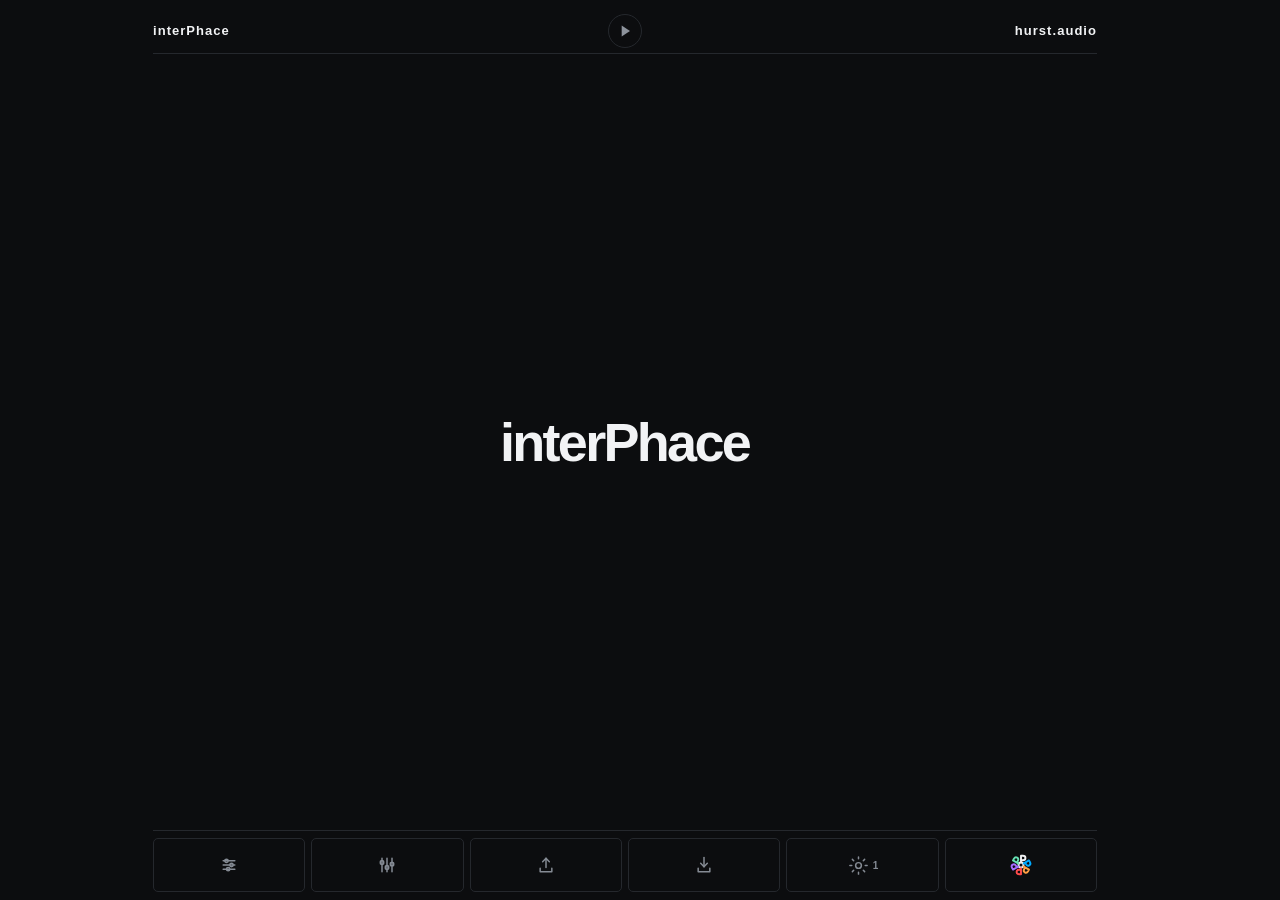
==== commit bb58b9e9: "build final v3" ====
--- a/index.html
+++ b/index.html
@@ -4,208 +4,13 @@
     <meta charset="UTF-8" />
     <meta name="viewport" content="width=device-width, initial-scale=1, viewport-fit=cover" />
     <meta name="theme-color" content="#0c0d0f" />
-    <title>interPhace - interPhace</title>
-    <link rel="stylesheet" href="style.css?v=537" />
-    <link rel="stylesheet" href="shared/shell.css?v=508" />
-    <script src="app.js?v=552" defer></script>
+    <title>interPhace</title>
     <link rel="icon" href="favicon.svg" type="image/svg+xml"><link rel="alternate icon" href="favicon.ico" type="image/x-icon">
-</head>
-  <body id="app1">
-    <main id="shell" class="shell-app">
-      <header id="shellTop" class="shell-top" aria-label="interPhace top bar"></header>
-
-      <section id="shellMiddle" class="shell-middle">
-        <section id="app1_startup" class="app1-page app1-startup-page" aria-label="interPhace startup">
-          <div class="app1-startup-mark">interPhace</div>
-        </section>
-
-        <section id="app1_b1_p1" class="app1-page" aria-label="Project">
-          <div class="app1-panel">
-            <div id="app1_b1_p1_title" class="app1-title">project</div>
-            <div class="app1-controls">
-              <label class="macroControl">
-                <span class="macroLabel">Root Note</span>
-                <input id="app1_b1_p1_rootNote" class="macroSlider" type="range" min="21" max="108" step="1" value="60" />
-                <span id="app1_b1_p1_rootNote_value" class="macroValue">C</span>
-              </label>
-              <label class="macroControl">
-                <span class="macroLabel">Scale</span>
-                <input id="app1_b1_p1_scale" class="macroSlider" type="range" min="0" max="5" step="1" value="0" />
-                <span id="app1_b1_p1_scale_value" class="macroValue">Major</span>
-              </label>
-              <label class="macroControl">
-                <span class="macroLabel">Tempo</span>
-                <input id="app1_b1_p1_tempo" class="macroSlider" type="range" min="40" max="200" step="1" value="75" />
-                <span id="app1_b1_p1_tempo_value" class="macroValue">75 BPM</span>
-              </label>
-              <label class="macroControl">
-                <span class="macroLabel">Length</span>
-                <input id="app1_b1_p1_length" class="macroSlider" type="range" min="4" max="64" step="4" value="4" />
-                <span id="app1_b1_p1_length_value" class="macroValue">4 bars (0:13)</span>
-              </label>
-              <label class="macroControl">
-                <span class="macroLabel">Swing</span>
-                <input id="app1_b1_p1_swing" class="macroSlider" type="range" min="0" max="100" step="1" value="0" />
-                <span id="app1_b1_p1_swing_value" class="macroValue">0%</span>
-              </label>
-              <label class="macroControl">
-                <span class="macroLabel">Timing</span>
-                <input id="app1_b1_p1_timing" class="macroSlider" type="range" min="0" max="50" step="1" value="0" />
-                <span id="app1_b1_p1_timing_value" class="macroValue">±0 ms</span>
-              </label>
-              <input id="app1_b1_p1_projectName" class="app1TextInput app1ProjectNameInput" type="text" value="" placeholder="Project Name" aria-label="Project Name" maxlength="48" />
-            </div>
-          </div>
-        </section>
-
-        <section id="app1_b2_p1" class="app1-page hidden" aria-label="Mixer">
-          <div class="app1-panel">
-            <div id="app1_b2_p1_title" class="app1-title">mixer</div>
-            <div class="app1-controls">
-              <label class="macroControl mixerChannel mixerChannel-synth"><span id="app1_b2_p1_synth_label" class="macroLabel">Synth</span><input id="app1_b2_p1_synth" class="macroSlider mixerSlider" data-channel="synth" type="range" min="-60" max="6" step="0.5" value="0" /><span id="app1_b2_p1_synth_value" class="macroValue">0 dB</span></label>
-              
-              <label class="macroControl mixerChannel mixerChannel-kick"><span class="macroLabel">Kick</span><input id="app1_b2_p1_kick" class="macroSlider mixerSlider" data-channel="kick" type="range" min="-60" max="6" step="0.5" value="0" /><span id="app1_b2_p1_kick_value" class="macroValue">0 dB</span></label>
-              <label class="macroControl mixerChannel mixerChannel-snare"><span class="macroLabel">Snare</span><input id="app1_b2_p1_snare" class="macroSlider mixerSlider" data-channel="snare" type="range" min="-60" max="6" step="0.5" value="0" /><span id="app1_b2_p1_snare_value" class="macroValue">0 dB</span></label>
-              <label class="macroControl mixerChannel mixerChannel-hat"><span class="macroLabel">Hat</span><input id="app1_b2_p1_hat" class="macroSlider mixerSlider" data-channel="hat" type="range" min="-60" max="6" step="0.5" value="0" /><span id="app1_b2_p1_hat_value" class="macroValue">0 dB</span></label>
-              <label class="macroControl mixerChannel mixerChannel-noise"><span class="macroLabel">Noise</span><input id="app1_b2_p1_noise" class="macroSlider mixerSlider" data-channel="noise" type="range" min="-60" max="6" step="0.5" value="0" /><span id="app1_b2_p1_noise_value" class="macroValue">0 dB</span></label>
-              <label class="macroControl mixerChannel mixerChannel-drone"><span class="macroLabel">Drone</span><input id="app1_b2_p1_drone" class="macroSlider mixerSlider" data-channel="drone" type="range" min="-60" max="6" step="0.5" value="0" /><span id="app1_b2_p1_drone_value" class="macroValue">0 dB</span></label>
-              <div class="interphace-toggle-group">
-                <label class="app1ToggleControl app1PairedControl mixerArpTriggerToggle"><span class="macroLabel">Arp / Synth Playback</span><input id="app1_b2_p1_arpTrigger" type="checkbox" aria-label="Arp or synth playback" /><span class="toggleTrack" aria-hidden="true"></span></label>
-                <label class="app1ToggleControl app1PairedControl mixerDroneNoiseLinkToggle"><span class="macroLabel">Drone / Noise Opposed Orbit</span><input id="app1_b2_p1_droneNoiseLink" type="checkbox" aria-label="Drone and noise opposed orbit" /><span class="toggleTrack" aria-hidden="true"></span></label>
-              </div>
-            </div>
-          </div>
-        </section>
-
-        <section id="app1_b2_p2" class="app1-page app1-sequencer-page hidden" aria-label="Sequencer">
-          <div id="app1_b2_p2_c1" class="grid interPhaceSequencerGrid" aria-label="Sequencer grid"></div>
-        </section>
-
-        <section id="app1_b3_p1" class="app1-page app1-utility-page hidden" aria-label="Import">
-          <div class="app1-panel app1-utility-panel">
-            <div id="app1_b3_p1_title" class="app1-title">import</div>
-            <div id="app1_b3_p1_grid" class="backgroundSelectionGrid app1BackgroundSelectionGrid" aria-label="Import background selection grid"></div>
-          </div>
-        </section>
-
-        <section id="app1_b4_p1" class="app1-page app1-utility-page hidden" aria-label="Export">
-          <div class="app1-panel app1-utility-panel">
-            <div id="app1_b4_p1_title" class="app1-title">export</div>
-            <div id="app1_b4_p1_grid" class="backgroundSelectionGrid app1BackgroundSelectionGrid" aria-label="Export background selection grid"></div>
-          </div>
-        </section>
-
-        <section id="app1_b5_p1" class="app1-page app1-settings-page hidden" aria-label="synthPhace Settings">
-          <div class="app1-panel app1-settings-panel">
-            <div id="app1_b5_p1_grid" class="backgroundSelectionGrid app1BackgroundSelectionGrid" aria-label="synthPhace settings background selection grid"></div>
-            <div class="app1-settings-content">
-              <div id="app1_b5_p1_title" class="app1-title app1-settings-title synth-title">synthPhace settings</div>
-              <div class="app1-controls">
-                <label class="macroControl"><span class="macroLabel">Timing</span><input id="app1_b5_p1_timing" class="macroSlider" type="range" min="0" max="100" step="1" value="100" /><span id="app1_b5_p1_timing_value" class="macroValue">100%</span></label>
-                <label class="macroControl"><span class="macroLabel">Global Trigger Interval</span><input id="app1_b5_p1_loopLength" class="macroSlider" type="range" min="1" max="16" step="1" value="4" /><span id="app1_b5_p1_loopLength_value" class="macroValue">4 bars</span></label>
-                <label class="macroControl"><span class="macroLabel">Effects Release</span><input id="app1_b5_p1_effectsRelease" class="macroSlider" type="range" min="0" max="57" step="1" value="11" /><span id="app1_b5_p1_effectsRelease_value" class="macroValue">120 ms</span></label>
-                <label class="macroControl"><span class="macroLabel">Loop Voice Length</span><input id="app1_b5_p1_auditionLength" class="macroSlider" type="range" min="1" max="6" step="1" value="6" /><span id="app1_b5_p1_auditionLength_value" class="macroValue">Full</span></label>
-                <div class="interphace-toggle-group">
-                  <label class="app1ToggleControl app1PairedControl synthLoopToggle"><span class="macroLabel">Loop Audition</span><input id="app1_b5_p1_auditionLoop" type="checkbox" /><span class="toggleTrack" aria-hidden="true"></span></label>
-                  <label class="app1ToggleControl app1PairedControl synthEngineToggle"><span class="macroLabel">FM / Pretty Engine</span><input id="app1_b5_p1_synthEngine" type="checkbox" aria-label="Pretty engine" /><span class="toggleTrack" aria-hidden="true"></span></label>
-                </div>
-              </div>
-            </div>
-          </div>
-        </section>
-
-        <section id="app1_b5_p2" class="app1-page app1-settings-page hidden" aria-label="drumPhace Settings">
-          <div class="app1-panel app1-settings-panel">
-            <div id="app1_b5_p2_grid" class="backgroundSelectionGrid app1BackgroundSelectionGrid" aria-label="drumPhace settings background selection grid"></div>
-            <div class="app1-settings-content">
-              <div id="app1_b5_p2_title" class="app1-title app1-settings-title drum-title">drumPhace settings</div>
-              <div class="app1-controls">
-                <label class="macroControl"><span class="macroLabel">Timing</span><input id="app1_b5_p2_timing" class="macroSlider" type="range" min="0" max="100" step="1" value="100" /><span id="app1_b5_p2_timing_value" class="macroValue">100%</span></label>
-                <label class="app1ToggleControl app1PairedControl drumBordersToggle"><span class="macroLabel">Borders</span><input id="app1_b5_p2_otherInstrumentBorders" type="checkbox" /><span class="toggleTrack" aria-hidden="true"></span></label>
-              </div>
-            </div>
-          </div>
-        </section>
-
-        <section id="app1_b5_p3" class="app1-page app1-settings-page hidden" aria-label="arpPhace Settings">
-          <div class="app1-panel app1-settings-panel">
-            <div id="app1_b5_p3_grid" class="backgroundSelectionGrid app1BackgroundSelectionGrid" aria-label="arpPhace settings background selection grid"></div>
-            <div class="app1-settings-content">
-              <div id="app1_b5_p3_title" class="app1-title app1-settings-title arp-title">arpPhace settings</div>
-              <div class="app1-controls">
-                <label class="macroControl"><span class="macroLabel">Timing</span><input id="app1_b5_p3_timing" class="macroSlider" type="range" min="0" max="100" step="1" value="100" /><span id="app1_b5_p3_timing_value" class="macroValue">100%</span></label>
-                <label class="macroControl"><span class="macroLabel">Effects Release</span><input id="app1_b5_p3_effectsRelease" class="macroSlider" type="range" min="0" max="57" step="1" value="2" /><span id="app1_b5_p3_effectsRelease_value" class="macroValue">30 ms</span></label>
-                <label class="app1ToggleControl app1PairedControl arpToneToggle"><span class="macroLabel">Arp Tone</span><input id="app1_b5_p3_arpTone" type="checkbox" checked /><span class="toggleTrack" aria-hidden="true"></span></label>
-              </div>
-            </div>
-          </div>
-        </section>
-
-        <section id="app1_b5_p4" class="app1-page app1-settings-page hidden" aria-label="noisePhace Settings">
-          <div class="app1-panel app1-settings-panel">
-            <div id="app1_b5_p4_grid" class="backgroundSelectionGrid app1BackgroundSelectionGrid" aria-label="noisePhace settings background selection grid"></div>
-            <div class="app1-settings-content">
-              <div id="app1_b5_p4_title" class="app1-title app1-settings-title noise-title">noisePhace settings</div>
-              <div class="app1-controls">
-                <label class="macroControl"><span class="macroLabel">Timing</span><input id="app1_b5_p4_timing" class="macroSlider" type="range" min="0" max="100" step="1" value="100" /><span id="app1_b5_p4_timing_value" class="macroValue">100%</span></label>
-                <label class="macroControl"><span class="macroLabel">Start Offset</span><input id="app1_b5_p4_leadIn" class="macroSlider" type="range" min="-10" max="10" step="1" value="0" /><span id="app1_b5_p4_leadIn_value" class="macroValue">0 s</span></label>
-                <label class="macroControl"><span class="macroLabel">Fade In</span><input id="app1_b5_p4_fadeIn" class="macroSlider" type="range" min="0" max="10" step="1" value="0" /><span id="app1_b5_p4_fadeIn_value" class="macroValue">0 s</span></label>
-                <label class="macroControl"><span class="macroLabel">Export Length</span><input id="app1_b5_p4_exportLength" class="macroSlider" type="range" min="0" max="5" step="1" value="2" /><span id="app1_b5_p4_exportLength_value" class="macroValue">60 s</span></label>
-              </div>
-            </div>
-          </div>
-        </section>
-        <section id="app1_b5_p5" class="app1-page app1-settings-page hidden" aria-label="dronePhace Settings">
-          <div class="app1-panel app1-settings-panel">
-            <div id="app1_b5_p5_grid" class="backgroundSelectionGrid app1BackgroundSelectionGrid" aria-label="dronePhace settings background selection grid"></div>
-            <div class="app1-settings-content">
-              <div id="app1_b5_p5_title" class="app1-title app1-settings-title drone-title">dronePhace settings</div>
-              <div class="app1-controls">
-                <label class="macroControl"><span class="macroLabel">Timing</span><input id="app1_b5_p5_timing" class="macroSlider" type="range" min="0" max="100" step="1" value="100" /><span id="app1_b5_p5_timing_value" class="macroValue">100%</span></label>
-                <label class="macroControl"><span class="macroLabel">Start Offset</span><input id="app1_b5_p5_leadIn" class="macroSlider" type="range" min="-10" max="10" step="1" value="0" /><span id="app1_b5_p5_leadIn_value" class="macroValue">0 s</span></label>
-                <label class="macroControl"><span class="macroLabel">Fade In</span><input id="app1_b5_p5_fadeIn" class="macroSlider" type="range" min="0" max="10" step="1" value="0" /><span id="app1_b5_p5_fadeIn_value" class="macroValue">0 s</span></label>
-                <label class="macroControl"><span class="macroLabel">Export Length</span><input id="app1_b5_p5_exportLength" class="macroSlider" type="range" min="0" max="5" step="1" value="2" /><span id="app1_b5_p5_exportLength_value" class="macroValue">60 s</span></label>
-              </div>
-            </div>
-          </div>
-        </section>
-      </section>
-
-      <nav id="shellBottom" class="shell-bottom" aria-label="interPhace controls">
-        <div class="shell-bottom-main">
-          <button id="shellB1" class="shell-phace-btn active" type="button" aria-label="Project" title="Project"><svg viewBox="0 0 24 24" aria-hidden="true"><path d="M5 7h14M5 12h14M5 17h14"/><circle cx="9" cy="7" r="2"/><circle cx="15" cy="12" r="2"/><circle cx="11" cy="17" r="2"/></svg></button>
-          <button id="shellB2" class="shell-phace-btn" type="button" aria-label="Mixer" title="Mixer"><svg viewBox="0 0 24 24" aria-hidden="true"><path d="M6 4v16M12 4v16M18 4v16"/><rect x="4" y="7" width="4" height="4" rx="1"/><rect x="10" y="13" width="4" height="4" rx="1"/><rect x="16" y="9" width="4" height="4" rx="1"/></svg></button>
-          <button id="shellB3" class="shell-phace-btn" type="button" aria-label="Import" title="Import"><svg viewBox="0 0 24 24" aria-hidden="true"><path d="M12 15V4"/><path d="M8 8l4-4 4 4"/><path d="M5 16v4h14v-4"/></svg></button>
-          <button id="shellB4" class="shell-phace-btn" type="button" aria-label="Export" title="Export"><svg viewBox="0 0 24 24" aria-hidden="true"><path d="M12 3v11"/><path d="M8 10l4 4 4-4"/><path d="M5 16v4h14v-4"/></svg></button>
-          <button id="shellB5" class="navBtn shell-phace-btn" type="button" aria-label="Child Phace Settings" title="Child Phace Settings"><svg viewBox="0 0 24 24" aria-hidden="true"><circle cx="12" cy="12" r="3"/><path d="M12 3v2M12 19v2M3 12h2M19 12h2M5.6 5.6 7 7M17 17l1.4 1.4M18.4 5.6 17 7M7 17l-1.4 1.4"/></svg><span id="app1_b5_page_num" class="num">1</span></button>
-          <button id="shellB6" class="shell-phace-btn" type="button" aria-label="Phace" title="Phace">
-            <svg class="phace-convergence-icon phace-six-p-icon" viewBox="0 0 24 24" aria-hidden="true">
-  <circle class="phace-core" cx="12" cy="12" r="2.15"/>
-  <g class="phace-p-inter" transform="rotate(0 12 12)">
-  <path d="M12 9.3V4.1M12 4.1h1.55c1.35 0 2.25.75 2.25 1.9s-.9 1.9-2.25 1.9H12"/>
-</g>
-<g class="phace-p-synth" transform="rotate(60 12 12)">
-  <path d="M12 9.3V4.1M12 4.1h1.55c1.35 0 2.25.75 2.25 1.9s-.9 1.9-2.25 1.9H12"/>
-</g>
-<g class="phace-p-arp" transform="rotate(120 12 12)">
-  <path d="M12 9.3V4.1M12 4.1h1.55c1.35 0 2.25.75 2.25 1.9s-.9 1.9-2.25 1.9H12"/>
-</g>
-<g class="phace-p-drum" transform="rotate(180 12 12)">
-  <path d="M12 9.3V4.1M12 4.1h1.55c1.35 0 2.25.75 2.25 1.9s-.9 1.9-2.25 1.9H12"/>
-</g>
-<g class="phace-p-noise" transform="rotate(240 12 12)">
-  <path d="M12 9.3V4.1M12 4.1h1.55c1.35 0 2.25.75 2.25 1.9s-.9 1.9-2.25 1.9H12"/>
-</g>
-<g class="phace-p-drone" transform="rotate(300 12 12)">
-  <path d="M12 9.3V4.1M12 4.1h1.55c1.35 0 2.25.75 2.25 1.9s-.9 1.9-2.25 1.9H12"/>
-</g>
-</svg>
-          </button>
-        </div>
-      </nav>
-    </main>
-
-    <script src="shared/bed-loop.js"></script>
-<script src="shared/shell.js?v=552"></script>
+    <link rel="stylesheet" href="shared/runtime-shell.css?v=557" />
+    <script src="shared/bed-loop.js?v=562" defer></script>
+    <script src="shared/runtime-shell.js?v=647" defer></script>
+  </head>
+  <body>
+    <iframe id="interPhaceRuntimeView" title="interPhace" allow="autoplay" src="interPhace/index.html?build=647"></iframe>
   </body>
 </html>
--- a/shared/runtime-shell.css
+++ b/shared/runtime-shell.css
@@ -0,0 +1,16 @@
+html, body {
+  width: 100%;
+  min-width: 0;
+  height: 100%;
+  margin: 0;
+  overflow: hidden;
+  background: #0c0d0f;
+}
+
+#interPhaceRuntimeView {
+  display: block;
+  width: 100%;
+  height: 100%;
+  border: 0;
+  background: #0c0d0f;
+}
